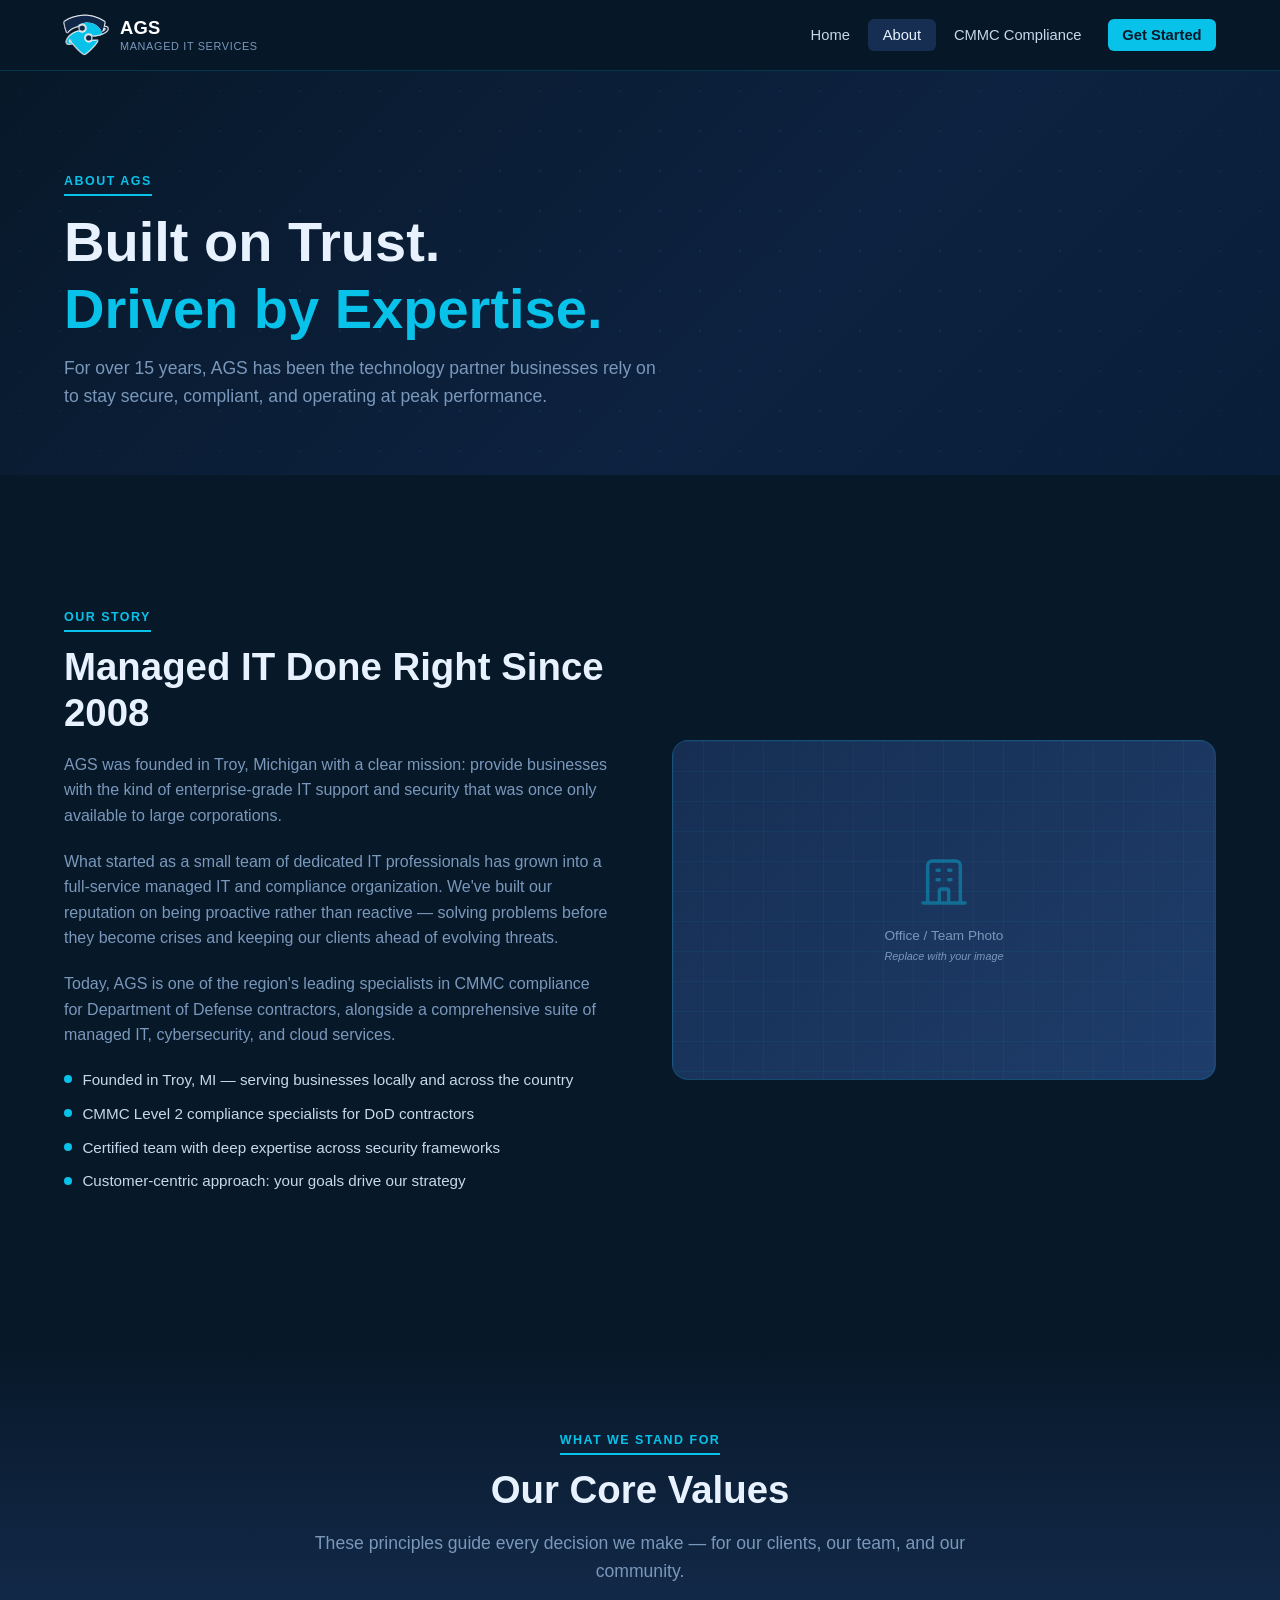
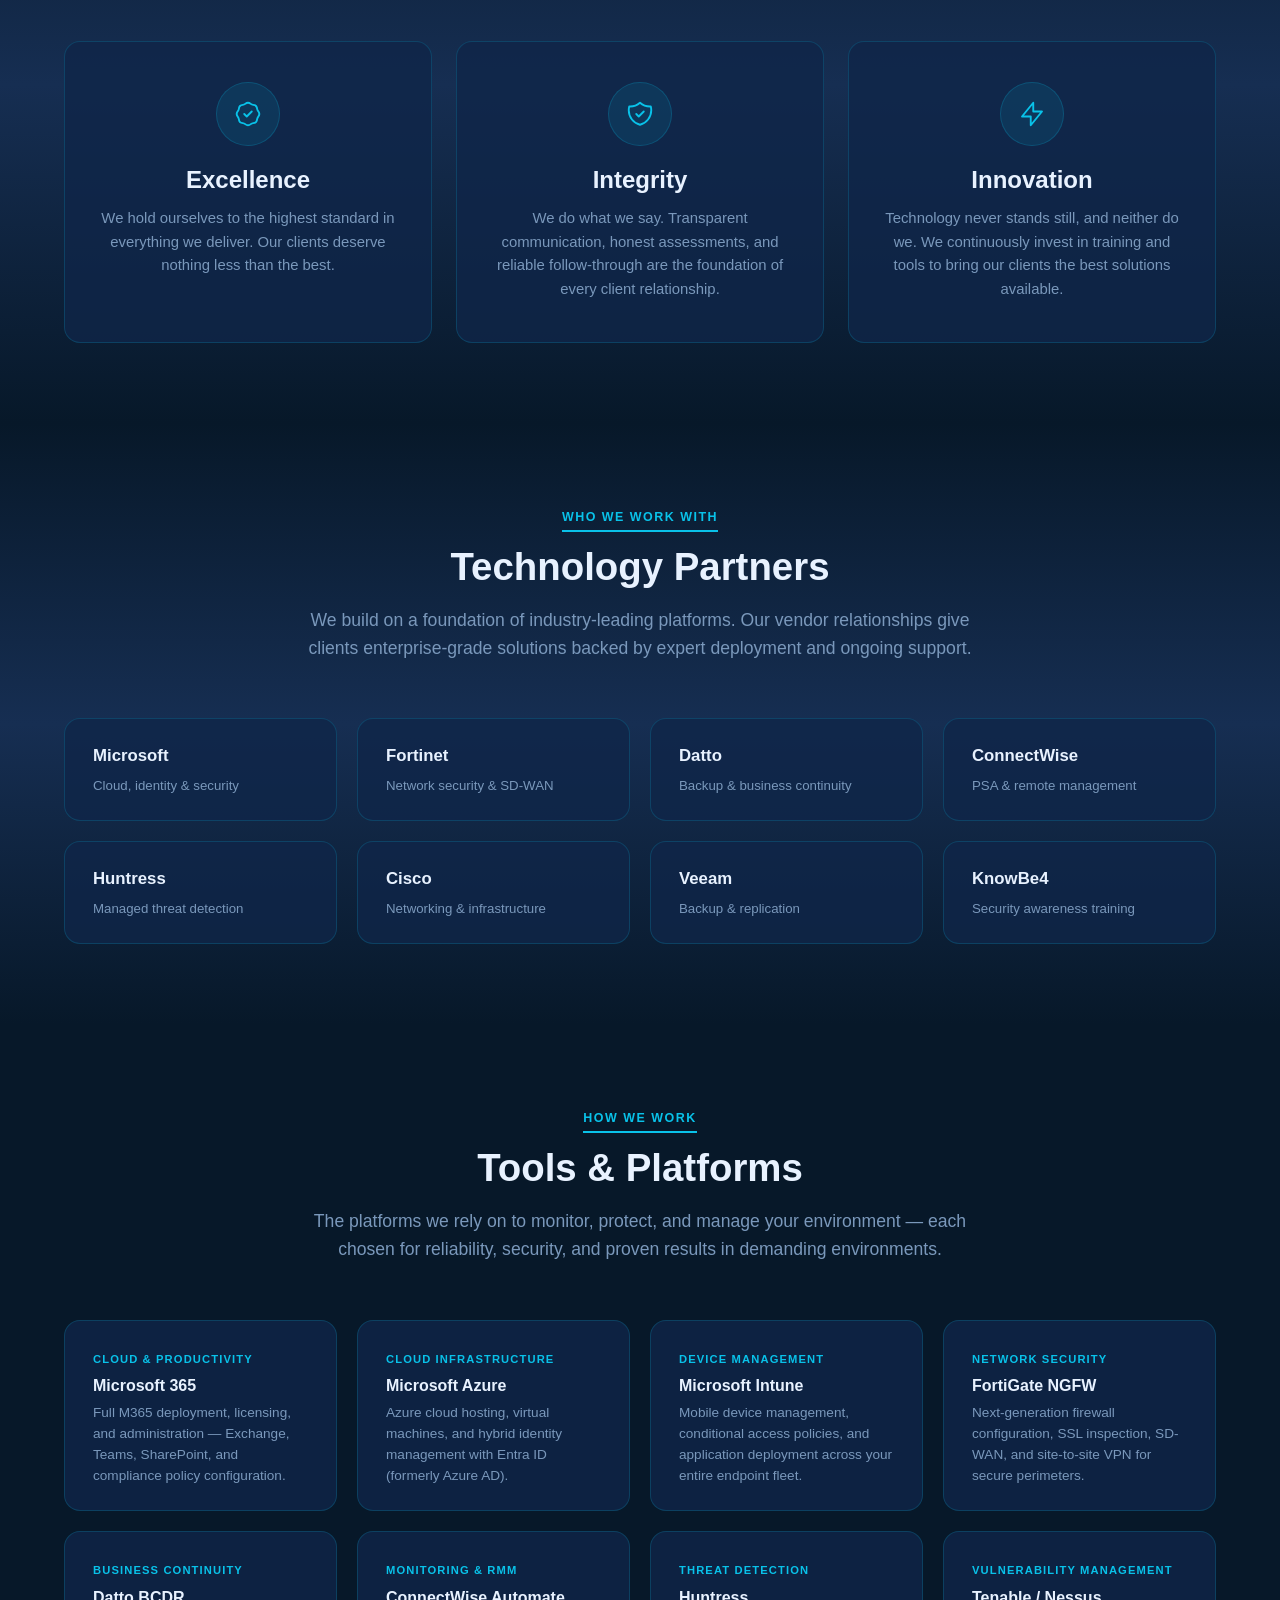
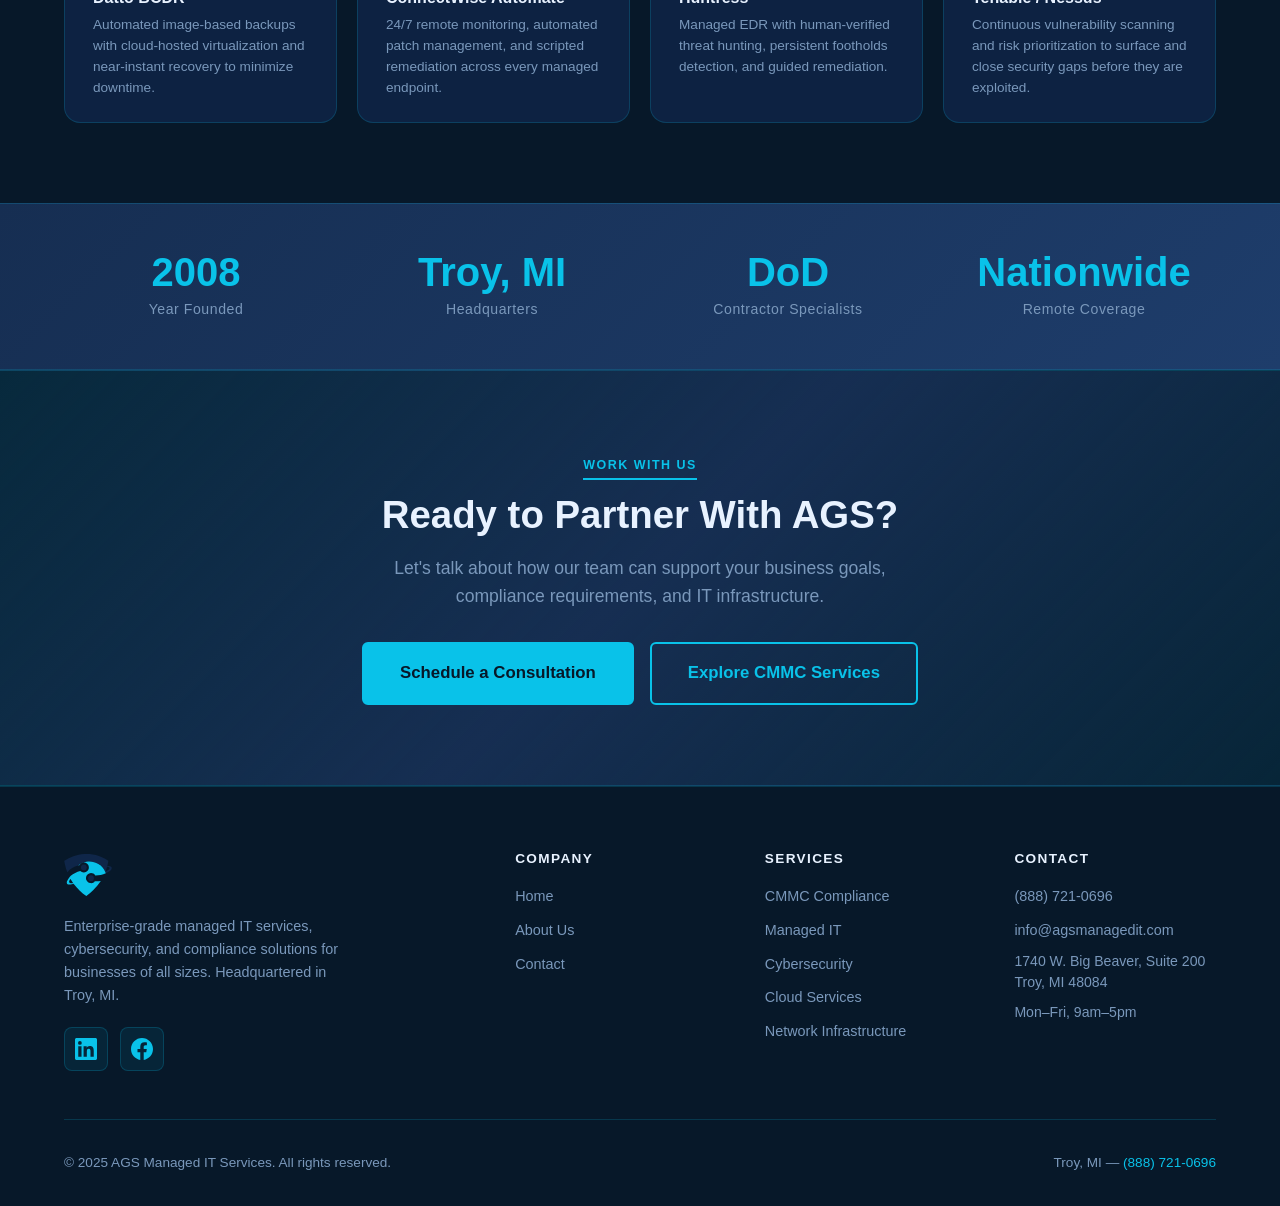
==== about.html @ 1275faa0 "Trim about page redundancy; sharpen page purpose Removes expertise section (duplicated homepage serv" ====
<!DOCTYPE html>
<html lang="en">
<head>
  <meta charset="UTF-8" />
  <meta name="viewport" content="width=device-width, initial-scale=1.0" />
  <title>About AGS — Managed IT Services Since 2008</title>
  <meta name="description" content="AGS Managed IT Services — 18 years of expertise in CMMC compliance, network security, cloud services, and endpoint protection, backed by industry-leading technology partners." />
  <link rel="icon" type="image/svg+xml" href="images/AGS_ICON.svg" />
  <link rel="stylesheet" href="css/styles.css" />
</head>
<body>

<!-- ===== NAVIGATION ===== -->
<nav class="navbar">
  <div class="container">
    <a href="index.html" class="nav-logo">
      <img src="images/AGS_ICON.svg" alt="AGS" />
      <span class="nav-logo-text">AGS <span class="nav-logo-sub">Managed IT Services</span></span>
    </a>
    <ul class="nav-links">
      <li><a href="index.html">Home</a></li>
      <li><a href="about.html" class="active">About</a></li>
      <li><a href="cmmc.html">CMMC Compliance</a></li>
      <li><a href="contact.html" class="nav-cta">Get Started</a></li>
    </ul>
    <button class="nav-toggle" aria-label="Toggle menu">
      <span></span><span></span><span></span>
    </button>
  </div>
</nav>

<!-- ===== HERO ===== -->
<section class="page-hero">
  <div class="container">
    <span class="section-label">About AGS</span>
    <h1>Built on Trust.<br><span class="text-cyan">Driven by Expertise.</span></h1>
    <p>For over 15 years, AGS has been the technology partner businesses rely on to stay secure, compliant, and operating at peak performance.</p>
  </div>
</section>

<!-- ===== OUR STORY ===== -->
<section>
  <div class="container">
    <div class="feature-block fade-in">
      <div class="feature-content">
        <span class="section-label">Our Story</span>
        <h2>Managed IT Done Right Since 2008</h2>
        <p>
          AGS was founded in Troy, Michigan with a clear mission: provide businesses with the kind of
          enterprise-grade IT support and security that was once only available to large corporations.
        </p>
        <p>
          What started as a small team of dedicated IT professionals has grown into a full-service managed
          IT and compliance organization. We've built our reputation on being proactive rather than reactive —
          solving problems before they become crises and keeping our clients ahead of evolving threats.
        </p>
        <p>
          Today, AGS is one of the region's leading specialists in CMMC compliance for Department of Defense
          contractors, alongside a comprehensive suite of managed IT, cybersecurity, and cloud services.
        </p>
        <ul class="feature-list">
          <li>Founded in Troy, MI — serving businesses locally and across the country</li>
          <li>CMMC Level 2 compliance specialists for DoD contractors</li>
          <li>Certified team with deep expertise across security frameworks</li>
          <li>Customer-centric approach: your goals drive our strategy</li>
        </ul>
      </div>
      <div>
        <!-- Replace with office or team photo -->
        <div class="img-placeholder">
          <svg xmlns="http://www.w3.org/2000/svg" fill="none" viewBox="0 0 24 24" stroke="currentColor">
            <path stroke-linecap="round" stroke-linejoin="round" stroke-width="1.5"
              d="M19 21V5a2 2 0 00-2-2H7a2 2 0 00-2 2v16m14 0h2m-2 0h-5m-9 0H3m2 0h5M9 7h1m-1 4h1m4-4h1m-1 4h1m-5 10v-5a1 1 0 011-1h2a1 1 0 011 1v5m-4 0h4" />
          </svg>
          <span>Office / Team Photo<br><em style="font-weight:400;font-size:0.8em;">Replace with your image</em></span>
        </div>
      </div>
    </div>
  </div>
</section>

<!-- ===== CORE VALUES ===== -->
<section class="bg-section">
  <div class="container">
    <div class="section-header fade-in">
      <span class="section-label">What We Stand For</span>
      <h2>Our Core Values</h2>
      <p>These principles guide every decision we make — for our clients, our team, and our community.</p>
    </div>

    <div class="values-grid">
      <div class="value-card fade-in">
        <div class="icon-wrap">
          <svg xmlns="http://www.w3.org/2000/svg" fill="none" viewBox="0 0 24 24" stroke="currentColor">
            <path stroke-linecap="round" stroke-linejoin="round" stroke-width="1.5"
              d="M9 12l2 2 4-4M7.835 4.697a3.42 3.42 0 001.946-.806 3.42 3.42 0 014.438 0 3.42 3.42 0 001.946.806 3.42 3.42 0 013.138 3.138 3.42 3.42 0 00.806 1.946 3.42 3.42 0 010 4.438 3.42 3.42 0 00-.806 1.946 3.42 3.42 0 01-3.138 3.138 3.42 3.42 0 00-1.946.806 3.42 3.42 0 01-4.438 0 3.42 3.42 0 00-1.946-.806 3.42 3.42 0 01-3.138-3.138 3.42 3.42 0 00-.806-1.946 3.42 3.42 0 010-4.438 3.42 3.42 0 00.806-1.946 3.42 3.42 0 013.138-3.138z" />
          </svg>
        </div>
        <h3>Excellence</h3>
        <p>We hold ourselves to the highest standard in everything we deliver. Our clients deserve nothing less than the best.</p>
      </div>

      <div class="value-card fade-in">
        <div class="icon-wrap">
          <svg xmlns="http://www.w3.org/2000/svg" fill="none" viewBox="0 0 24 24" stroke="currentColor">
            <path stroke-linecap="round" stroke-linejoin="round" stroke-width="1.5"
              d="M9 12l2 2 4-4m5.618-4.016A11.955 11.955 0 0112 2.944a11.955 11.955 0 01-8.618 3.04A12.02 12.02 0 003 9c0 5.591 3.824 10.29 9 11.622 5.176-1.332 9-6.03 9-11.622 0-1.042-.133-2.052-.382-3.016z" />
          </svg>
        </div>
        <h3>Integrity</h3>
        <p>We do what we say. Transparent communication, honest assessments, and reliable follow-through are the foundation of every client relationship.</p>
      </div>

      <div class="value-card fade-in">
        <div class="icon-wrap">
          <svg xmlns="http://www.w3.org/2000/svg" fill="none" viewBox="0 0 24 24" stroke="currentColor">
            <path stroke-linecap="round" stroke-linejoin="round" stroke-width="1.5"
              d="M13 10V3L4 14h7v7l9-11h-7z" />
          </svg>
        </div>
        <h3>Innovation</h3>
        <p>Technology never stands still, and neither do we. We continuously invest in training and tools to bring our clients the best solutions available.</p>
      </div>
    </div>
  </div>
</section>

<!-- ===== TECHNOLOGY PARTNERS ===== -->
<section class="bg-section" id="partners">
  <div class="container">
    <div class="section-header fade-in">
      <span class="section-label">Who We Work With</span>
      <h2>Technology Partners</h2>
      <p>We build on a foundation of industry-leading platforms. Our vendor relationships give clients enterprise-grade solutions backed by expert deployment and ongoing support.</p>
    </div>

    <div class="partner-grid fade-in">

      <div class="partner-card">
        <div class="partner-name">Microsoft</div>
        <div class="partner-desc">Cloud, identity &amp; security</div>
      </div>

      <div class="partner-card">
        <div class="partner-name">Fortinet</div>
        <div class="partner-desc">Network security &amp; SD-WAN</div>
      </div>

      <div class="partner-card">
        <div class="partner-name">Datto</div>
        <div class="partner-desc">Backup &amp; business continuity</div>
      </div>

      <div class="partner-card">
        <div class="partner-name">ConnectWise</div>
        <div class="partner-desc">PSA &amp; remote management</div>
      </div>

      <div class="partner-card">
        <div class="partner-name">Huntress</div>
        <div class="partner-desc">Managed threat detection</div>
      </div>

      <div class="partner-card">
        <div class="partner-name">Cisco</div>
        <div class="partner-desc">Networking &amp; infrastructure</div>
      </div>

      <div class="partner-card">
        <div class="partner-name">Veeam</div>
        <div class="partner-desc">Backup &amp; replication</div>
      </div>

      <div class="partner-card">
        <div class="partner-name">KnowBe4</div>
        <div class="partner-desc">Security awareness training</div>
      </div>

    </div>
  </div>
</section>

<!-- ===== TOOLS & PLATFORMS ===== -->
<section id="tools">
  <div class="container">
    <div class="section-header fade-in">
      <span class="section-label">How We Work</span>
      <h2>Tools &amp; Platforms</h2>
      <p>The platforms we rely on to monitor, protect, and manage your environment — each chosen for reliability, security, and proven results in demanding environments.</p>
    </div>

    <div class="tools-grid">

      <div class="tool-card fade-in">
        <div class="tool-category">Cloud &amp; Productivity</div>
        <h4>Microsoft 365</h4>
        <p>Full M365 deployment, licensing, and administration — Exchange, Teams, SharePoint, and compliance policy configuration.</p>
      </div>

      <div class="tool-card fade-in">
        <div class="tool-category">Cloud Infrastructure</div>
        <h4>Microsoft Azure</h4>
        <p>Azure cloud hosting, virtual machines, and hybrid identity management with Entra ID (formerly Azure AD).</p>
      </div>

      <div class="tool-card fade-in">
        <div class="tool-category">Device Management</div>
        <h4>Microsoft Intune</h4>
        <p>Mobile device management, conditional access policies, and application deployment across your entire endpoint fleet.</p>
      </div>

      <div class="tool-card fade-in">
        <div class="tool-category">Network Security</div>
        <h4>FortiGate NGFW</h4>
        <p>Next-generation firewall configuration, SSL inspection, SD-WAN, and site-to-site VPN for secure perimeters.</p>
      </div>

      <div class="tool-card fade-in">
        <div class="tool-category">Business Continuity</div>
        <h4>Datto BCDR</h4>
        <p>Automated image-based backups with cloud-hosted virtualization and near-instant recovery to minimize downtime.</p>
      </div>

      <div class="tool-card fade-in">
        <div class="tool-category">Monitoring &amp; RMM</div>
        <h4>ConnectWise Automate</h4>
        <p>24/7 remote monitoring, automated patch management, and scripted remediation across every managed endpoint.</p>
      </div>

      <div class="tool-card fade-in">
        <div class="tool-category">Threat Detection</div>
        <h4>Huntress</h4>
        <p>Managed EDR with human-verified threat hunting, persistent footholds detection, and guided remediation.</p>
      </div>

      <div class="tool-card fade-in">
        <div class="tool-category">Vulnerability Management</div>
        <h4>Tenable / Nessus</h4>
        <p>Continuous vulnerability scanning and risk prioritization to surface and close security gaps before they are exploited.</p>
      </div>

    </div>
  </div>
</section>

<!-- ===== STATS ===== -->
<div class="stats-bar">
  <div class="container">
    <div class="stats-grid">
      <div class="fade-in">
        <div class="stat-number">2008</div>
        <div class="stat-label">Year Founded</div>
      </div>
      <div class="fade-in">
        <div class="stat-number">Troy, MI</div>
        <div class="stat-label">Headquarters</div>
      </div>
      <div class="fade-in">
        <div class="stat-number">DoD</div>
        <div class="stat-label">Contractor Specialists</div>
      </div>
      <div class="fade-in">
        <div class="stat-number">Nationwide</div>
        <div class="stat-label">Remote Coverage</div>
      </div>
    </div>
  </div>
</div>

<!-- ===== CTA ===== -->
<section class="cta-section">
  <div class="container">
    <span class="section-label">Work With Us</span>
    <h2>Ready to Partner With AGS?</h2>
    <p>Let's talk about how our team can support your business goals, compliance requirements, and IT infrastructure.</p>
    <div class="btn-actions">
      <a href="contact.html" class="btn btn-primary btn-lg">Schedule a Consultation</a>
      <a href="cmmc.html" class="btn btn-outline btn-lg">Explore CMMC Services</a>
    </div>
  </div>
</section>

<!-- ===== FOOTER ===== -->
<footer>
  <div class="container">
    <div class="footer-grid">
      <div class="footer-brand">
        <img src="images/AGS_ICON.svg" alt="AGS Managed IT Services" />
        <p>Enterprise-grade managed IT services, cybersecurity, and compliance solutions for businesses of all sizes. Headquartered in Troy, MI.</p>
        <div class="social-links">
          <a href="https://www.linkedin.com/company/agsmanageit" target="_blank" rel="noopener" class="social-link" aria-label="LinkedIn">
            <svg xmlns="http://www.w3.org/2000/svg" viewBox="0 0 24 24" fill="currentColor">
              <path d="M20.447 20.452h-3.554v-5.569c0-1.328-.027-3.037-1.852-3.037-1.853 0-2.136 1.445-2.136 2.939v5.667H9.351V9h3.414v1.561h.046c.477-.9 1.637-1.85 3.37-1.85 3.601 0 4.267 2.37 4.267 5.455v6.286zM5.337 7.433a2.062 2.062 0 01-2.063-2.065 2.064 2.064 0 112.063 2.065zm1.782 13.019H3.555V9h3.564v11.452zM22.225 0H1.771C.792 0 0 .774 0 1.729v20.542C0 23.227.792 24 1.771 24h20.451C23.2 24 24 23.227 24 22.271V1.729C24 .774 23.2 0 22.222 0h.003z"/>
            </svg>
          </a>
          <a href="https://www.facebook.com/AGSmanagedIT" target="_blank" rel="noopener" class="social-link" aria-label="Facebook">
            <svg xmlns="http://www.w3.org/2000/svg" viewBox="0 0 24 24" fill="currentColor">
              <path d="M24 12.073c0-6.627-5.373-12-12-12s-12 5.373-12 12c0 5.99 4.388 10.954 10.125 11.854v-8.385H7.078v-3.47h3.047V9.43c0-3.007 1.792-4.669 4.533-4.669 1.312 0 2.686.235 2.686.235v2.953H15.83c-1.491 0-1.956.925-1.956 1.874v2.25h3.328l-.532 3.47h-2.796v8.385C19.612 23.027 24 18.062 24 12.073z"/>
            </svg>
          </a>
        </div>
      </div>
      <div class="footer-col">
        <h5>Company</h5>
        <ul>
          <li><a href="index.html">Home</a></li>
          <li><a href="about.html">About Us</a></li>
          <li><a href="contact.html">Contact</a></li>
        </ul>
      </div>
      <div class="footer-col">
        <h5>Services</h5>
        <ul>
          <li><a href="cmmc.html">CMMC Compliance</a></li>
          <li><a href="index.html#services">Managed IT</a></li>
          <li><a href="index.html#services">Cybersecurity</a></li>
          <li><a href="index.html#services">Cloud Services</a></li>
          <li><a href="index.html#services">Network Infrastructure</a></li>
        </ul>
      </div>
      <div class="footer-col">
        <h5>Contact</h5>
        <ul>
          <li><a href="tel:8887210696">(888) 721-0696</a></li>
          <li><a href="mailto:info@agsmanagedit.com">info@agsmanagedit.com</a></li>
          <li style="color:var(--text-muted);font-size:0.88rem;line-height:1.5;">1740 W. Big Beaver, Suite 200<br>Troy, MI 48084</li>
          <li style="color:var(--text-muted);font-size:0.88rem;">Mon–Fri, 9am–5pm</li>
        </ul>
      </div>
    </div>
    <div class="footer-bottom">
      <p>&copy; 2025 AGS Managed IT Services. All rights reserved.</p>
      <p>Troy, MI &mdash; <a href="tel:8887210696">(888) 721-0696</a></p>
    </div>
  </div>
</footer>

<script src="js/main.js"></script>
</body>
</html>
---- css/styles.css ----
/* ============================================
   AGS Managed IT Services — Global Styles
   Colors: Navy #0F2649 | Cyan #09C2E9
   ============================================ */

/* --- Reset & Variables ---------------------- */
*, *::before, *::after {
  box-sizing: border-box;
  margin: 0;
  padding: 0;
}

:root {
  --navy:         #0F2649;
  --navy-dark:    #071829;
  --navy-mid:     #162e52;
  --navy-light:   #1e3d6b;
  --cyan:         #09C2E9;
  --cyan-light:   #3dd1f0;
  --cyan-dark:    #0799b8;
  --white:        #ffffff;
  --text:         #c8d8ec;
  --text-bright:  #e8f2ff;
  --text-muted:   #7a98bb;
  --border:       rgba(9, 194, 233, 0.18);
  --card-bg:      rgba(15, 38, 73, 0.8);
  --shadow:       0 4px 24px rgba(7, 24, 41, 0.5);
  --shadow-hover: 0 8px 40px rgba(7, 24, 41, 0.7);
  --radius:       10px;
  --radius-lg:    16px;
  --font: -apple-system, BlinkMacSystemFont, 'Segoe UI', Roboto,
          Oxygen, Ubuntu, Cantarell, 'Helvetica Neue', sans-serif;
}

html {
  scroll-behavior: smooth;
  font-size: 16px;
}

body {
  font-family: var(--font);
  background-color: var(--navy-dark);
  color: var(--text);
  line-height: 1.6;
  -webkit-font-smoothing: antialiased;
}

img { max-width: 100%; display: block; }
a  { color: var(--cyan); text-decoration: none; transition: color 0.2s; }
a:hover { color: var(--cyan-light); }

/* --- Typography ----------------------------- */
h1, h2, h3, h4, h5 {
  color: var(--text-bright);
  line-height: 1.2;
  font-weight: 700;
}

h1 { font-size: clamp(2rem, 5vw, 3.5rem); }
h2 { font-size: clamp(1.6rem, 3.5vw, 2.4rem); }
h3 { font-size: clamp(1.2rem, 2.5vw, 1.5rem); }
h4 { font-size: 1.1rem; }

p { margin-bottom: 1rem; }
p:last-child { margin-bottom: 0; }

.text-cyan   { color: var(--cyan); }
.text-muted  { color: var(--text-muted); }
.text-bright { color: var(--text-bright); }

/* --- Layout --------------------------------- */
.container {
  max-width: 1200px;
  margin: 0 auto;
  padding: 0 1.5rem;
}

section {
  padding: 5rem 0;
}

.section-header {
  text-align: center;
  margin-bottom: 3.5rem;
}

.section-header h2 {
  margin-bottom: 1rem;
}

.section-header p {
  color: var(--text-muted);
  font-size: 1.1rem;
  max-width: 680px;
  margin: 0 auto;
}

.section-label {
  display: inline-block;
  text-transform: uppercase;
  letter-spacing: 0.12em;
  font-size: 0.78rem;
  font-weight: 700;
  color: var(--cyan);
  margin-bottom: 0.75rem;
  border-bottom: 2px solid var(--cyan);
  padding-bottom: 2px;
}

/* --- Buttons -------------------------------- */
.btn {
  display: inline-flex;
  align-items: center;
  gap: 0.5rem;
  padding: 0.75rem 1.75rem;
  border-radius: 6px;
  font-weight: 700;
  font-size: 0.95rem;
  cursor: pointer;
  transition: all 0.2s;
  border: 2px solid transparent;
  text-decoration: none;
  white-space: nowrap;
}

.btn-primary {
  background: var(--cyan);
  color: var(--navy-dark);
  border-color: var(--cyan);
}
.btn-primary:hover {
  background: var(--cyan-light);
  border-color: var(--cyan-light);
  color: var(--navy-dark);
  transform: translateY(-1px);
  box-shadow: 0 6px 20px rgba(9, 194, 233, 0.4);
}

.btn-outline {
  background: transparent;
  color: var(--cyan);
  border-color: var(--cyan);
}
.btn-outline:hover {
  background: rgba(9, 194, 233, 0.12);
  color: var(--cyan-light);
  border-color: var(--cyan-light);
  transform: translateY(-1px);
}

.btn-lg {
  padding: 1rem 2.25rem;
  font-size: 1.05rem;
}

/* --- Navigation ----------------------------- */
.navbar {
  position: sticky;
  top: 0;
  z-index: 1000;
  background: rgba(7, 24, 41, 0.96);
  backdrop-filter: blur(12px);
  -webkit-backdrop-filter: blur(12px);
  border-bottom: 1px solid var(--border);
}

.navbar .container {
  display: flex;
  align-items: center;
  justify-content: space-between;
  height: 70px;
}

.nav-logo {
  display: flex;
  align-items: center;
  gap: 0.75rem;
  text-decoration: none;
}

.nav-logo img {
  height: 44px;
  width: auto;
  filter:
    drop-shadow(0 -1px 0 rgba(255,255,255,0.7))
    drop-shadow(1px 0 0 rgba(255,255,255,0.7))
    drop-shadow(0 1px 0 rgba(255,255,255,0.7))
    drop-shadow(-1px 0 0 rgba(255,255,255,0.7));
}

.nav-logo-text {
  color: var(--white);
  font-size: 1.15rem;
  font-weight: 700;
  letter-spacing: 0.01em;
  line-height: 1.2;
  white-space: nowrap;
}

.nav-logo-sub {
  display: block;
  font-size: 0.68rem;
  font-weight: 500;
  letter-spacing: 0.06em;
  text-transform: uppercase;
  color: var(--text-muted);
}

.nav-links {
  display: flex;
  align-items: center;
  gap: 0.25rem;
  list-style: none;
}

.nav-links a {
  color: var(--text);
  padding: 0.5rem 0.9rem;
  border-radius: 6px;
  font-size: 0.92rem;
  font-weight: 500;
  transition: all 0.2s;
}

.nav-links a:hover,
.nav-links a.active {
  color: var(--text-bright);
  background: var(--navy-mid);
}

.nav-links a.nav-cta {
  background: var(--cyan);
  color: var(--navy-dark);
  font-weight: 700;
  margin-left: 0.5rem;
}

.nav-links a.nav-cta:hover {
  background: var(--cyan-light);
  color: var(--navy-dark);
}

/* Hamburger */
.nav-toggle {
  display: none;
  flex-direction: column;
  gap: 5px;
  cursor: pointer;
  padding: 0.5rem;
  background: none;
  border: none;
}

.nav-toggle span {
  display: block;
  width: 24px;
  height: 2px;
  background: var(--text-bright);
  border-radius: 2px;
  transition: all 0.3s;
}

.nav-toggle.open span:nth-child(1) { transform: translateY(7px) rotate(45deg); }
.nav-toggle.open span:nth-child(2) { opacity: 0; }
.nav-toggle.open span:nth-child(3) { transform: translateY(-7px) rotate(-45deg); }

/* --- Hero ----------------------------------- */
.hero {
  position: relative;
  overflow: hidden;
  padding: 7rem 0 6rem;
  background: linear-gradient(135deg, var(--navy-dark) 0%, #0d2240 60%, #091e38 100%);
}

.hero::before {
  content: '';
  position: absolute;
  inset: 0;
  background:
    radial-gradient(ellipse 60% 50% at 80% 50%, rgba(9,194,233,0.07) 0%, transparent 70%),
    radial-gradient(ellipse 40% 40% at 10% 80%, rgba(9,194,233,0.05) 0%, transparent 60%);
  pointer-events: none;
}

/* Circuit dot pattern overlay */
.hero::after {
  content: '';
  position: absolute;
  inset: 0;
  background-image: radial-gradient(rgba(9,194,233,0.12) 1px, transparent 1px);
  background-size: 40px 40px;
  pointer-events: none;
  mask-image: radial-gradient(ellipse 80% 80% at 50% 50%, black 30%, transparent 100%);
  -webkit-mask-image: radial-gradient(ellipse 80% 80% at 50% 50%, black 30%, transparent 100%);
}

.hero .container {
  position: relative;
  z-index: 1;
}

.hero-badge {
  display: inline-flex;
  align-items: center;
  gap: 0.5rem;
  background: rgba(9, 194, 233, 0.12);
  border: 1px solid rgba(9, 194, 233, 0.35);
  color: var(--cyan);
  padding: 0.4rem 1rem;
  border-radius: 100px;
  font-size: 0.82rem;
  font-weight: 700;
  letter-spacing: 0.06em;
  text-transform: uppercase;
  margin-bottom: 1.5rem;
}

.hero-badge::before {
  content: '';
  width: 8px;
  height: 8px;
  background: var(--cyan);
  border-radius: 50%;
  box-shadow: 0 0 8px var(--cyan);
}

.hero h1 {
  margin-bottom: 1.25rem;
}

.hero h1 span {
  color: var(--cyan);
}

.hero .lead {
  font-size: 1.15rem;
  color: var(--text-muted);
  max-width: 580px;
  margin-bottom: 2.25rem;
}

.hero-actions {
  display: flex;
  gap: 1rem;
  flex-wrap: wrap;
}

/* Hero split layout */
.hero-split {
  display: grid;
  grid-template-columns: 1fr 1fr;
  gap: 4rem;
  align-items: center;
}

.hero-visual {
  position: relative;
}

/* --- Image Placeholders --------------------- */
.img-placeholder {
  width: 100%;
  aspect-ratio: 16/10;
  background: linear-gradient(135deg, var(--navy-mid) 0%, var(--navy-light) 100%);
  border: 1px solid var(--border);
  border-radius: var(--radius-lg);
  display: flex;
  flex-direction: column;
  align-items: center;
  justify-content: center;
  gap: 1rem;
  color: var(--text-muted);
  font-size: 0.85rem;
  font-weight: 500;
  overflow: hidden;
  position: relative;
}

.img-placeholder::before {
  content: '';
  position: absolute;
  inset: 0;
  background-image:
    linear-gradient(rgba(9,194,233,0.06) 1px, transparent 1px),
    linear-gradient(90deg, rgba(9,194,233,0.06) 1px, transparent 1px);
  background-size: 30px 30px;
}

.img-placeholder svg {
  width: 56px;
  height: 56px;
  color: rgba(9,194,233,0.4);
  position: relative;
  z-index: 1;
}

.img-placeholder span {
  position: relative;
  z-index: 1;
  text-align: center;
  padding: 0 1.5rem;
  line-height: 1.5;
}

/* --- Cards ---------------------------------- */
.card {
  background: var(--card-bg);
  border: 1px solid var(--border);
  border-radius: var(--radius-lg);
  padding: 2rem;
  transition: all 0.3s;
}

.card:hover {
  border-color: rgba(9, 194, 233, 0.4);
  transform: translateY(-3px);
  box-shadow: var(--shadow-hover);
}

.card-icon {
  width: 52px;
  height: 52px;
  background: rgba(9, 194, 233, 0.12);
  border: 1px solid rgba(9, 194, 233, 0.25);
  border-radius: var(--radius);
  display: flex;
  align-items: center;
  justify-content: center;
  margin-bottom: 1.25rem;
  color: var(--cyan);
}

.card-icon svg {
  width: 26px;
  height: 26px;
}

.card h3 {
  margin-bottom: 0.75rem;
}

.card p {
  color: var(--text-muted);
  font-size: 0.95rem;
}

/* --- Services Grid -------------------------- */
.services-grid {
  display: grid;
  grid-template-columns: repeat(auto-fit, minmax(280px, 1fr));
  gap: 1.5rem;
}

/* Featured card (CMMC) */
.card-featured {
  background: linear-gradient(135deg, rgba(9,194,233,0.12) 0%, rgba(15,38,73,0.9) 60%);
  border-color: rgba(9, 194, 233, 0.45);
  grid-column: 1 / -1;
  display: grid;
  grid-template-columns: 1fr 1fr;
  gap: 2rem;
  align-items: center;
}

.card-featured:hover {
  border-color: rgba(9, 194, 233, 0.7);
}

.card-featured .card-icon {
  width: 64px;
  height: 64px;
  background: rgba(9, 194, 233, 0.18);
  border-color: rgba(9, 194, 233, 0.45);
}

.card-featured .card-icon svg {
  width: 32px;
  height: 32px;
}

.card-featured h3 {
  font-size: 1.6rem;
}

.card-featured-badge {
  display: inline-block;
  background: var(--cyan);
  color: var(--navy-dark);
  font-size: 0.72rem;
  font-weight: 700;
  letter-spacing: 0.1em;
  text-transform: uppercase;
  padding: 0.25rem 0.65rem;
  border-radius: 4px;
  margin-bottom: 0.75rem;
}

.compliance-tags {
  display: flex;
  flex-wrap: wrap;
  gap: 0.5rem;
  margin-top: 1rem;
}

.compliance-tag {
  background: rgba(9,194,233,0.1);
  border: 1px solid rgba(9,194,233,0.3);
  color: var(--cyan);
  font-size: 0.78rem;
  font-weight: 700;
  padding: 0.3rem 0.75rem;
  border-radius: 4px;
  letter-spacing: 0.06em;
}

/* --- Alternating Feature Sections ----------- */
.feature-section {
  background: linear-gradient(180deg, var(--navy-dark) 0%, rgba(13,28,50,0.5) 50%, var(--navy-dark) 100%);
}

.feature-block {
  display: grid;
  grid-template-columns: 1fr 1fr;
  gap: 4rem;
  align-items: center;
  padding: 3rem 0;
}

.feature-block + .feature-block {
  border-top: 1px solid var(--border);
}

.feature-block.reverse {
  direction: rtl;
}

.feature-block.reverse > * {
  direction: ltr;
}

.feature-content h2 {
  margin-bottom: 1rem;
}

.feature-content p {
  color: var(--text-muted);
  margin-bottom: 1.25rem;
}

.feature-list {
  list-style: none;
  display: flex;
  flex-direction: column;
  gap: 0.6rem;
  margin-bottom: 1.5rem;
}

.feature-list li {
  display: flex;
  align-items: flex-start;
  gap: 0.65rem;
  color: var(--text);
  font-size: 0.95rem;
}

.feature-list li::before {
  content: '';
  width: 8px;
  height: 8px;
  min-width: 8px;
  background: var(--cyan);
  border-radius: 50%;
  margin-top: 0.45rem;
}

/* --- Stats / Numbers ------------------------ */
.stats-bar {
  background: linear-gradient(135deg, var(--navy-mid) 0%, var(--navy-light) 100%);
  border-top: 1px solid var(--border);
  border-bottom: 1px solid var(--border);
  padding: 3rem 0;
}

.stats-grid {
  display: grid;
  grid-template-columns: repeat(4, 1fr);
  gap: 2rem;
  text-align: center;
}

.stat-number {
  font-size: 2.5rem;
  font-weight: 800;
  color: var(--cyan);
  line-height: 1;
  margin-bottom: 0.4rem;
}

.stat-label {
  color: var(--text-muted);
  font-size: 0.88rem;
  font-weight: 500;
  letter-spacing: 0.04em;
}

/* --- Process Steps -------------------------- */
.steps-grid {
  display: grid;
  grid-template-columns: repeat(auto-fit, minmax(220px, 1fr));
  gap: 1.5rem;
  position: relative;
}

.step-card {
  text-align: center;
  padding: 2rem 1.5rem;
  background: var(--card-bg);
  border: 1px solid var(--border);
  border-radius: var(--radius-lg);
  position: relative;
}

.step-number {
  width: 48px;
  height: 48px;
  background: var(--cyan);
  color: var(--navy-dark);
  border-radius: 50%;
  display: flex;
  align-items: center;
  justify-content: center;
  font-size: 1.1rem;
  font-weight: 800;
  margin: 0 auto 1.25rem;
}

.step-card h4 {
  margin-bottom: 0.5rem;
  font-size: 1rem;
}

.step-card p {
  color: var(--text-muted);
  font-size: 0.88rem;
}

/* --- CTA Banner ----------------------------- */
.cta-section {
  background: linear-gradient(135deg, rgba(9,194,233,0.1) 0%, var(--navy-mid) 50%, rgba(9,194,233,0.08) 100%);
  border-top: 1px solid var(--border);
  border-bottom: 1px solid var(--border);
  text-align: center;
  padding: 5rem 0;
}

.cta-section h2 {
  margin-bottom: 1rem;
}

.cta-section p {
  color: var(--text-muted);
  font-size: 1.1rem;
  max-width: 560px;
  margin: 0 auto 2rem;
}

.cta-section .btn-actions {
  display: flex;
  gap: 1rem;
  justify-content: center;
  flex-wrap: wrap;
}

/* --- Team Grid ------------------------------ */
.team-grid {
  display: grid;
  grid-template-columns: repeat(auto-fill, minmax(220px, 1fr));
  gap: 1.5rem;
}

.team-card {
  background: var(--card-bg);
  border: 1px solid var(--border);
  border-radius: var(--radius-lg);
  overflow: hidden;
  transition: all 0.3s;
  text-align: center;
}

.team-card:hover {
  border-color: rgba(9,194,233,0.4);
  transform: translateY(-3px);
  box-shadow: var(--shadow-hover);
}

.team-photo {
  width: 100%;
  aspect-ratio: 1;
  object-fit: cover;
  object-position: top center;
}

.team-photo-placeholder {
  width: 100%;
  aspect-ratio: 1;
  background: linear-gradient(135deg, var(--navy-mid), var(--navy-light));
  display: flex;
  align-items: center;
  justify-content: center;
  font-size: 2.5rem;
  font-weight: 800;
  color: rgba(9,194,233,0.5);
  letter-spacing: 0.05em;
}

.team-info {
  padding: 1.25rem;
}

.team-info h4 {
  color: var(--text-bright);
  margin-bottom: 0.25rem;
  font-size: 1rem;
}

.team-info .title {
  color: var(--cyan);
  font-size: 0.82rem;
  font-weight: 600;
  letter-spacing: 0.03em;
}

/* Open position card */
.team-card-open {
  border-style: dashed;
  border-color: rgba(9,194,233,0.2);
  display: flex;
  align-items: center;
  justify-content: center;
  min-height: 280px;
}

.team-card-open .inner {
  text-align: center;
  padding: 1.5rem;
}

.team-card-open .plus-icon {
  width: 48px;
  height: 48px;
  background: rgba(9,194,233,0.08);
  border: 1px dashed rgba(9,194,233,0.3);
  border-radius: 50%;
  display: flex;
  align-items: center;
  justify-content: center;
  font-size: 1.5rem;
  color: rgba(9,194,233,0.4);
  margin: 0 auto 1rem;
}

.team-card-open p {
  color: var(--text-muted);
  font-size: 0.85rem;
}

/* --- Values --------------------------------- */
.values-grid {
  display: grid;
  grid-template-columns: repeat(3, 1fr);
  gap: 1.5rem;
}

.value-card {
  text-align: center;
  padding: 2.5rem 2rem;
  background: var(--card-bg);
  border: 1px solid var(--border);
  border-radius: var(--radius-lg);
}

.value-card .icon-wrap {
  width: 64px;
  height: 64px;
  background: rgba(9,194,233,0.1);
  border: 1px solid rgba(9,194,233,0.2);
  border-radius: 50%;
  display: flex;
  align-items: center;
  justify-content: center;
  margin: 0 auto 1.25rem;
  color: var(--cyan);
}

.value-card .icon-wrap svg {
  width: 30px;
  height: 30px;
}

.value-card h3 {
  margin-bottom: 0.75rem;
}

.value-card p {
  color: var(--text-muted);
  font-size: 0.93rem;
}

/* --- Expertise Grid (extends values-grid for 6 cards) */
.expertise-grid {
  grid-template-columns: repeat(auto-fill, minmax(290px, 1fr));
}

/* --- Partner Grid --------------------------- */
.partner-grid {
  display: grid;
  grid-template-columns: repeat(auto-fill, minmax(220px, 1fr));
  gap: 1.25rem;
  margin-top: 0.5rem;
}

.partner-card {
  background: var(--card-bg);
  border: 1px solid var(--border);
  border-radius: var(--radius-lg);
  padding: 1.5rem 1.75rem;
  transition: all 0.25s;
}

.partner-card:hover {
  border-color: rgba(9,194,233,0.45);
  background: rgba(9,194,233,0.06);
  transform: translateY(-2px);
  box-shadow: var(--shadow-hover);
}

.partner-name {
  color: var(--text-bright);
  font-size: 1.05rem;
  font-weight: 700;
  margin-bottom: 0.3rem;
}

.partner-desc {
  color: var(--text-muted);
  font-size: 0.83rem;
}

/* --- Tools Grid ----------------------------- */
.tools-grid {
  display: grid;
  grid-template-columns: repeat(auto-fill, minmax(260px, 1fr));
  gap: 1.25rem;
}

.tool-card {
  background: var(--card-bg);
  border: 1px solid var(--border);
  border-radius: var(--radius-lg);
  padding: 1.5rem 1.75rem;
  transition: all 0.3s;
}

.tool-card:hover {
  border-color: rgba(9,194,233,0.4);
  transform: translateY(-2px);
  box-shadow: var(--shadow-hover);
}

.tool-category {
  display: inline-block;
  font-size: 0.7rem;
  font-weight: 700;
  letter-spacing: 0.1em;
  text-transform: uppercase;
  color: var(--cyan);
  margin-bottom: 0.5rem;
}

.tool-card h4 {
  color: var(--text-bright);
  font-size: 1rem;
  margin-bottom: 0.4rem;
}

.tool-card p {
  color: var(--text-muted);
  font-size: 0.85rem;
  line-height: 1.55;
}

/* --- Contact Form --------------------------- */
.contact-layout {
  display: grid;
  grid-template-columns: 1fr 2fr;
  gap: 3rem;
  align-items: start;
}

.contact-info-block {
  display: flex;
  flex-direction: column;
  gap: 1.5rem;
}

.contact-info-item {
  display: flex;
  gap: 1rem;
  align-items: flex-start;
}

.contact-info-item .info-icon {
  width: 44px;
  height: 44px;
  min-width: 44px;
  background: rgba(9,194,233,0.1);
  border: 1px solid rgba(9,194,233,0.2);
  border-radius: 8px;
  display: flex;
  align-items: center;
  justify-content: center;
  color: var(--cyan);
}

.contact-info-item .info-icon svg {
  width: 22px;
  height: 22px;
}

.contact-info-item h4 {
  font-size: 0.82rem;
  text-transform: uppercase;
  letter-spacing: 0.08em;
  color: var(--text-muted);
  margin-bottom: 0.25rem;
}

.contact-info-item p, .contact-info-item a {
  color: var(--text-bright);
  font-size: 0.95rem;
}

.social-links {
  display: flex;
  gap: 0.75rem;
  margin-top: 0.5rem;
}

.social-link {
  width: 44px;
  height: 44px;
  background: rgba(9,194,233,0.08);
  border: 1px solid rgba(9,194,233,0.2);
  border-radius: 8px;
  display: flex;
  align-items: center;
  justify-content: center;
  color: var(--cyan);
  transition: all 0.2s;
}

.social-link:hover {
  background: rgba(9,194,233,0.18);
  border-color: rgba(9,194,233,0.5);
  color: var(--cyan-light);
  transform: translateY(-2px);
}

.social-link svg {
  width: 22px;
  height: 22px;
}

/* Form */
.contact-form-wrap {
  background: var(--card-bg);
  border: 1px solid var(--border);
  border-radius: var(--radius-lg);
  padding: 2.5rem;
}

.form-grid {
  display: grid;
  grid-template-columns: 1fr 1fr;
  gap: 1.25rem;
}

.form-group {
  display: flex;
  flex-direction: column;
  gap: 0.5rem;
}

.form-group.full {
  grid-column: 1 / -1;
}

.form-group label {
  font-size: 0.85rem;
  font-weight: 600;
  color: var(--text-muted);
  letter-spacing: 0.04em;
  text-transform: uppercase;
}

.form-group input,
.form-group textarea,
.form-group select {
  background: rgba(7,24,41,0.6);
  border: 1px solid rgba(9,194,233,0.2);
  border-radius: 6px;
  padding: 0.75rem 1rem;
  color: var(--text-bright);
  font-family: var(--font);
  font-size: 0.95rem;
  transition: border-color 0.2s;
  outline: none;
}

.form-group input:focus,
.form-group textarea:focus,
.form-group select:focus {
  border-color: var(--cyan);
  box-shadow: 0 0 0 3px rgba(9,194,233,0.1);
}

.form-group textarea {
  resize: vertical;
  min-height: 130px;
}

.form-group select option {
  background: var(--navy-dark);
}

.form-group input::placeholder,
.form-group textarea::placeholder {
  color: var(--text-muted);
  opacity: 0.7;
}

.form-note {
  font-size: 0.82rem;
  color: var(--text-muted);
  margin-top: 1rem;
  text-align: center;
}

/* --- CMMC Page Specific --------------------- */
.cmmc-hero {
  padding: 8rem 0 6rem;
  text-align: center;
}

.cmmc-hero h1 {
  font-size: clamp(2.5rem, 6vw, 4.5rem);
  margin-bottom: 1.25rem;
}

.cmmc-level-grid {
  display: grid;
  grid-template-columns: repeat(3, 1fr);
  gap: 1.25rem;
  margin-top: 2.5rem;
}

.level-card {
  background: var(--card-bg);
  border: 1px solid var(--border);
  border-radius: var(--radius-lg);
  padding: 1.75rem;
  text-align: center;
}

.level-card.level-featured {
  background: linear-gradient(135deg, rgba(9,194,233,0.14) 0%, var(--card-bg) 70%);
  border-color: rgba(9,194,233,0.5);
  transform: scale(1.03);
}

.level-number {
  font-size: 2.5rem;
  font-weight: 800;
  color: var(--cyan);
  line-height: 1;
  margin-bottom: 0.4rem;
}

.level-card h3 {
  font-size: 1rem;
  color: var(--text-muted);
  font-weight: 600;
  margin-bottom: 1rem;
}

.level-card p {
  font-size: 0.88rem;
  color: var(--text-muted);
}

.level-badge {
  display: inline-block;
  background: var(--cyan);
  color: var(--navy-dark);
  font-size: 0.72rem;
  font-weight: 700;
  text-transform: uppercase;
  letter-spacing: 0.1em;
  padding: 0.2rem 0.6rem;
  border-radius: 4px;
  margin-bottom: 1rem;
}

.domains-grid {
  display: grid;
  grid-template-columns: repeat(auto-fill, minmax(200px, 1fr));
  gap: 1rem;
}

.domain-item {
  background: rgba(15,38,73,0.6);
  border: 1px solid var(--border);
  border-radius: 8px;
  padding: 1rem 1.25rem;
  display: flex;
  align-items: center;
  gap: 0.75rem;
  font-size: 0.88rem;
  color: var(--text);
}

.domain-item::before {
  content: '';
  width: 6px;
  height: 6px;
  min-width: 6px;
  background: var(--cyan);
  border-radius: 50%;
}

.compliance-overview-grid {
  display: grid;
  grid-template-columns: repeat(3, 1fr);
  gap: 1.5rem;
  margin-top: 2rem;
}

.compliance-card {
  background: var(--card-bg);
  border: 1px solid var(--border);
  border-radius: var(--radius-lg);
  padding: 2rem;
  transition: all 0.3s;
}

.compliance-card:hover {
  border-color: rgba(9,194,233,0.4);
  transform: translateY(-3px);
}

.compliance-card .framework-name {
  font-size: 2rem;
  font-weight: 800;
  color: var(--cyan);
  margin-bottom: 0.25rem;
}

.compliance-card h3 {
  color: var(--text-muted);
  font-size: 0.85rem;
  font-weight: 500;
  margin-bottom: 1rem;
}

.compliance-card p {
  color: var(--text-muted);
  font-size: 0.9rem;
}

/* --- About Hero ----------------------------- */
.page-hero {
  padding: 6rem 0 4rem;
  background: linear-gradient(135deg, var(--navy-dark) 0%, #0d2240 60%, #091e38 100%);
  position: relative;
  overflow: hidden;
}

.page-hero::after {
  content: '';
  position: absolute;
  inset: 0;
  background-image: radial-gradient(rgba(9,194,233,0.1) 1px, transparent 1px);
  background-size: 40px 40px;
  pointer-events: none;
  mask-image: radial-gradient(ellipse 90% 90% at 50% 50%, black 30%, transparent 100%);
  -webkit-mask-image: radial-gradient(ellipse 90% 90% at 50% 50%, black 30%, transparent 100%);
}

.page-hero .container {
  position: relative;
  z-index: 1;
}

.page-hero h1 { margin-bottom: 0.75rem; }
.page-hero p  { color: var(--text-muted); font-size: 1.1rem; max-width: 600px; }

/* --- Footer --------------------------------- */
footer {
  background: var(--navy-dark);
  border-top: 1px solid var(--border);
  padding: 4rem 0 2rem;
}

.footer-grid {
  display: grid;
  grid-template-columns: 2fr 1fr 1fr 1fr;
  gap: 3rem;
  margin-bottom: 3rem;
}

.footer-brand img {
  height: 48px;
  margin-bottom: 1rem;
}

.footer-brand p {
  color: var(--text-muted);
  font-size: 0.9rem;
  margin-bottom: 1.25rem;
  max-width: 280px;
}

.footer-col h5 {
  color: var(--text-bright);
  font-size: 0.85rem;
  font-weight: 700;
  text-transform: uppercase;
  letter-spacing: 0.1em;
  margin-bottom: 1rem;
}

.footer-col ul {
  list-style: none;
  display: flex;
  flex-direction: column;
  gap: 0.5rem;
}

.footer-col ul a {
  color: var(--text-muted);
  font-size: 0.9rem;
  transition: color 0.2s;
}

.footer-col ul a:hover {
  color: var(--cyan);
}

.footer-bottom {
  border-top: 1px solid var(--border);
  padding-top: 2rem;
  display: flex;
  justify-content: space-between;
  align-items: center;
  gap: 1rem;
  flex-wrap: wrap;
}

.footer-bottom p {
  color: var(--text-muted);
  font-size: 0.85rem;
  margin: 0;
}

/* --- Utility -------------------------------- */
.bg-section {
  background: linear-gradient(180deg, var(--navy-dark) 0%, var(--navy-mid) 50%, var(--navy-dark) 100%);
}

.divider {
  height: 1px;
  background: var(--border);
}

.text-center { text-align: center; }

/* Fade in animation */
.fade-in {
  opacity: 0;
  transform: translateY(20px);
  transition: opacity 0.6s ease, transform 0.6s ease;
}

.fade-in.visible {
  opacity: 1;
  transform: none;
}

/* --- Responsive ----------------------------- */
@media (max-width: 1024px) {
  .hero-split { grid-template-columns: 1fr; gap: 3rem; }
  .hero-visual { display: none; }
  .card-featured { grid-template-columns: 1fr; }
  .contact-layout { grid-template-columns: 1fr; }
  .footer-grid { grid-template-columns: 1fr 1fr; gap: 2rem; }
  .stats-grid { grid-template-columns: repeat(2, 1fr); }
  .values-grid { grid-template-columns: 1fr; }
  .expertise-grid { grid-template-columns: 1fr; }
  .partner-grid { grid-template-columns: repeat(2, 1fr); }
  .tools-grid { grid-template-columns: 1fr; }
  .cmmc-level-grid { grid-template-columns: 1fr; }
  .level-card.level-featured { transform: none; }
  .compliance-overview-grid { grid-template-columns: 1fr; }
}

@media (max-width: 768px) {
  section { padding: 3.5rem 0; }

  .nav-links {
    display: none;
    position: fixed;
    top: 70px;
    left: 0;
    right: 0;
    background: rgba(7,24,41,0.98);
    backdrop-filter: blur(12px);
    flex-direction: column;
    padding: 1.5rem;
    gap: 0.25rem;
    border-bottom: 1px solid var(--border);
  }

  .nav-links.open { display: flex; }
  .nav-links a { width: 100%; padding: 0.75rem 1rem; }
  .nav-links a.nav-cta { margin-left: 0; margin-top: 0.5rem; text-align: center; justify-content: center; }
  .nav-toggle { display: flex; }

  .feature-block,
  .feature-block.reverse {
    grid-template-columns: 1fr;
    direction: ltr;
    gap: 2rem;
  }

  .hero-actions { flex-direction: column; align-items: flex-start; }
  .hero-actions .btn { width: 100%; justify-content: center; }

  .form-grid { grid-template-columns: 1fr; }
  .footer-grid { grid-template-columns: 1fr; }
  .stats-grid { grid-template-columns: repeat(2, 1fr); gap: 1.5rem; }

  .cta-section .btn-actions { flex-direction: column; align-items: center; }
  .cta-section .btn-actions .btn { width: 100%; max-width: 320px; justify-content: center; }

  .partner-grid { grid-template-columns: repeat(2, 1fr); }
}

@media (max-width: 480px) {
  .stats-grid { grid-template-columns: 1fr 1fr; }
  .domains-grid { grid-template-columns: 1fr; }
  .partner-grid { grid-template-columns: 1fr; }
}
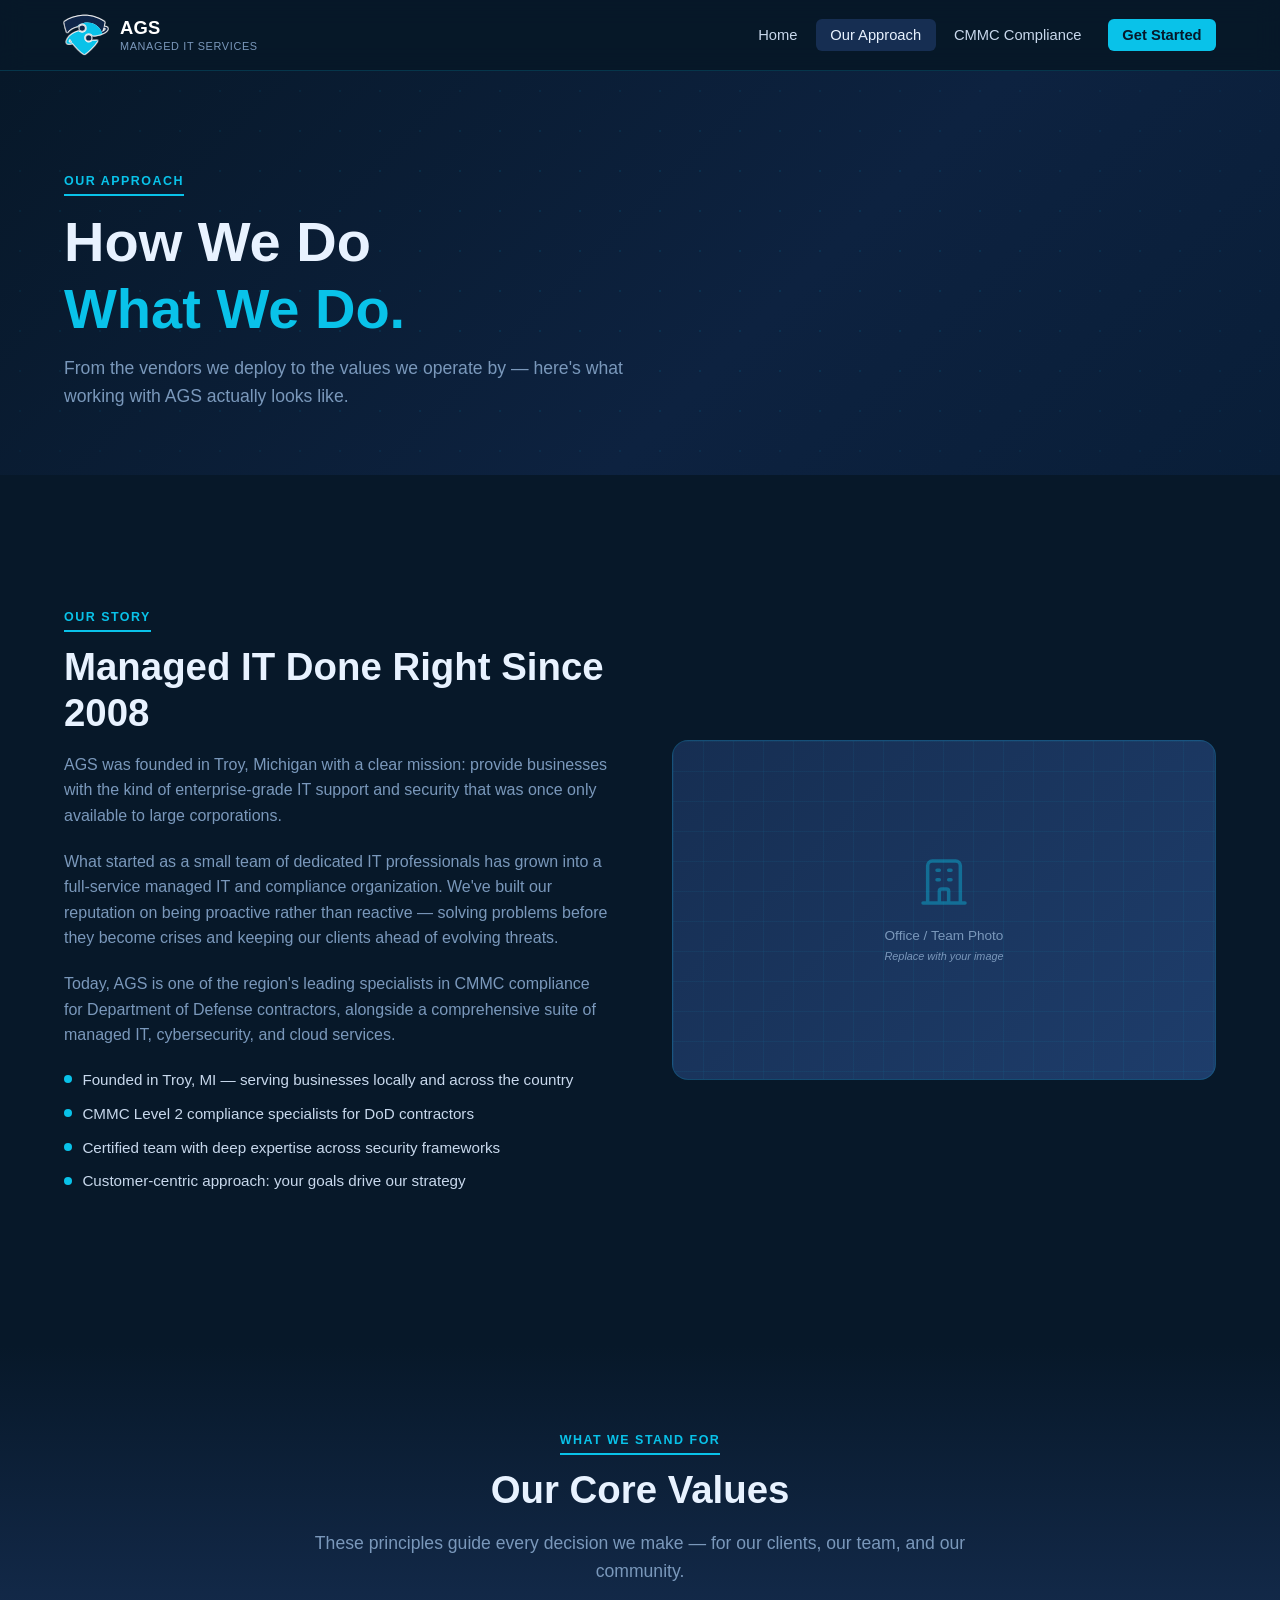
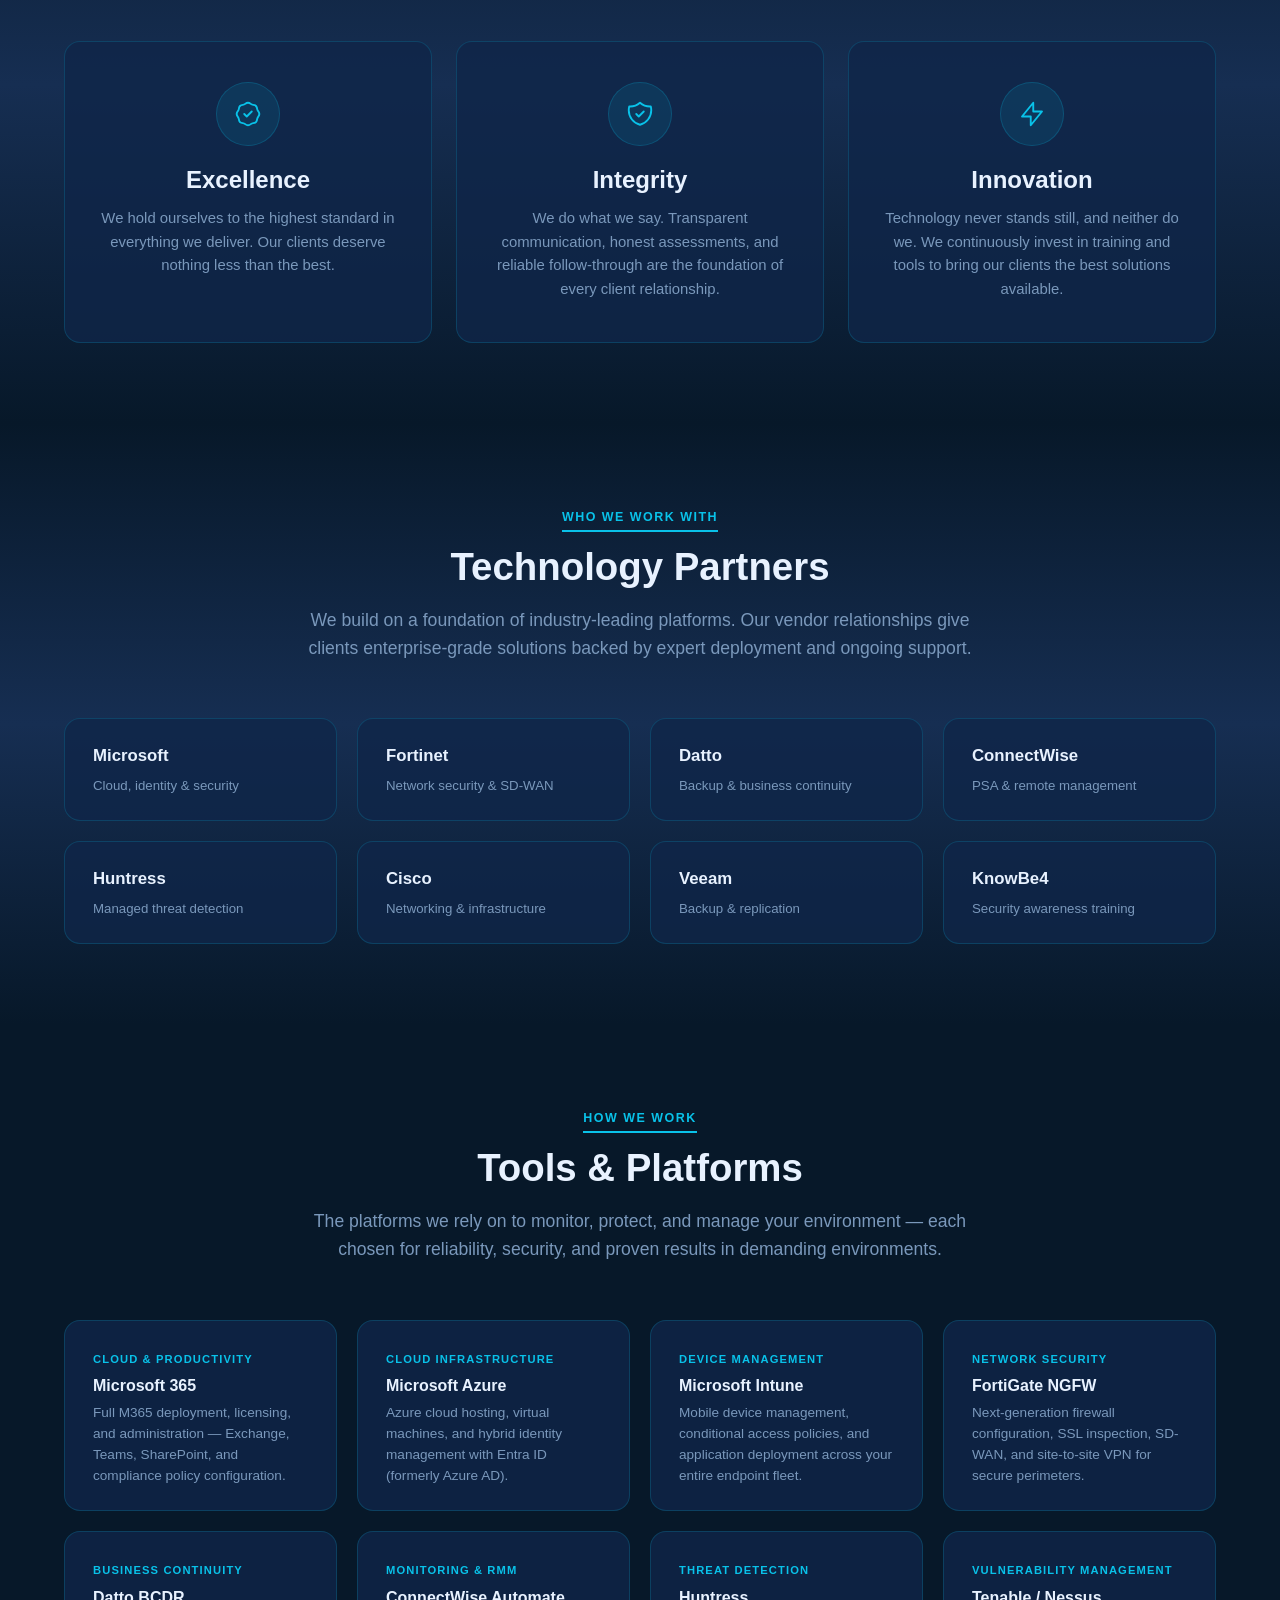
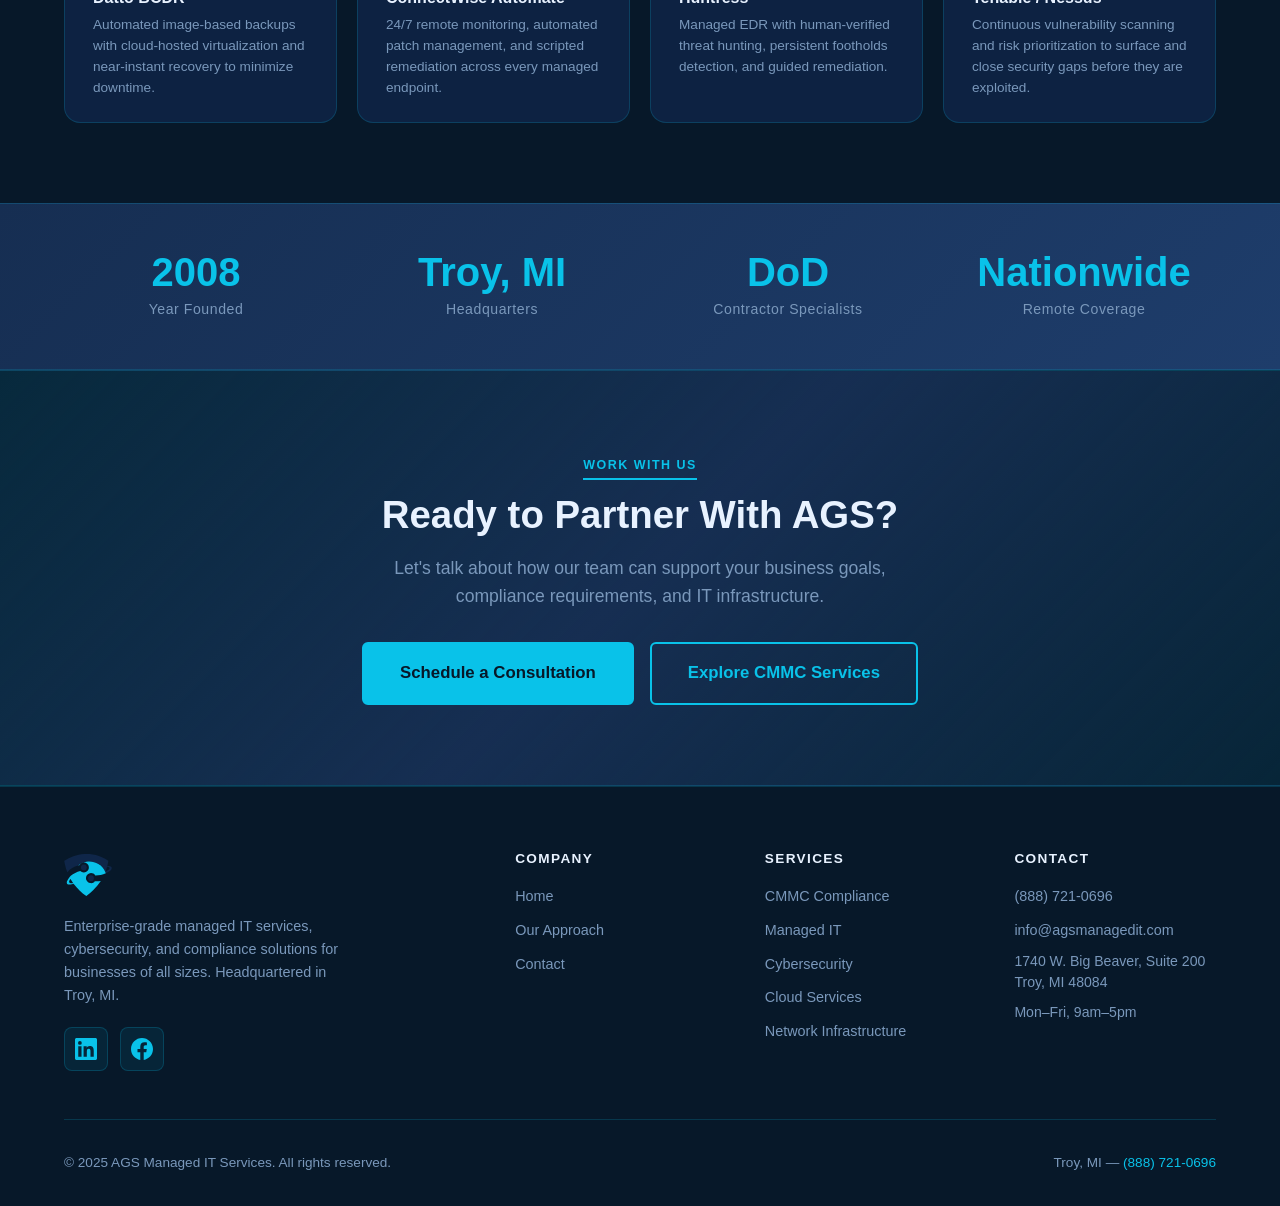
==== commit e24cf727: "Rename About page to Our Approach across entire site Updates page title, hero, meta description, and" ====
--- a/about.html
+++ b/about.html
@@ -3,8 +3,8 @@
 <head>
   <meta charset="UTF-8" />
   <meta name="viewport" content="width=device-width, initial-scale=1.0" />
-  <title>About AGS — Managed IT Services Since 2008</title>
-  <meta name="description" content="AGS Managed IT Services — 18 years of expertise in CMMC compliance, network security, cloud services, and endpoint protection, backed by industry-leading technology partners." />
+  <title>Our Approach — AGS Managed IT Services</title>
+  <meta name="description" content="How AGS delivers managed IT and CMMC compliance — our company story, core values, technology partners, and the tools we use to protect and support your environment." />
   <link rel="icon" type="image/svg+xml" href="images/AGS_ICON.svg" />
   <link rel="stylesheet" href="css/styles.css" />
 </head>
@@ -19,7 +19,7 @@
     </a>
     <ul class="nav-links">
       <li><a href="index.html">Home</a></li>
-      <li><a href="about.html" class="active">About</a></li>
+      <li><a href="about.html" class="active">Our Approach</a></li>
       <li><a href="cmmc.html">CMMC Compliance</a></li>
       <li><a href="contact.html" class="nav-cta">Get Started</a></li>
     </ul>
@@ -32,9 +32,9 @@
 <!-- ===== HERO ===== -->
 <section class="page-hero">
   <div class="container">
-    <span class="section-label">About AGS</span>
-    <h1>Built on Trust.<br><span class="text-cyan">Driven by Expertise.</span></h1>
-    <p>For over 15 years, AGS has been the technology partner businesses rely on to stay secure, compliant, and operating at peak performance.</p>
+    <span class="section-label">Our Approach</span>
+    <h1>How We Do<br><span class="text-cyan">What We Do.</span></h1>
+    <p>From the vendors we deploy to the values we operate by — here's what working with AGS actually looks like.</p>
   </div>
 </section>
 
@@ -304,7 +304,7 @@
         <h5>Company</h5>
         <ul>
           <li><a href="index.html">Home</a></li>
-          <li><a href="about.html">About Us</a></li>
+          <li><a href="about.html">Our Approach</a></li>
           <li><a href="contact.html">Contact</a></li>
         </ul>
       </div>
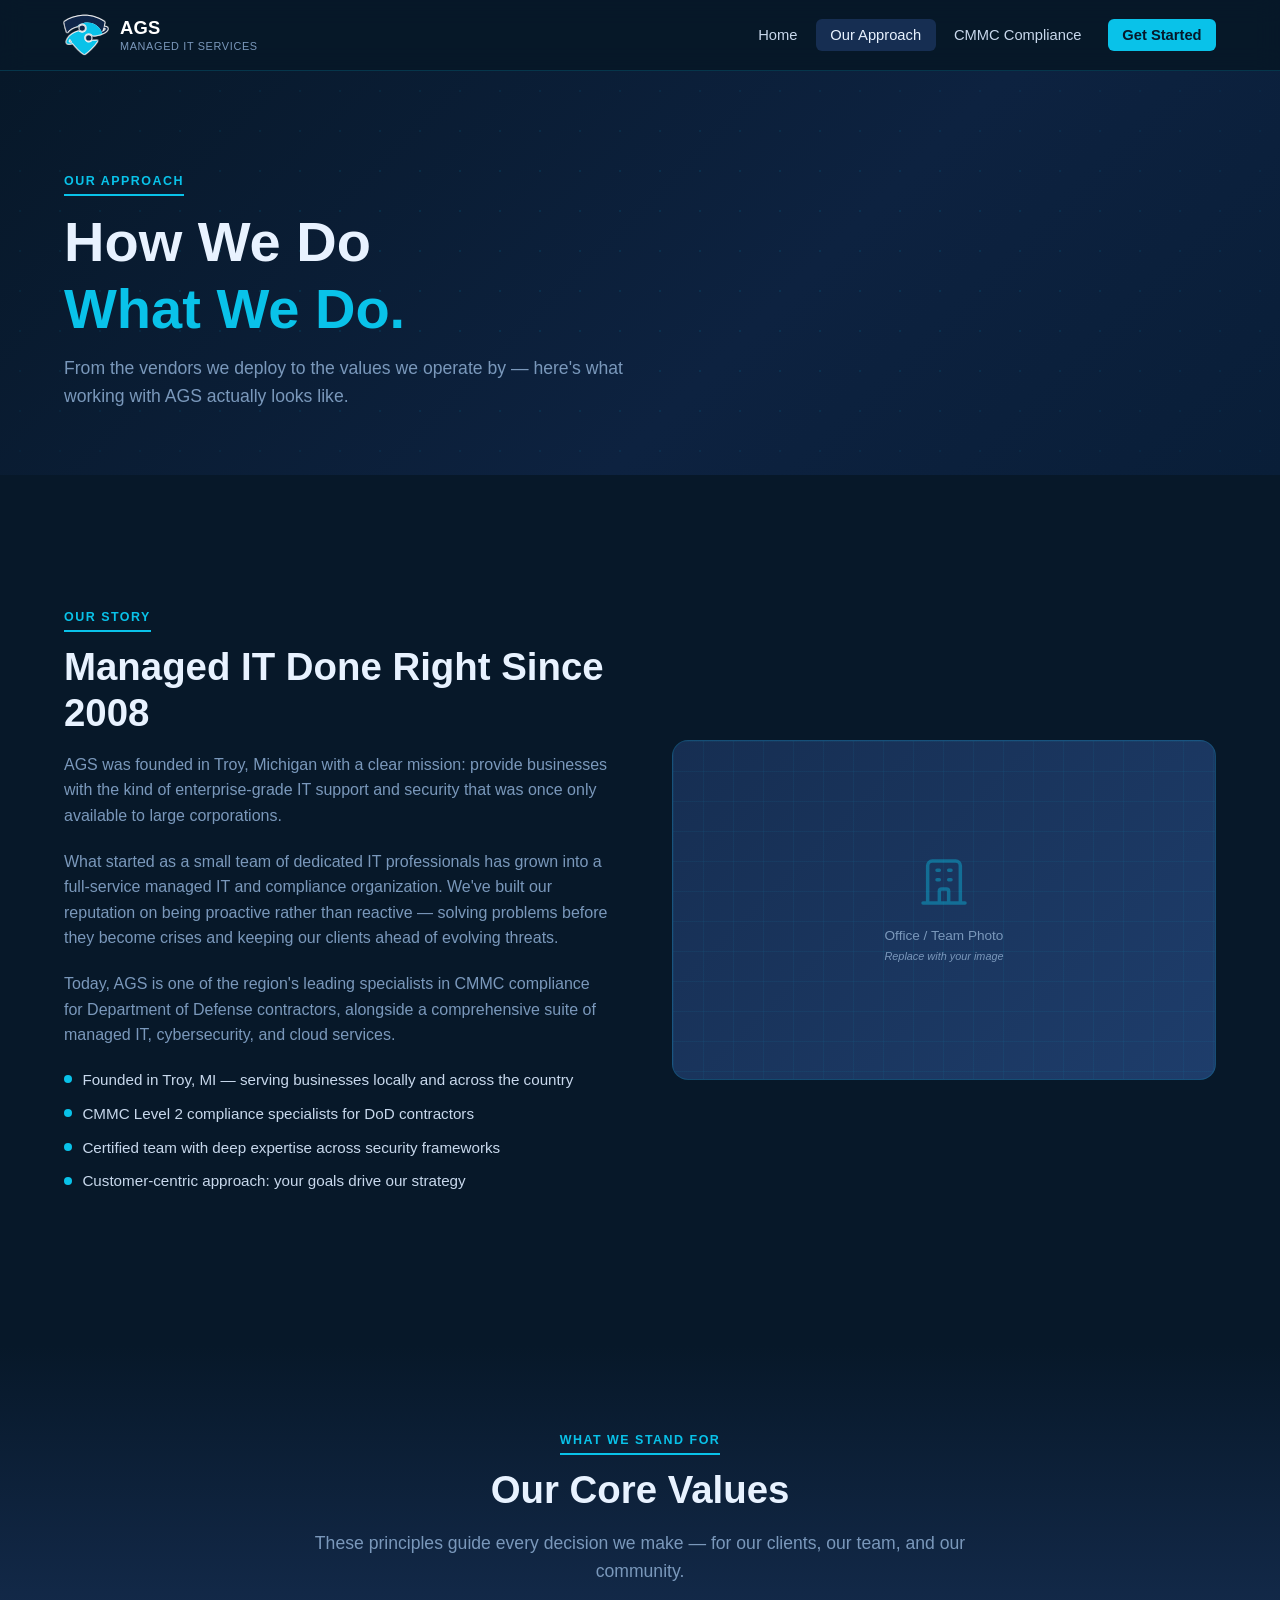
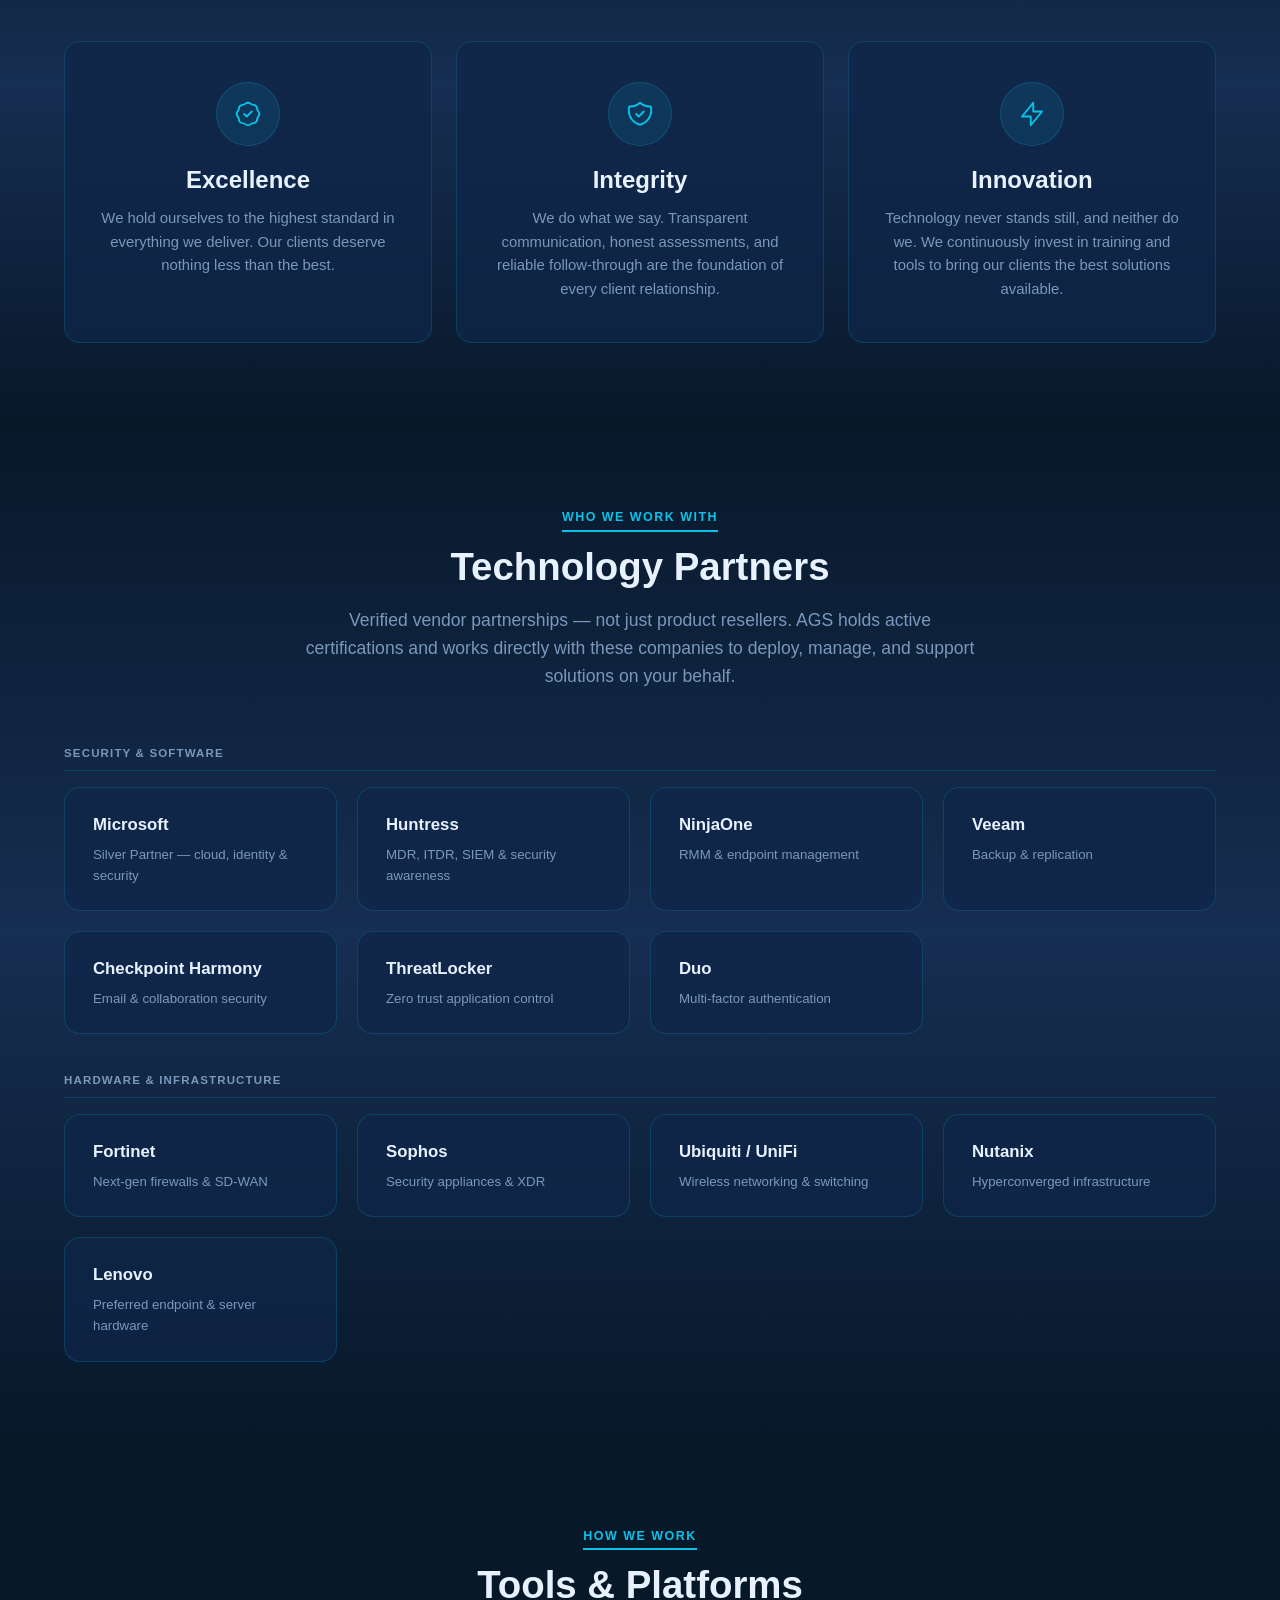
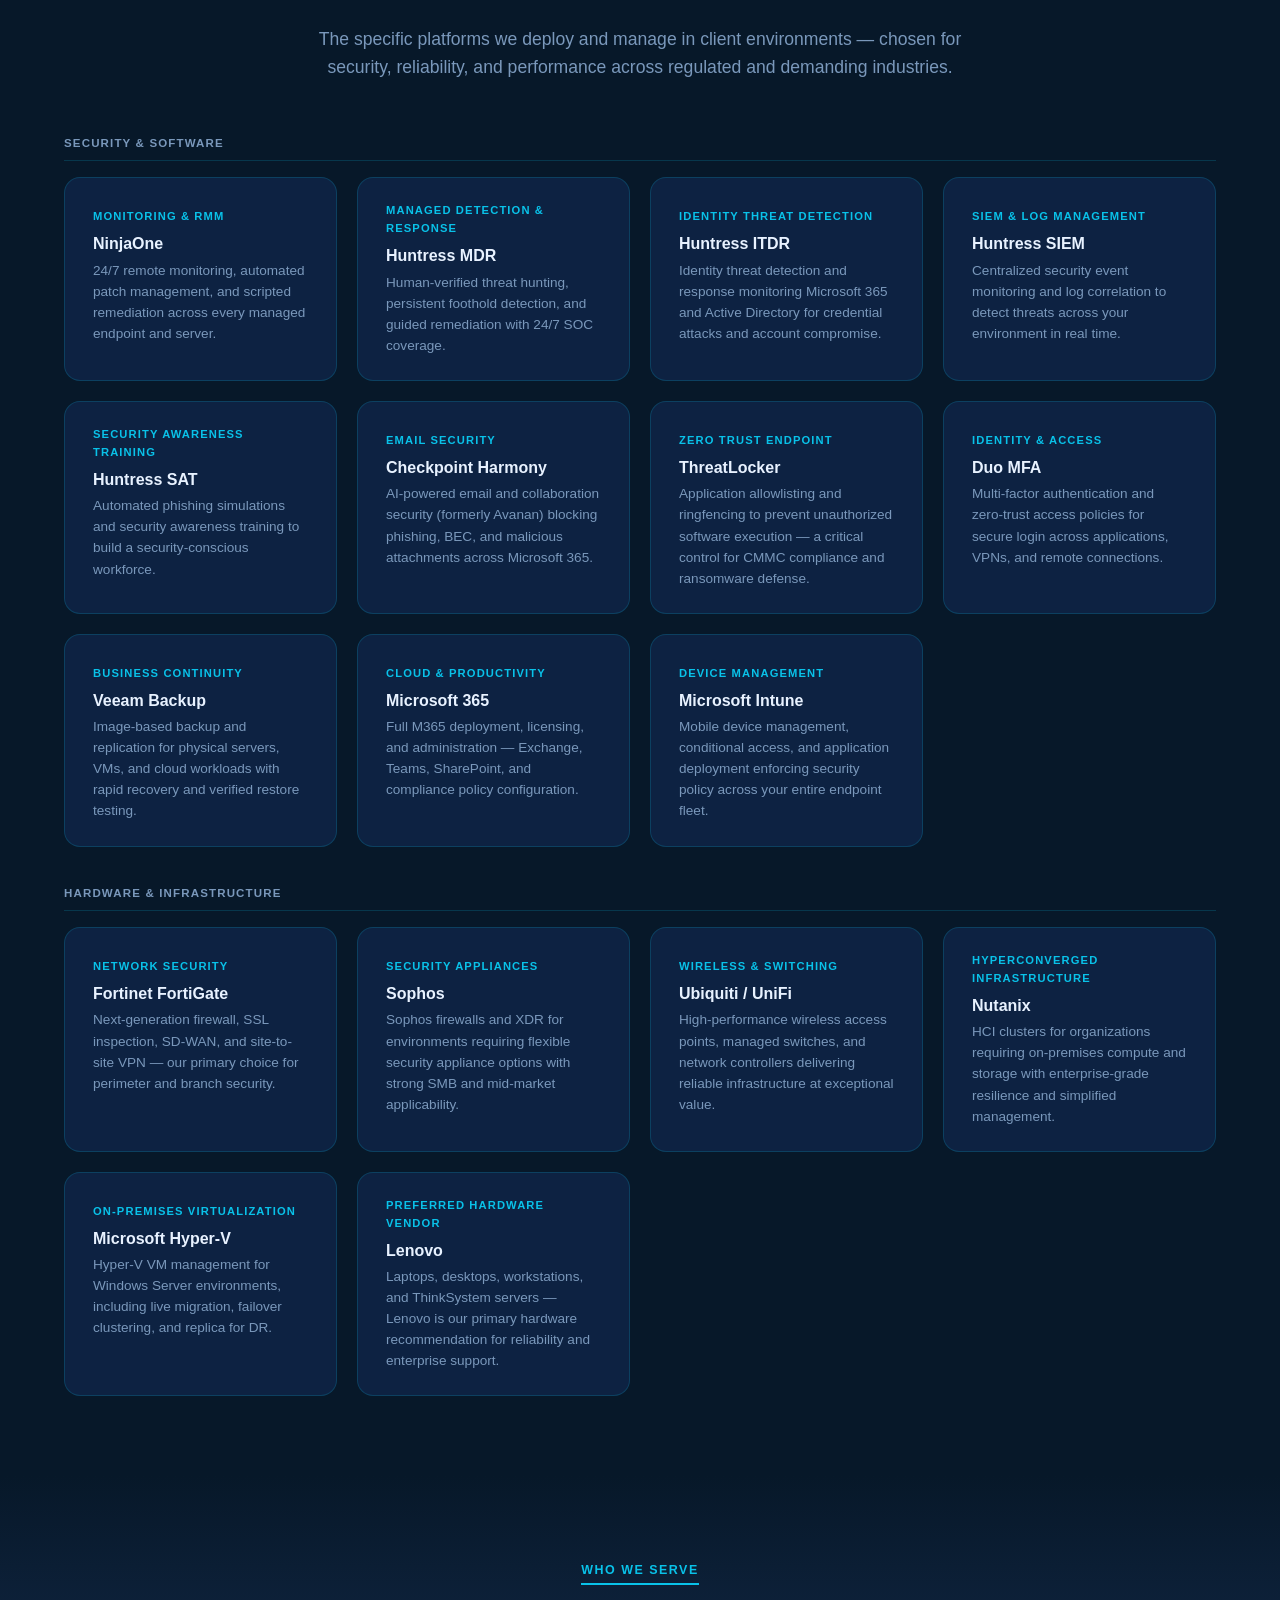
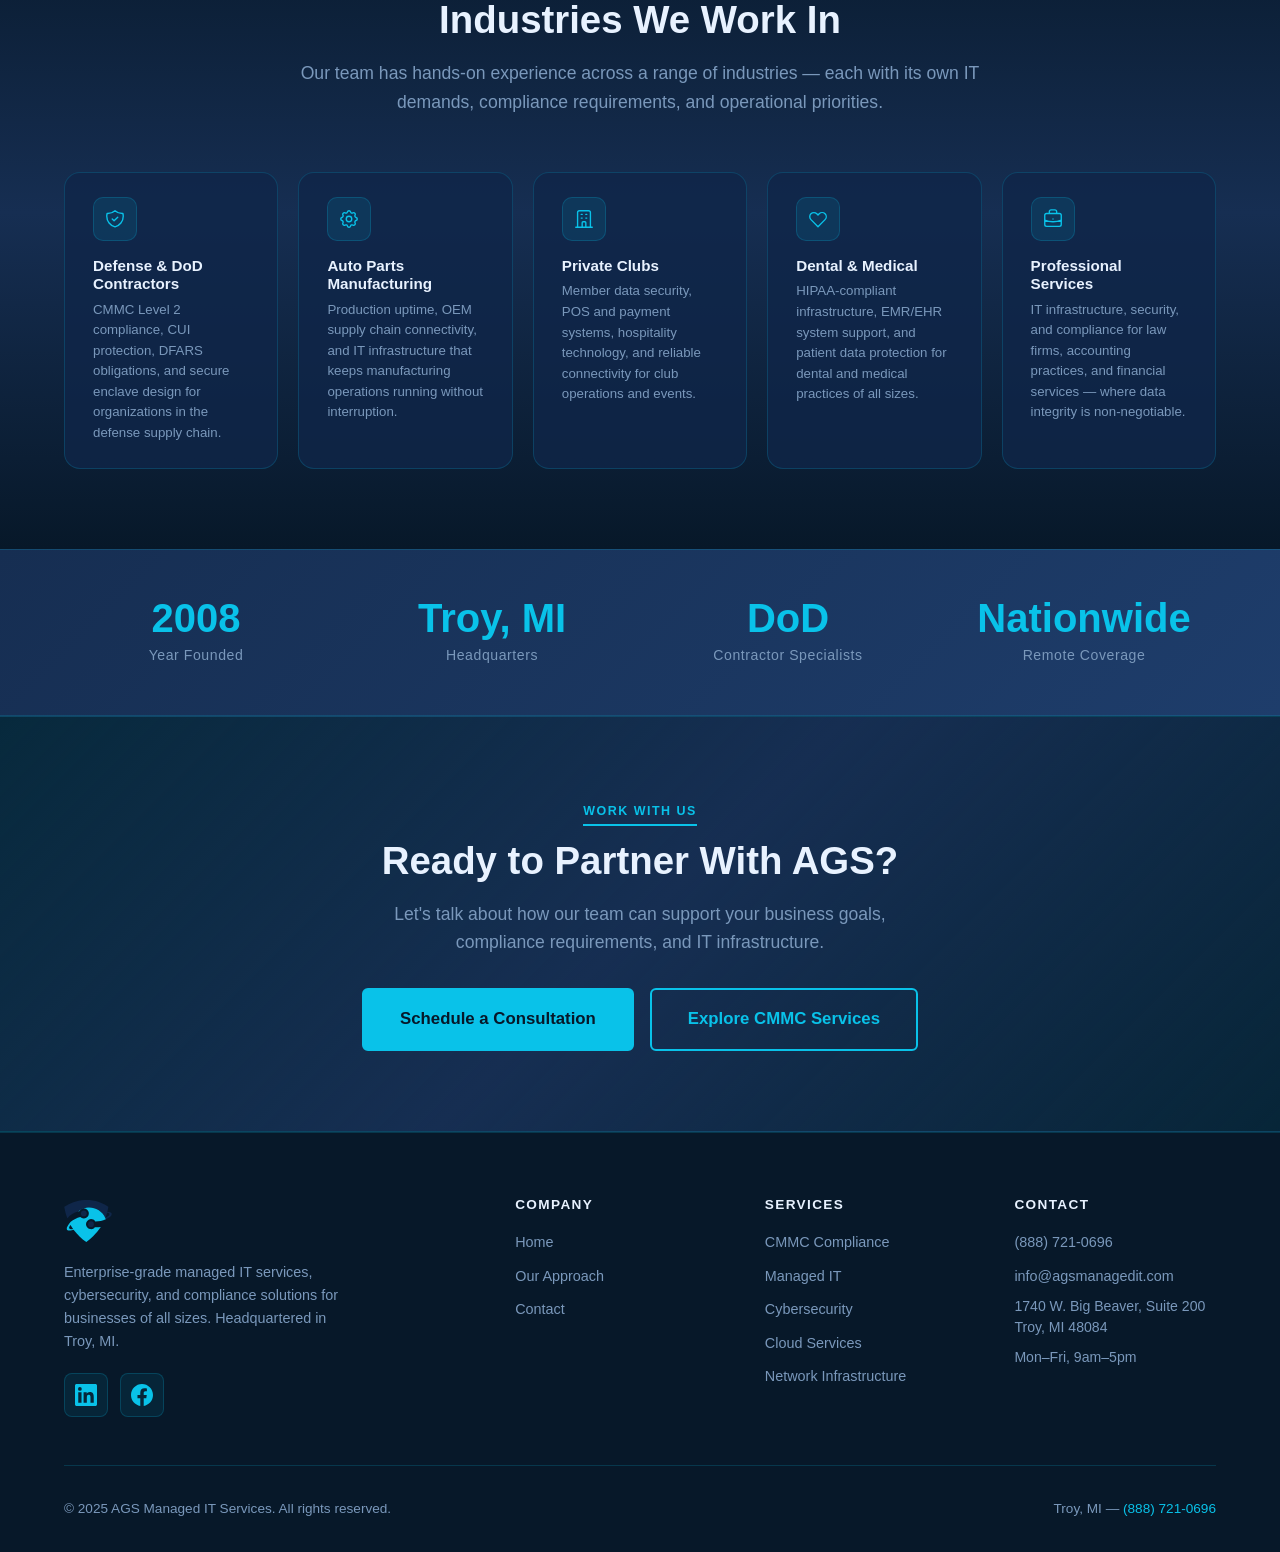
==== commit cd2e6e43: "Update Our Approach page with accurate tech stack and industries Technology Partners: replaced guess" ====
--- a/about.html
+++ b/about.html
@@ -131,39 +131,25 @@
     <div class="section-header fade-in">
       <span class="section-label">Who We Work With</span>
       <h2>Technology Partners</h2>
-      <p>We build on a foundation of industry-leading platforms. Our vendor relationships give clients enterprise-grade solutions backed by expert deployment and ongoing support.</p>
-    </div>
-
+      <p>Verified vendor partnerships — not just product resellers. AGS holds active certifications and works directly with these companies to deploy, manage, and support solutions on your behalf.</p>
+    </div>
+
+    <h3 class="partner-category-label fade-in">Security &amp; Software</h3>
     <div class="partner-grid fade-in">
 
       <div class="partner-card">
         <div class="partner-name">Microsoft</div>
-        <div class="partner-desc">Cloud, identity &amp; security</div>
-      </div>
-
-      <div class="partner-card">
-        <div class="partner-name">Fortinet</div>
-        <div class="partner-desc">Network security &amp; SD-WAN</div>
-      </div>
-
-      <div class="partner-card">
-        <div class="partner-name">Datto</div>
-        <div class="partner-desc">Backup &amp; business continuity</div>
-      </div>
-
-      <div class="partner-card">
-        <div class="partner-name">ConnectWise</div>
-        <div class="partner-desc">PSA &amp; remote management</div>
+        <div class="partner-desc">Silver Partner — cloud, identity &amp; security</div>
       </div>
 
       <div class="partner-card">
         <div class="partner-name">Huntress</div>
-        <div class="partner-desc">Managed threat detection</div>
-      </div>
-
-      <div class="partner-card">
-        <div class="partner-name">Cisco</div>
-        <div class="partner-desc">Networking &amp; infrastructure</div>
+        <div class="partner-desc">MDR, ITDR, SIEM &amp; security awareness</div>
+      </div>
+
+      <div class="partner-card">
+        <div class="partner-name">NinjaOne</div>
+        <div class="partner-desc">RMM &amp; endpoint management</div>
       </div>
 
       <div class="partner-card">
@@ -172,8 +158,48 @@
       </div>
 
       <div class="partner-card">
-        <div class="partner-name">KnowBe4</div>
-        <div class="partner-desc">Security awareness training</div>
+        <div class="partner-name">Checkpoint Harmony</div>
+        <div class="partner-desc">Email &amp; collaboration security</div>
+      </div>
+
+      <div class="partner-card">
+        <div class="partner-name">ThreatLocker</div>
+        <div class="partner-desc">Zero trust application control</div>
+      </div>
+
+      <div class="partner-card">
+        <div class="partner-name">Duo</div>
+        <div class="partner-desc">Multi-factor authentication</div>
+      </div>
+
+    </div>
+
+    <h3 class="partner-category-label fade-in" style="margin-top:2.5rem;">Hardware &amp; Infrastructure</h3>
+    <div class="partner-grid fade-in">
+
+      <div class="partner-card">
+        <div class="partner-name">Fortinet</div>
+        <div class="partner-desc">Next-gen firewalls &amp; SD-WAN</div>
+      </div>
+
+      <div class="partner-card">
+        <div class="partner-name">Sophos</div>
+        <div class="partner-desc">Security appliances &amp; XDR</div>
+      </div>
+
+      <div class="partner-card">
+        <div class="partner-name">Ubiquiti / UniFi</div>
+        <div class="partner-desc">Wireless networking &amp; switching</div>
+      </div>
+
+      <div class="partner-card">
+        <div class="partner-name">Nutanix</div>
+        <div class="partner-desc">Hyperconverged infrastructure</div>
+      </div>
+
+      <div class="partner-card">
+        <div class="partner-name">Lenovo</div>
+        <div class="partner-desc">Preferred endpoint &amp; server hardware</div>
       </div>
 
     </div>
@@ -186,10 +212,65 @@
     <div class="section-header fade-in">
       <span class="section-label">How We Work</span>
       <h2>Tools &amp; Platforms</h2>
-      <p>The platforms we rely on to monitor, protect, and manage your environment — each chosen for reliability, security, and proven results in demanding environments.</p>
-    </div>
-
+      <p>The specific platforms we deploy and manage in client environments — chosen for security, reliability, and performance across regulated and demanding industries.</p>
+    </div>
+
+    <h3 class="partner-category-label fade-in">Security &amp; Software</h3>
     <div class="tools-grid">
+
+      <div class="tool-card fade-in">
+        <div class="tool-category">Monitoring &amp; RMM</div>
+        <h4>NinjaOne</h4>
+        <p>24/7 remote monitoring, automated patch management, and scripted remediation across every managed endpoint and server.</p>
+      </div>
+
+      <div class="tool-card fade-in">
+        <div class="tool-category">Managed Detection &amp; Response</div>
+        <h4>Huntress MDR</h4>
+        <p>Human-verified threat hunting, persistent foothold detection, and guided remediation with 24/7 SOC coverage.</p>
+      </div>
+
+      <div class="tool-card fade-in">
+        <div class="tool-category">Identity Threat Detection</div>
+        <h4>Huntress ITDR</h4>
+        <p>Identity threat detection and response monitoring Microsoft 365 and Active Directory for credential attacks and account compromise.</p>
+      </div>
+
+      <div class="tool-card fade-in">
+        <div class="tool-category">SIEM &amp; Log Management</div>
+        <h4>Huntress SIEM</h4>
+        <p>Centralized security event monitoring and log correlation to detect threats across your environment in real time.</p>
+      </div>
+
+      <div class="tool-card fade-in">
+        <div class="tool-category">Security Awareness Training</div>
+        <h4>Huntress SAT</h4>
+        <p>Automated phishing simulations and security awareness training to build a security-conscious workforce.</p>
+      </div>
+
+      <div class="tool-card fade-in">
+        <div class="tool-category">Email Security</div>
+        <h4>Checkpoint Harmony</h4>
+        <p>AI-powered email and collaboration security (formerly Avanan) blocking phishing, BEC, and malicious attachments across Microsoft 365.</p>
+      </div>
+
+      <div class="tool-card fade-in">
+        <div class="tool-category">Zero Trust Endpoint</div>
+        <h4>ThreatLocker</h4>
+        <p>Application allowlisting and ringfencing to prevent unauthorized software execution — a critical control for CMMC compliance and ransomware defense.</p>
+      </div>
+
+      <div class="tool-card fade-in">
+        <div class="tool-category">Identity &amp; Access</div>
+        <h4>Duo MFA</h4>
+        <p>Multi-factor authentication and zero-trust access policies for secure login across applications, VPNs, and remote connections.</p>
+      </div>
+
+      <div class="tool-card fade-in">
+        <div class="tool-category">Business Continuity</div>
+        <h4>Veeam Backup</h4>
+        <p>Image-based backup and replication for physical servers, VMs, and cloud workloads with rapid recovery and verified restore testing.</p>
+      </div>
 
       <div class="tool-card fade-in">
         <div class="tool-category">Cloud &amp; Productivity</div>
@@ -198,45 +279,120 @@
       </div>
 
       <div class="tool-card fade-in">
-        <div class="tool-category">Cloud Infrastructure</div>
-        <h4>Microsoft Azure</h4>
-        <p>Azure cloud hosting, virtual machines, and hybrid identity management with Entra ID (formerly Azure AD).</p>
-      </div>
-
-      <div class="tool-card fade-in">
         <div class="tool-category">Device Management</div>
         <h4>Microsoft Intune</h4>
-        <p>Mobile device management, conditional access policies, and application deployment across your entire endpoint fleet.</p>
-      </div>
+        <p>Mobile device management, conditional access, and application deployment enforcing security policy across your entire endpoint fleet.</p>
+      </div>
+
+    </div>
+
+    <h3 class="partner-category-label fade-in" style="margin-top:2.5rem;">Hardware &amp; Infrastructure</h3>
+    <div class="tools-grid">
 
       <div class="tool-card fade-in">
         <div class="tool-category">Network Security</div>
-        <h4>FortiGate NGFW</h4>
-        <p>Next-generation firewall configuration, SSL inspection, SD-WAN, and site-to-site VPN for secure perimeters.</p>
-      </div>
-
-      <div class="tool-card fade-in">
-        <div class="tool-category">Business Continuity</div>
-        <h4>Datto BCDR</h4>
-        <p>Automated image-based backups with cloud-hosted virtualization and near-instant recovery to minimize downtime.</p>
-      </div>
-
-      <div class="tool-card fade-in">
-        <div class="tool-category">Monitoring &amp; RMM</div>
-        <h4>ConnectWise Automate</h4>
-        <p>24/7 remote monitoring, automated patch management, and scripted remediation across every managed endpoint.</p>
-      </div>
-
-      <div class="tool-card fade-in">
-        <div class="tool-category">Threat Detection</div>
-        <h4>Huntress</h4>
-        <p>Managed EDR with human-verified threat hunting, persistent footholds detection, and guided remediation.</p>
-      </div>
-
-      <div class="tool-card fade-in">
-        <div class="tool-category">Vulnerability Management</div>
-        <h4>Tenable / Nessus</h4>
-        <p>Continuous vulnerability scanning and risk prioritization to surface and close security gaps before they are exploited.</p>
+        <h4>Fortinet FortiGate</h4>
+        <p>Next-generation firewall, SSL inspection, SD-WAN, and site-to-site VPN — our primary choice for perimeter and branch security.</p>
+      </div>
+
+      <div class="tool-card fade-in">
+        <div class="tool-category">Security Appliances</div>
+        <h4>Sophos</h4>
+        <p>Sophos firewalls and XDR for environments requiring flexible security appliance options with strong SMB and mid-market applicability.</p>
+      </div>
+
+      <div class="tool-card fade-in">
+        <div class="tool-category">Wireless &amp; Switching</div>
+        <h4>Ubiquiti / UniFi</h4>
+        <p>High-performance wireless access points, managed switches, and network controllers delivering reliable infrastructure at exceptional value.</p>
+      </div>
+
+      <div class="tool-card fade-in">
+        <div class="tool-category">Hyperconverged Infrastructure</div>
+        <h4>Nutanix</h4>
+        <p>HCI clusters for organizations requiring on-premises compute and storage with enterprise-grade resilience and simplified management.</p>
+      </div>
+
+      <div class="tool-card fade-in">
+        <div class="tool-category">On-Premises Virtualization</div>
+        <h4>Microsoft Hyper-V</h4>
+        <p>Hyper-V VM management for Windows Server environments, including live migration, failover clustering, and replica for DR.</p>
+      </div>
+
+      <div class="tool-card fade-in">
+        <div class="tool-category">Preferred Hardware Vendor</div>
+        <h4>Lenovo</h4>
+        <p>Laptops, desktops, workstations, and ThinkSystem servers — Lenovo is our primary hardware recommendation for reliability and enterprise support.</p>
+      </div>
+
+    </div>
+  </div>
+</section>
+
+<!-- ===== INDUSTRIES ===== -->
+<section class="bg-section" id="industries">
+  <div class="container">
+    <div class="section-header fade-in">
+      <span class="section-label">Who We Serve</span>
+      <h2>Industries We Work In</h2>
+      <p>Our team has hands-on experience across a range of industries — each with its own IT demands, compliance requirements, and operational priorities.</p>
+    </div>
+
+    <div class="industry-grid">
+
+      <div class="industry-card fade-in">
+        <div class="industry-icon">
+          <svg xmlns="http://www.w3.org/2000/svg" fill="none" viewBox="0 0 24 24" stroke="currentColor">
+            <path stroke-linecap="round" stroke-linejoin="round" stroke-width="1.5"
+              d="M9 12l2 2 4-4m5.618-4.016A11.955 11.955 0 0112 2.944a11.955 11.955 0 01-8.618 3.04A12.02 12.02 0 003 9c0 5.591 3.824 10.29 9 11.622 5.176-1.332 9-6.03 9-11.622 0-1.042-.133-2.052-.382-3.016z" />
+          </svg>
+        </div>
+        <h4>Defense &amp; DoD Contractors</h4>
+        <p>CMMC Level 2 compliance, CUI protection, DFARS obligations, and secure enclave design for organizations in the defense supply chain.</p>
+      </div>
+
+      <div class="industry-card fade-in">
+        <div class="industry-icon">
+          <svg xmlns="http://www.w3.org/2000/svg" fill="none" viewBox="0 0 24 24" stroke="currentColor">
+            <path stroke-linecap="round" stroke-linejoin="round" stroke-width="1.5"
+              d="M10.325 4.317c.426-1.756 2.924-1.756 3.35 0a1.724 1.724 0 002.573 1.066c1.543-.94 3.31.826 2.37 2.37a1.724 1.724 0 001.065 2.572c1.756.426 1.756 2.924 0 3.35a1.724 1.724 0 00-1.066 2.573c.94 1.543-.826 3.31-2.37 2.37a1.724 1.724 0 00-2.572 1.065c-.426 1.756-2.924 1.756-3.35 0a1.724 1.724 0 00-2.573-1.066c-1.543.94-3.31-.826-2.37-2.37a1.724 1.724 0 00-1.065-2.572c-1.756-.426-1.756-2.924 0-3.35a1.724 1.724 0 001.066-2.573c-.94-1.543.826-3.31 2.37-2.37.996.608 2.296.07 2.572-1.065z M15 12a3 3 0 11-6 0 3 3 0 016 0z" />
+          </svg>
+        </div>
+        <h4>Auto Parts Manufacturing</h4>
+        <p>Production uptime, OEM supply chain connectivity, and IT infrastructure that keeps manufacturing operations running without interruption.</p>
+      </div>
+
+      <div class="industry-card fade-in">
+        <div class="industry-icon">
+          <svg xmlns="http://www.w3.org/2000/svg" fill="none" viewBox="0 0 24 24" stroke="currentColor">
+            <path stroke-linecap="round" stroke-linejoin="round" stroke-width="1.5"
+              d="M19 21V5a2 2 0 00-2-2H7a2 2 0 00-2 2v16m14 0h2m-2 0h-5m-9 0H3m2 0h5M9 7h1m-1 4h1m4-4h1m-1 4h1m-5 10v-5a1 1 0 011-1h2a1 1 0 011 1v5m-4 0h4" />
+          </svg>
+        </div>
+        <h4>Private Clubs</h4>
+        <p>Member data security, POS and payment systems, hospitality technology, and reliable connectivity for club operations and events.</p>
+      </div>
+
+      <div class="industry-card fade-in">
+        <div class="industry-icon">
+          <svg xmlns="http://www.w3.org/2000/svg" fill="none" viewBox="0 0 24 24" stroke="currentColor">
+            <path stroke-linecap="round" stroke-linejoin="round" stroke-width="1.5"
+              d="M4.318 6.318a4.5 4.5 0 000 6.364L12 20.364l7.682-7.682a4.5 4.5 0 00-6.364-6.364L12 7.636l-1.318-1.318a4.5 4.5 0 00-6.364 0z" />
+          </svg>
+        </div>
+        <h4>Dental &amp; Medical</h4>
+        <p>HIPAA-compliant infrastructure, EMR/EHR system support, and patient data protection for dental and medical practices of all sizes.</p>
+      </div>
+
+      <div class="industry-card fade-in">
+        <div class="industry-icon">
+          <svg xmlns="http://www.w3.org/2000/svg" fill="none" viewBox="0 0 24 24" stroke="currentColor">
+            <path stroke-linecap="round" stroke-linejoin="round" stroke-width="1.5"
+              d="M21 13.255A23.931 23.931 0 0112 15c-3.183 0-6.22-.62-9-1.745M16 6V4a2 2 0 00-2-2h-4a2 2 0 00-2 2v2m4 6h.01M5 20h14a2 2 0 002-2V8a2 2 0 00-2-2H5a2 2 0 00-2 2v10a2 2 0 002 2z" />
+          </svg>
+        </div>
+        <h4>Professional Services</h4>
+        <p>IT infrastructure, security, and compliance for law firms, accounting practices, and financial services — where data integrity is non-negotiable.</p>
       </div>
 
     </div>
--- a/css/styles.css
+++ b/css/styles.css
@@ -889,6 +889,69 @@
   line-height: 1.55;
 }
 
+/* --- Partner/Tool Category Label ------------ */
+.partner-category-label {
+  font-size: 0.72rem;
+  font-weight: 700;
+  letter-spacing: 0.1em;
+  text-transform: uppercase;
+  color: var(--text-muted);
+  margin: 2rem 0 1rem;
+  padding-bottom: 0.6rem;
+  border-bottom: 1px solid var(--border);
+}
+
+/* --- Industry Grid -------------------------- */
+.industry-grid {
+  display: grid;
+  grid-template-columns: repeat(auto-fill, minmax(210px, 1fr));
+  gap: 1.25rem;
+}
+
+.industry-card {
+  background: var(--card-bg);
+  border: 1px solid var(--border);
+  border-radius: var(--radius-lg);
+  padding: 1.5rem 1.75rem;
+  transition: all 0.25s;
+}
+
+.industry-card:hover {
+  border-color: rgba(9,194,233,0.45);
+  transform: translateY(-2px);
+  box-shadow: var(--shadow-hover);
+}
+
+.industry-icon {
+  width: 44px;
+  height: 44px;
+  background: rgba(9,194,233,0.1);
+  border: 1px solid rgba(9,194,233,0.2);
+  border-radius: 10px;
+  display: flex;
+  align-items: center;
+  justify-content: center;
+  color: var(--cyan);
+  margin-bottom: 1rem;
+}
+
+.industry-icon svg {
+  width: 22px;
+  height: 22px;
+}
+
+.industry-card h4 {
+  color: var(--text-bright);
+  font-size: 0.95rem;
+  margin-bottom: 0.4rem;
+}
+
+.industry-card p {
+  color: var(--text-muted);
+  font-size: 0.83rem;
+  line-height: 1.55;
+}
+
 /* --- Contact Form --------------------------- */
 .contact-layout {
   display: grid;
@@ -1307,7 +1370,8 @@
   .values-grid { grid-template-columns: 1fr; }
   .expertise-grid { grid-template-columns: 1fr; }
   .partner-grid { grid-template-columns: repeat(2, 1fr); }
-  .tools-grid { grid-template-columns: 1fr; }
+  .tools-grid { grid-template-columns: repeat(2, 1fr); }
+  .industry-grid { grid-template-columns: repeat(2, 1fr); }
   .cmmc-level-grid { grid-template-columns: 1fr; }
   .level-card.level-featured { transform: none; }
   .compliance-overview-grid { grid-template-columns: 1fr; }
@@ -1359,4 +1423,6 @@
   .stats-grid { grid-template-columns: 1fr 1fr; }
   .domains-grid { grid-template-columns: 1fr; }
   .partner-grid { grid-template-columns: 1fr; }
-}
+  .tools-grid { grid-template-columns: 1fr; }
+  .industry-grid { grid-template-columns: 1fr; }
+}
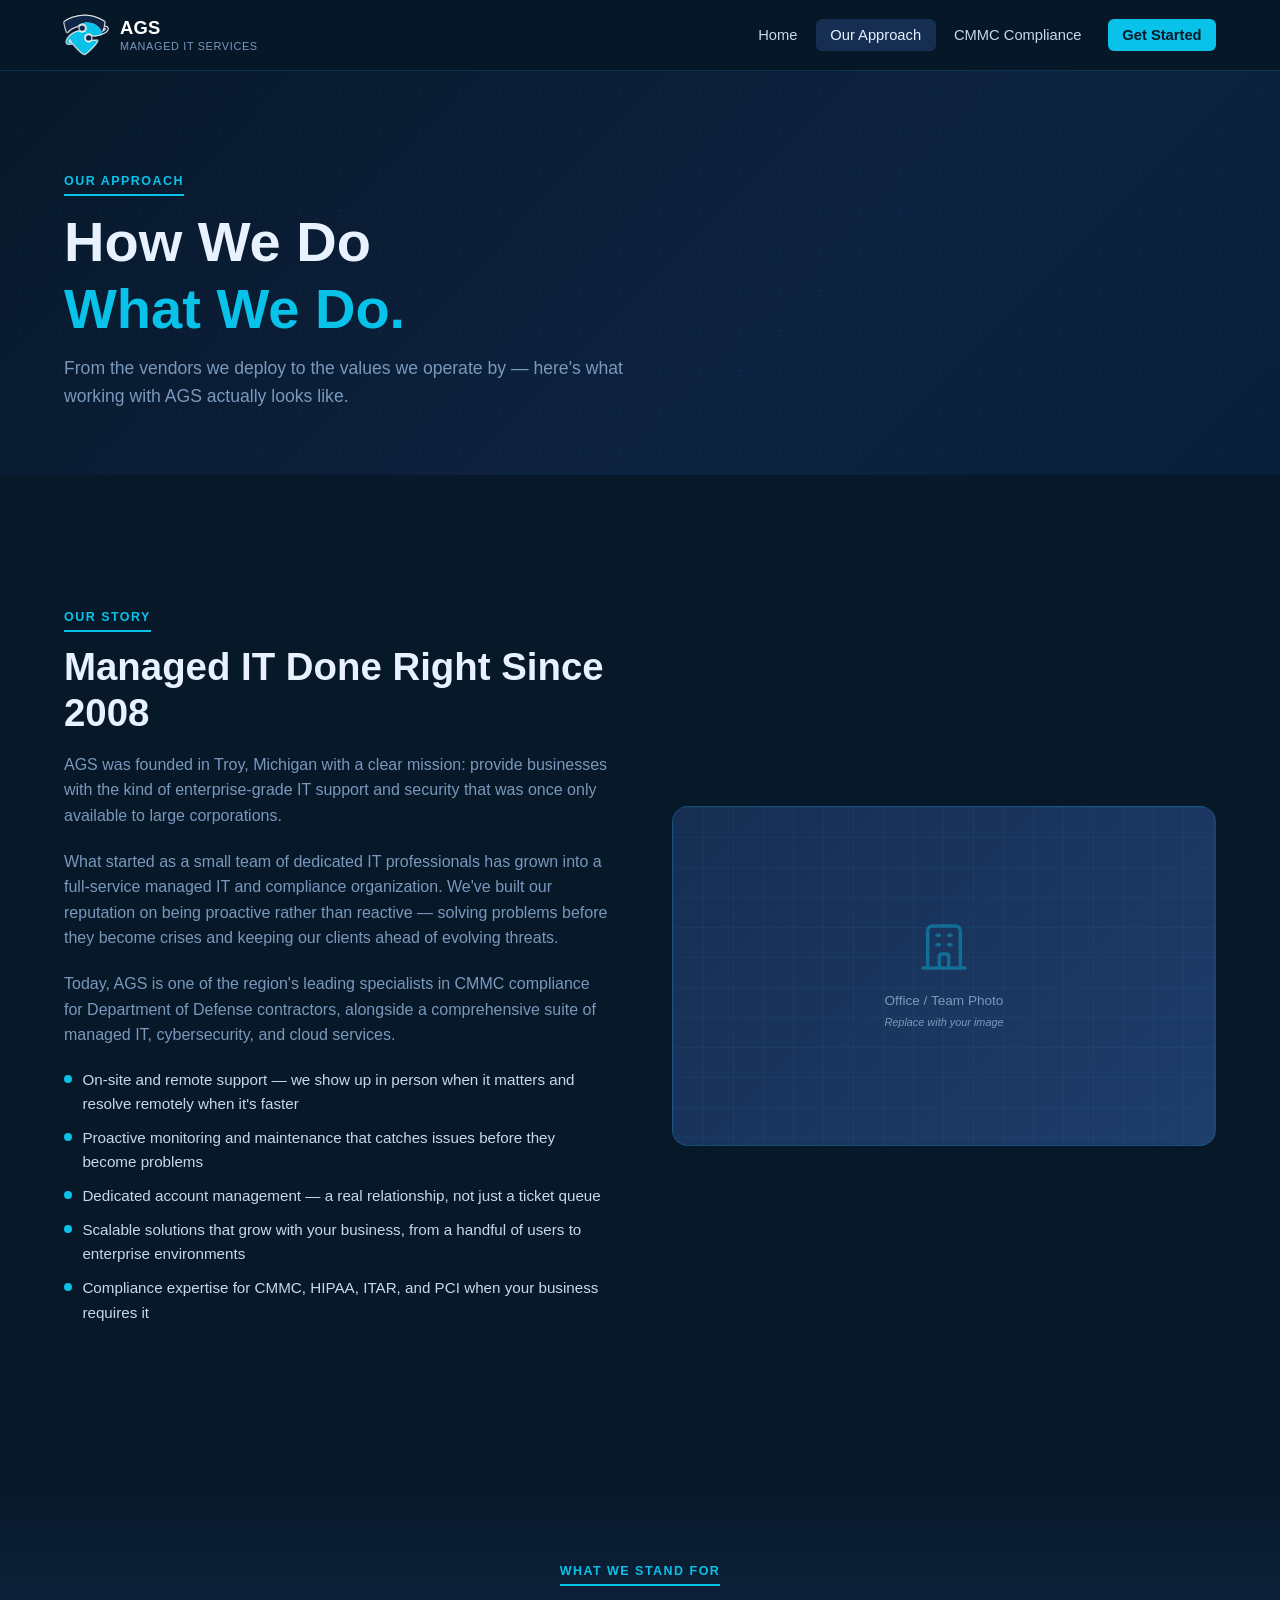
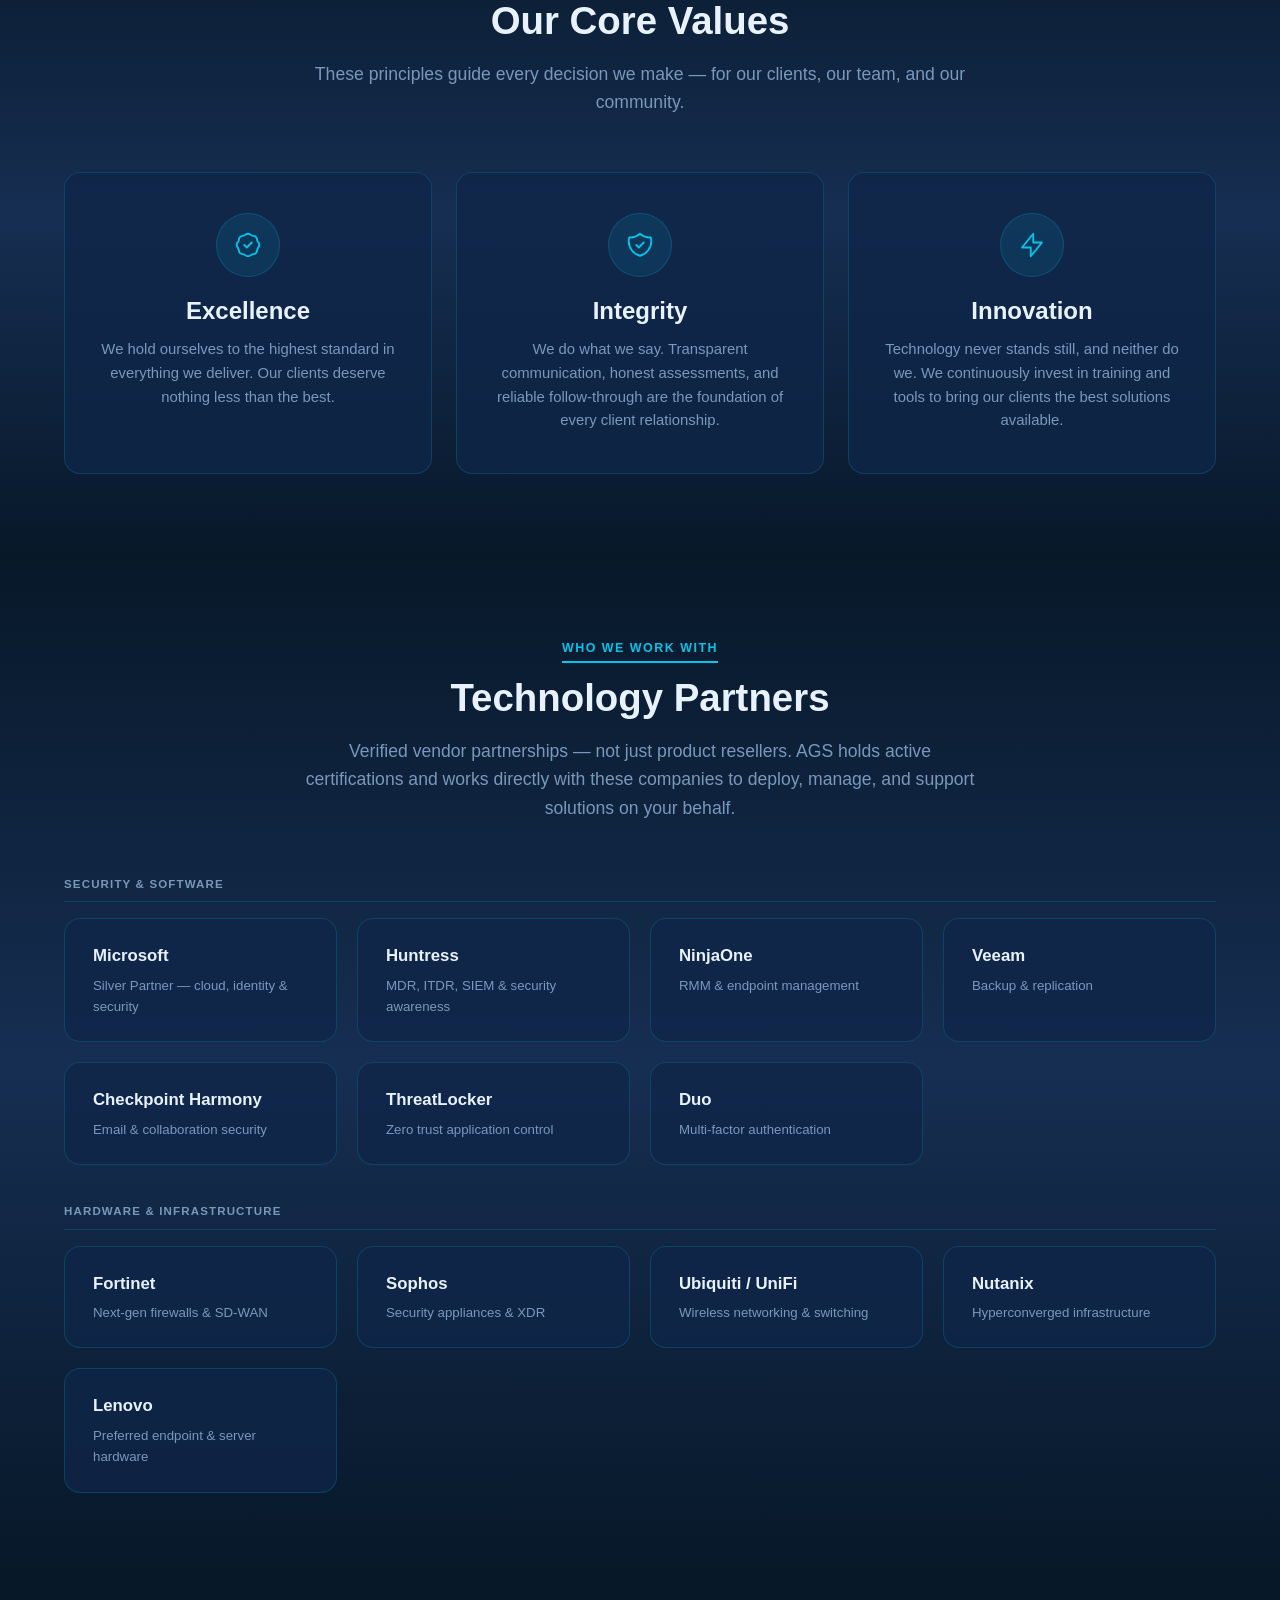
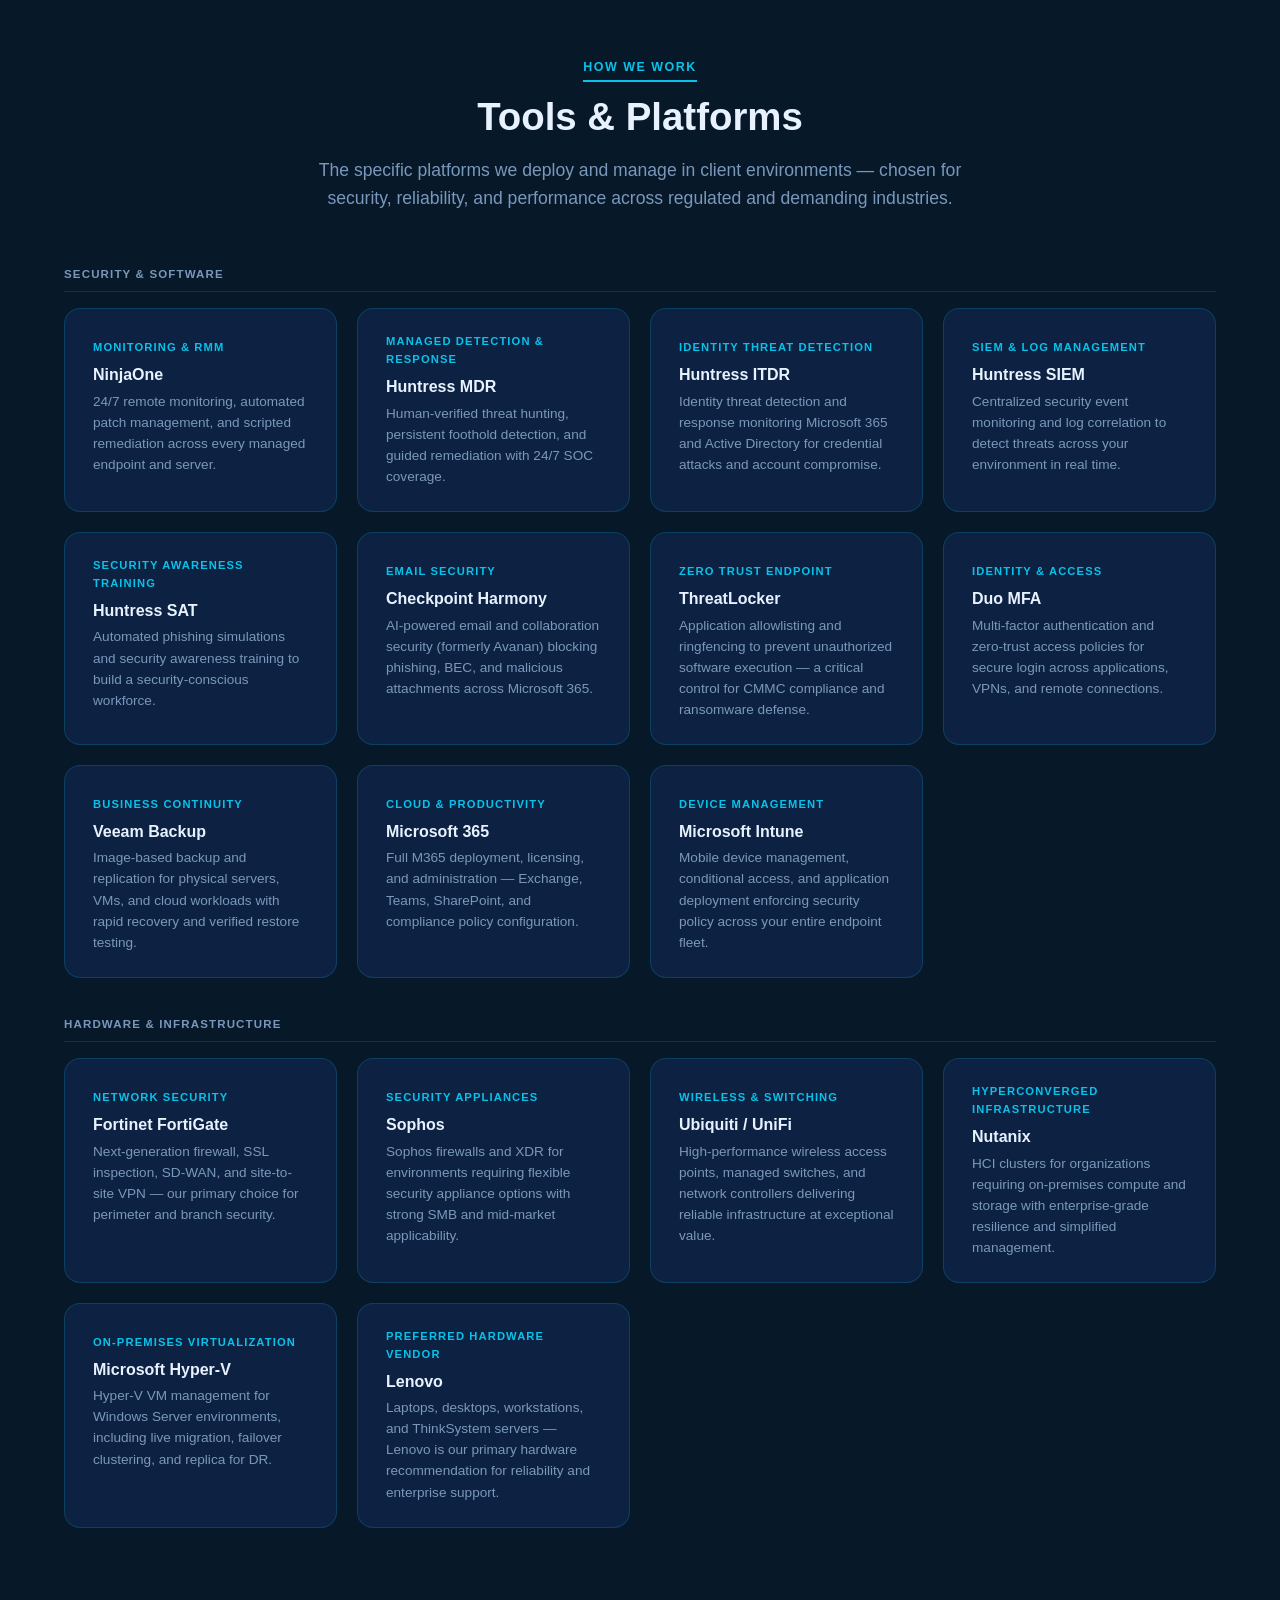
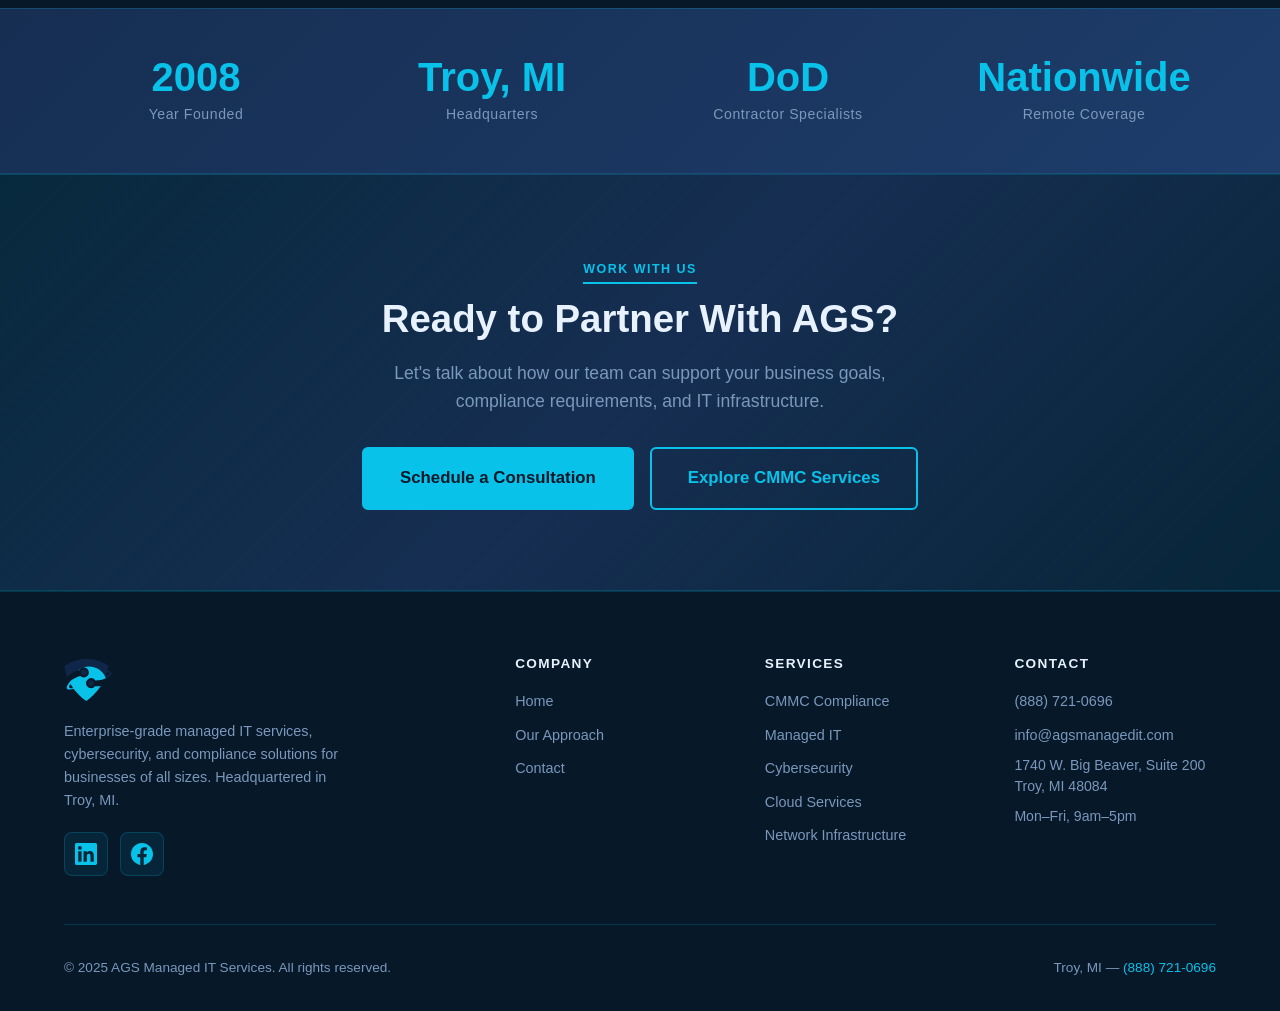
==== commit 3b8e451e: "Reorganize sections across index and Our Approach pages Industries We Work In moves from Our Approac" ====
--- a/about.html
+++ b/about.html
@@ -59,10 +59,11 @@
           contractors, alongside a comprehensive suite of managed IT, cybersecurity, and cloud services.
         </p>
         <ul class="feature-list">
-          <li>Founded in Troy, MI — serving businesses locally and across the country</li>
-          <li>CMMC Level 2 compliance specialists for DoD contractors</li>
-          <li>Certified team with deep expertise across security frameworks</li>
-          <li>Customer-centric approach: your goals drive our strategy</li>
+          <li>On-site and remote support — we show up in person when it matters and resolve remotely when it's faster</li>
+          <li>Proactive monitoring and maintenance that catches issues before they become problems</li>
+          <li>Dedicated account management — a real relationship, not just a ticket queue</li>
+          <li>Scalable solutions that grow with your business, from a handful of users to enterprise environments</li>
+          <li>Compliance expertise for CMMC, HIPAA, ITAR, and PCI when your business requires it</li>
         </ul>
       </div>
       <div>
@@ -323,76 +324,6 @@
         <div class="tool-category">Preferred Hardware Vendor</div>
         <h4>Lenovo</h4>
         <p>Laptops, desktops, workstations, and ThinkSystem servers — Lenovo is our primary hardware recommendation for reliability and enterprise support.</p>
-      </div>
-
-    </div>
-  </div>
-</section>
-
-<!-- ===== INDUSTRIES ===== -->
-<section class="bg-section" id="industries">
-  <div class="container">
-    <div class="section-header fade-in">
-      <span class="section-label">Who We Serve</span>
-      <h2>Industries We Work In</h2>
-      <p>Our team has hands-on experience across a range of industries — each with its own IT demands, compliance requirements, and operational priorities.</p>
-    </div>
-
-    <div class="industry-grid">
-
-      <div class="industry-card fade-in">
-        <div class="industry-icon">
-          <svg xmlns="http://www.w3.org/2000/svg" fill="none" viewBox="0 0 24 24" stroke="currentColor">
-            <path stroke-linecap="round" stroke-linejoin="round" stroke-width="1.5"
-              d="M9 12l2 2 4-4m5.618-4.016A11.955 11.955 0 0112 2.944a11.955 11.955 0 01-8.618 3.04A12.02 12.02 0 003 9c0 5.591 3.824 10.29 9 11.622 5.176-1.332 9-6.03 9-11.622 0-1.042-.133-2.052-.382-3.016z" />
-          </svg>
-        </div>
-        <h4>Defense &amp; DoD Contractors</h4>
-        <p>CMMC Level 2 compliance, CUI protection, DFARS obligations, and secure enclave design for organizations in the defense supply chain.</p>
-      </div>
-
-      <div class="industry-card fade-in">
-        <div class="industry-icon">
-          <svg xmlns="http://www.w3.org/2000/svg" fill="none" viewBox="0 0 24 24" stroke="currentColor">
-            <path stroke-linecap="round" stroke-linejoin="round" stroke-width="1.5"
-              d="M10.325 4.317c.426-1.756 2.924-1.756 3.35 0a1.724 1.724 0 002.573 1.066c1.543-.94 3.31.826 2.37 2.37a1.724 1.724 0 001.065 2.572c1.756.426 1.756 2.924 0 3.35a1.724 1.724 0 00-1.066 2.573c.94 1.543-.826 3.31-2.37 2.37a1.724 1.724 0 00-2.572 1.065c-.426 1.756-2.924 1.756-3.35 0a1.724 1.724 0 00-2.573-1.066c-1.543.94-3.31-.826-2.37-2.37a1.724 1.724 0 00-1.065-2.572c-1.756-.426-1.756-2.924 0-3.35a1.724 1.724 0 001.066-2.573c-.94-1.543.826-3.31 2.37-2.37.996.608 2.296.07 2.572-1.065z M15 12a3 3 0 11-6 0 3 3 0 016 0z" />
-          </svg>
-        </div>
-        <h4>Auto Parts Manufacturing</h4>
-        <p>Production uptime, OEM supply chain connectivity, and IT infrastructure that keeps manufacturing operations running without interruption.</p>
-      </div>
-
-      <div class="industry-card fade-in">
-        <div class="industry-icon">
-          <svg xmlns="http://www.w3.org/2000/svg" fill="none" viewBox="0 0 24 24" stroke="currentColor">
-            <path stroke-linecap="round" stroke-linejoin="round" stroke-width="1.5"
-              d="M19 21V5a2 2 0 00-2-2H7a2 2 0 00-2 2v16m14 0h2m-2 0h-5m-9 0H3m2 0h5M9 7h1m-1 4h1m4-4h1m-1 4h1m-5 10v-5a1 1 0 011-1h2a1 1 0 011 1v5m-4 0h4" />
-          </svg>
-        </div>
-        <h4>Private Clubs</h4>
-        <p>Member data security, POS and payment systems, hospitality technology, and reliable connectivity for club operations and events.</p>
-      </div>
-
-      <div class="industry-card fade-in">
-        <div class="industry-icon">
-          <svg xmlns="http://www.w3.org/2000/svg" fill="none" viewBox="0 0 24 24" stroke="currentColor">
-            <path stroke-linecap="round" stroke-linejoin="round" stroke-width="1.5"
-              d="M4.318 6.318a4.5 4.5 0 000 6.364L12 20.364l7.682-7.682a4.5 4.5 0 00-6.364-6.364L12 7.636l-1.318-1.318a4.5 4.5 0 00-6.364 0z" />
-          </svg>
-        </div>
-        <h4>Dental &amp; Medical</h4>
-        <p>HIPAA-compliant infrastructure, EMR/EHR system support, and patient data protection for dental and medical practices of all sizes.</p>
-      </div>
-
-      <div class="industry-card fade-in">
-        <div class="industry-icon">
-          <svg xmlns="http://www.w3.org/2000/svg" fill="none" viewBox="0 0 24 24" stroke="currentColor">
-            <path stroke-linecap="round" stroke-linejoin="round" stroke-width="1.5"
-              d="M21 13.255A23.931 23.931 0 0112 15c-3.183 0-6.22-.62-9-1.745M16 6V4a2 2 0 00-2-2h-4a2 2 0 00-2 2v2m4 6h.01M5 20h14a2 2 0 002-2V8a2 2 0 00-2-2H5a2 2 0 00-2 2v10a2 2 0 002 2z" />
-          </svg>
-        </div>
-        <h4>Professional Services</h4>
-        <p>IT infrastructure, security, and compliance for law firms, accounting practices, and financial services — where data integrity is non-negotiable.</p>
       </div>
 
     </div>
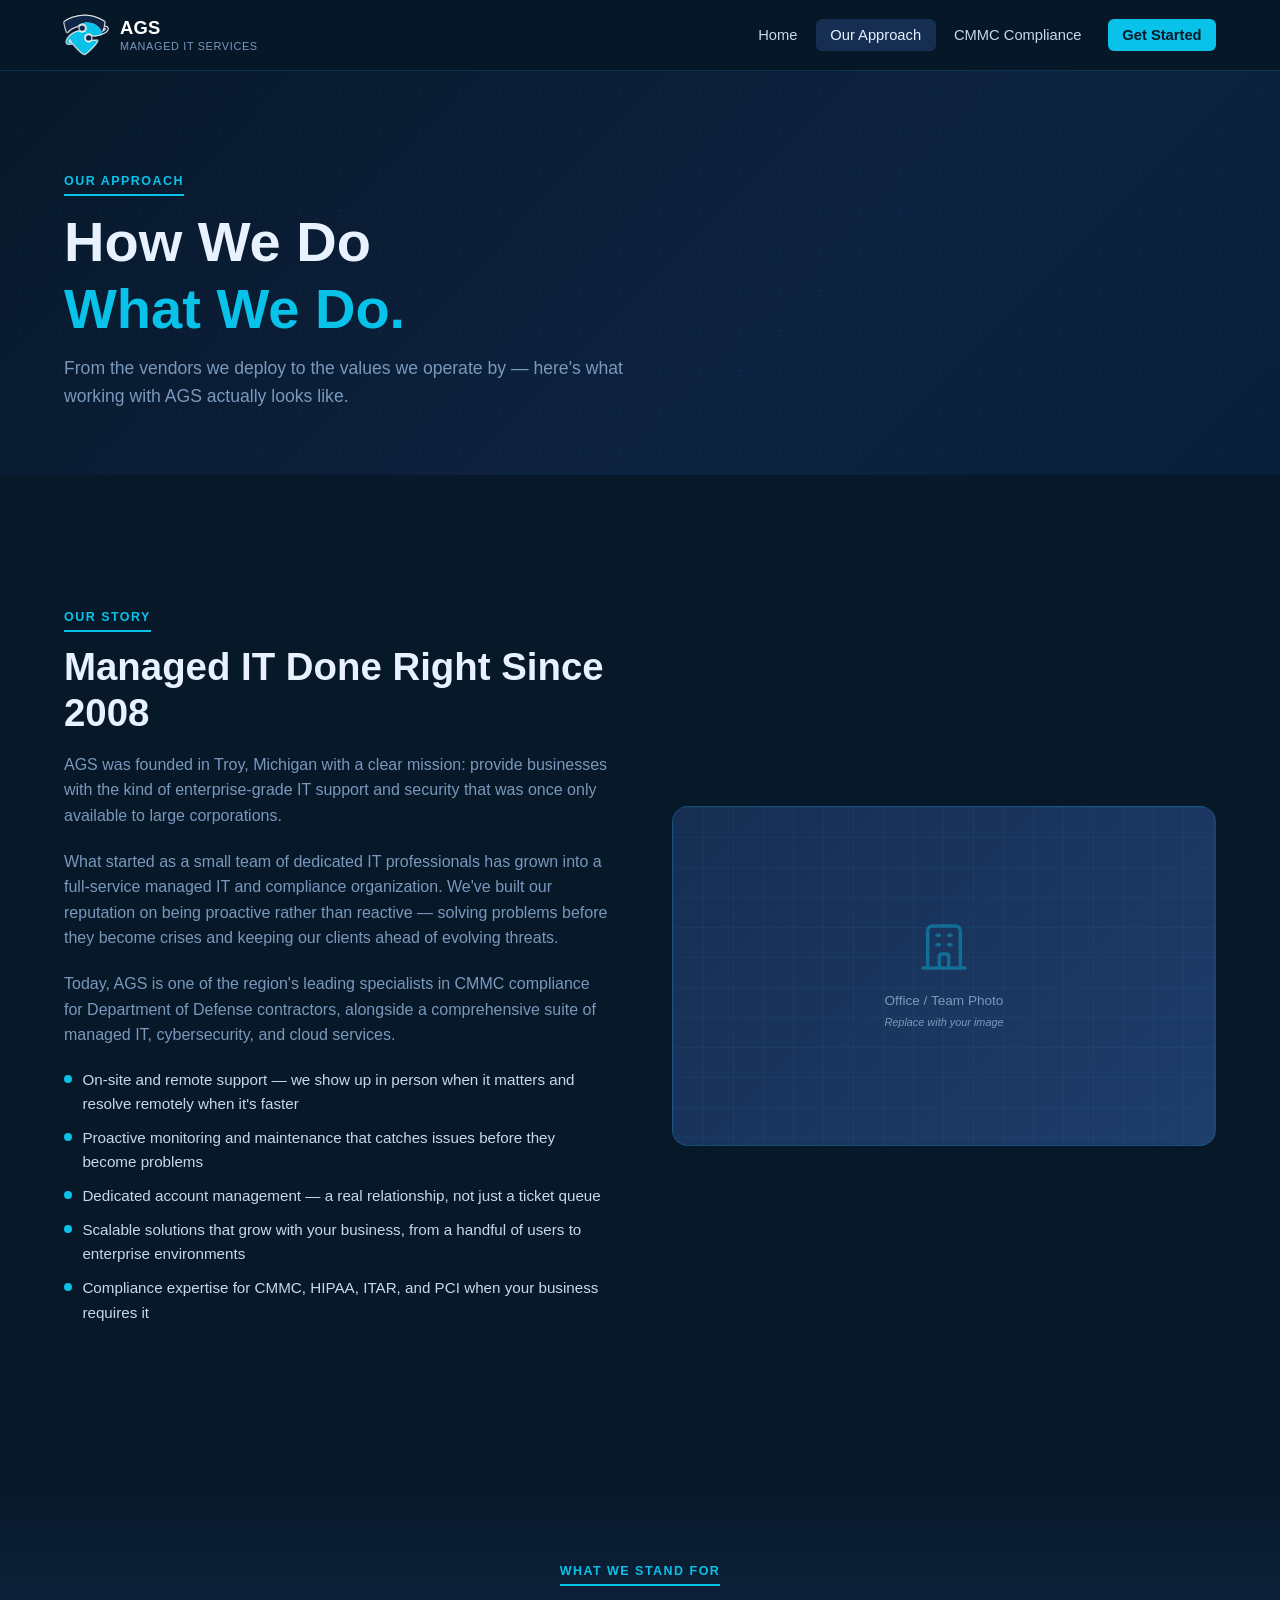
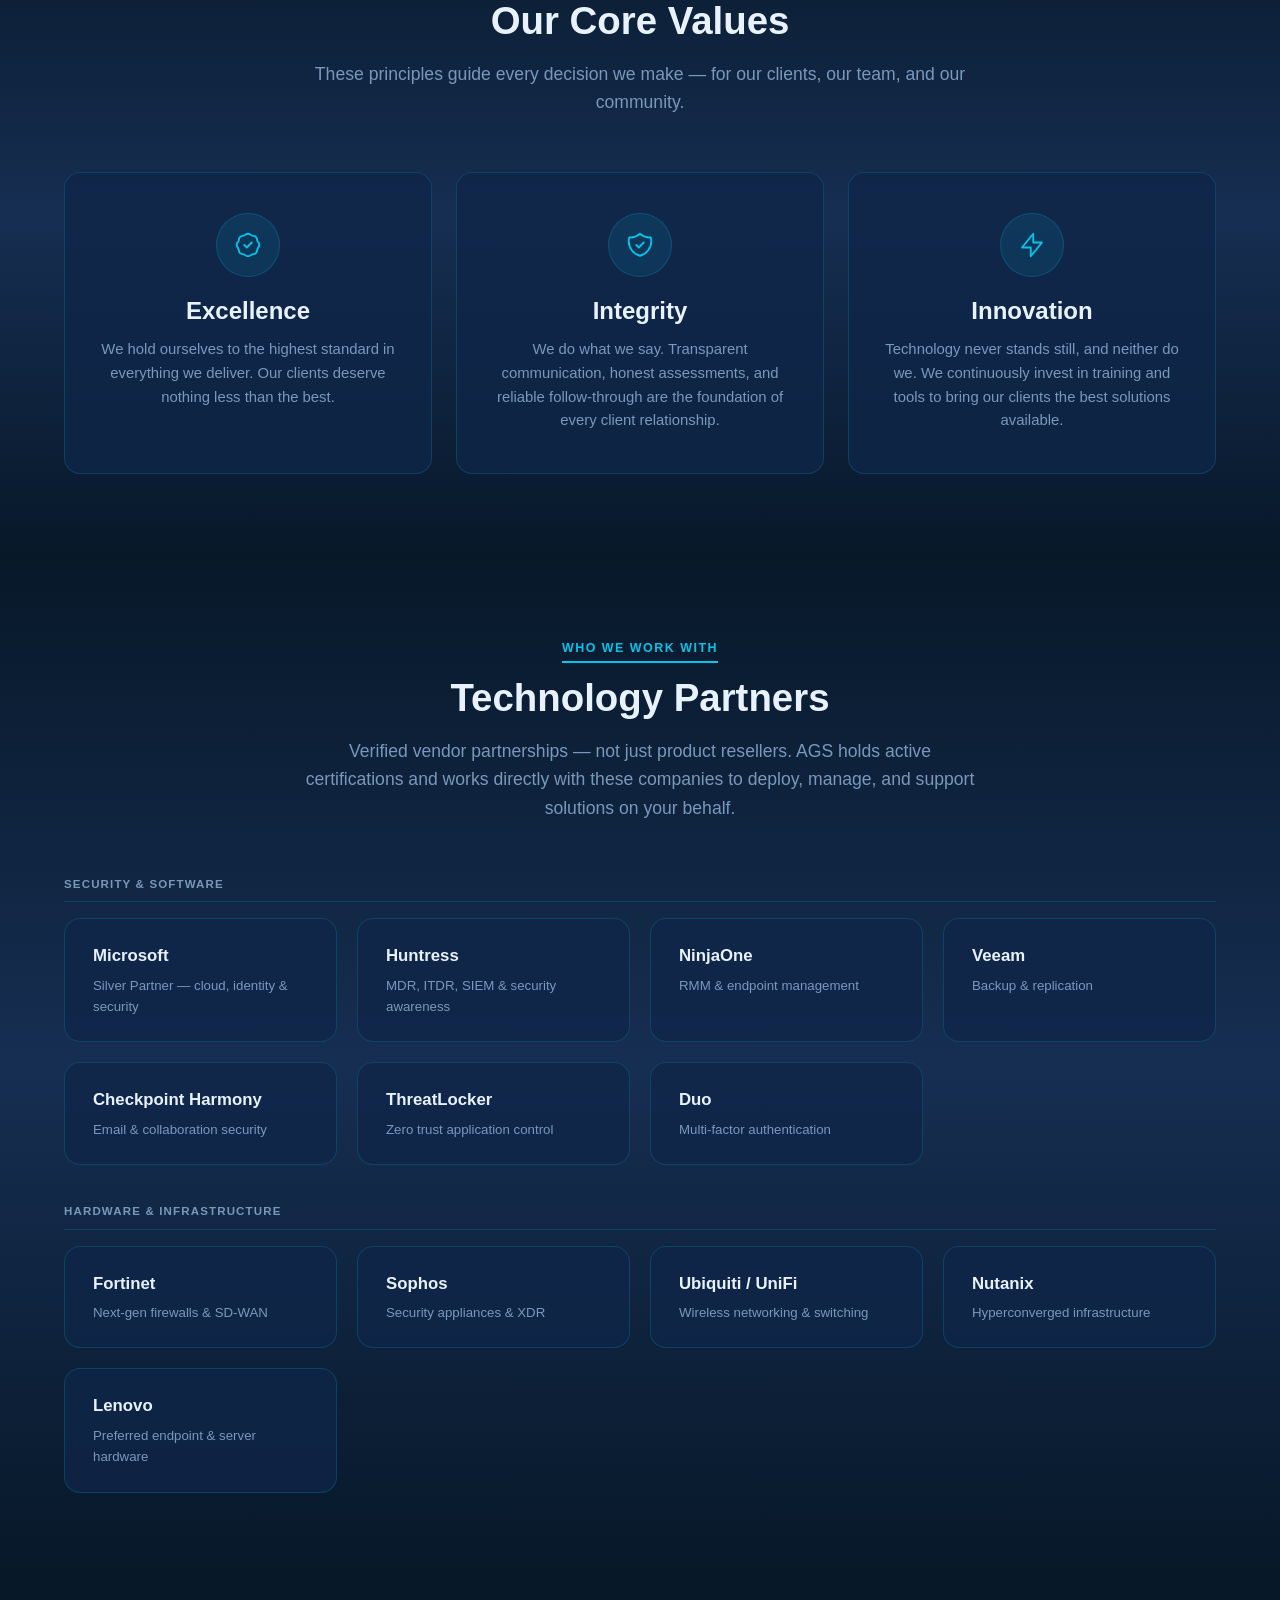
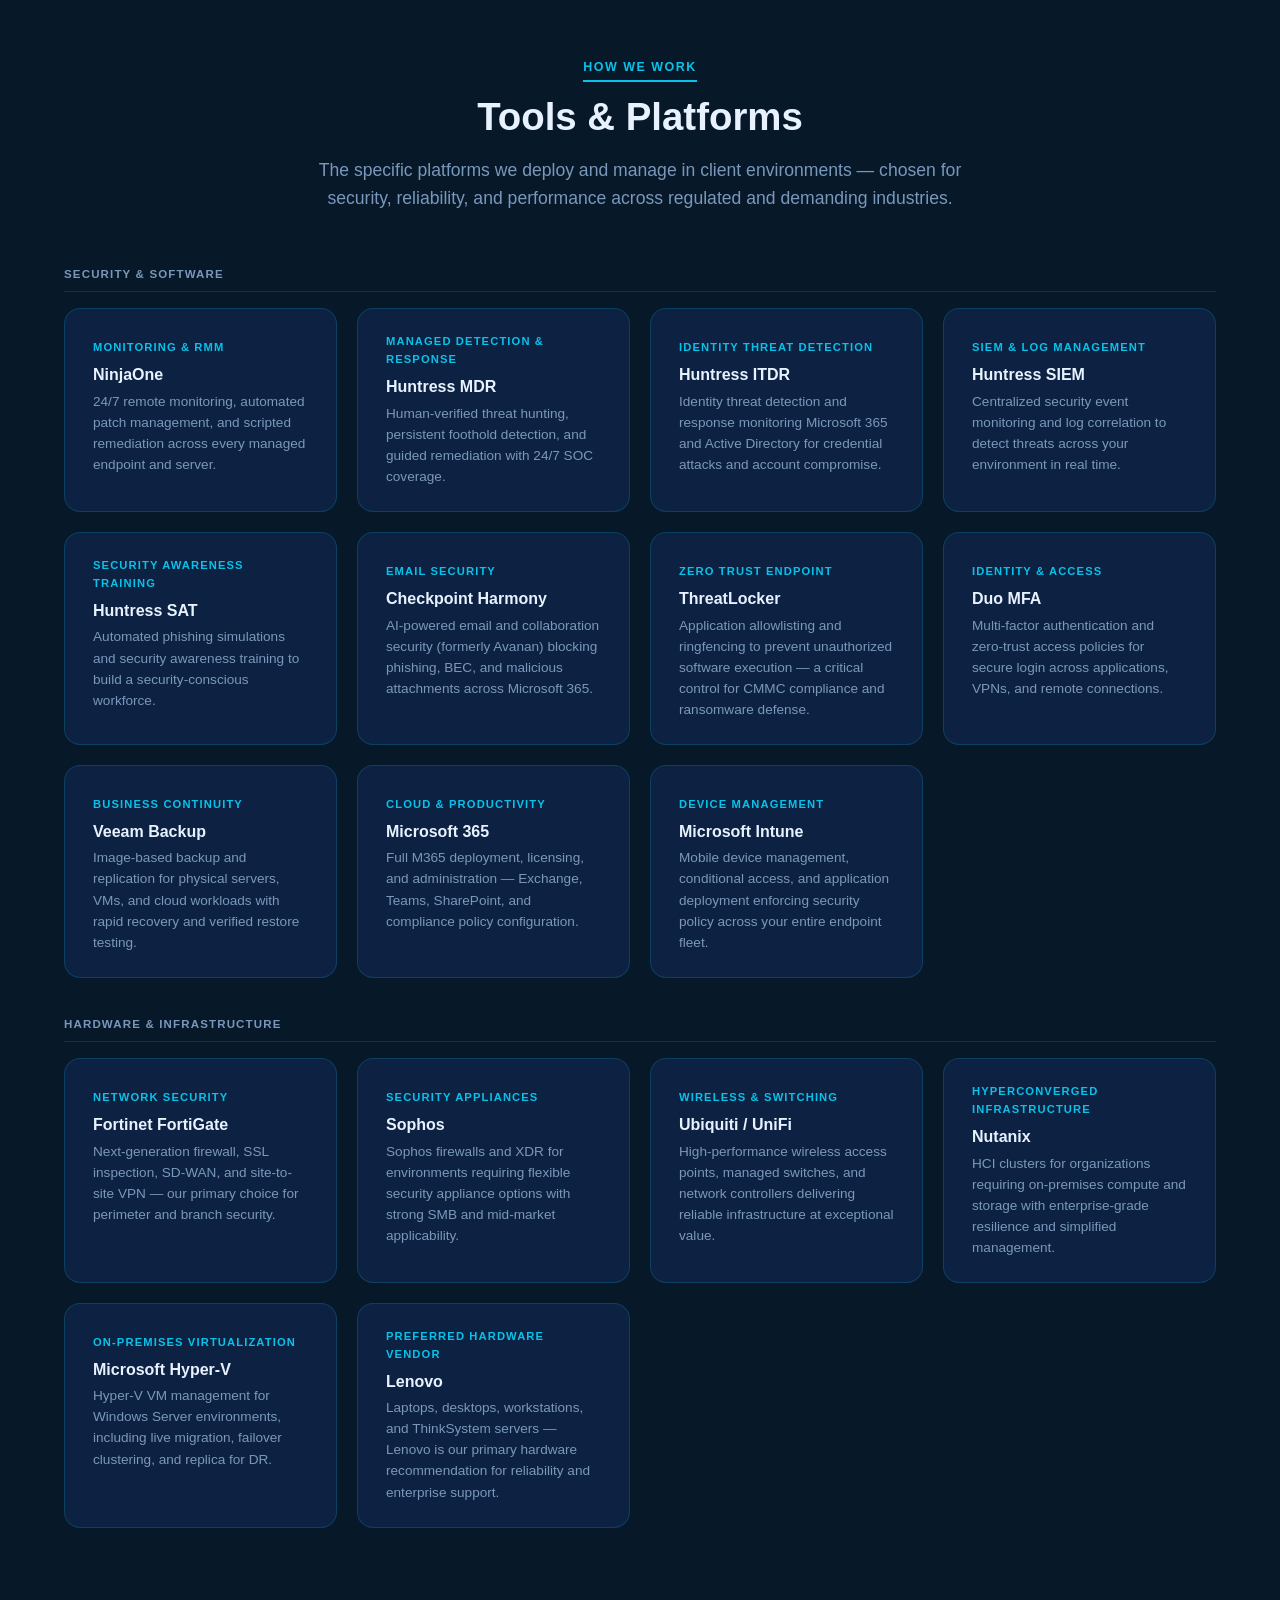
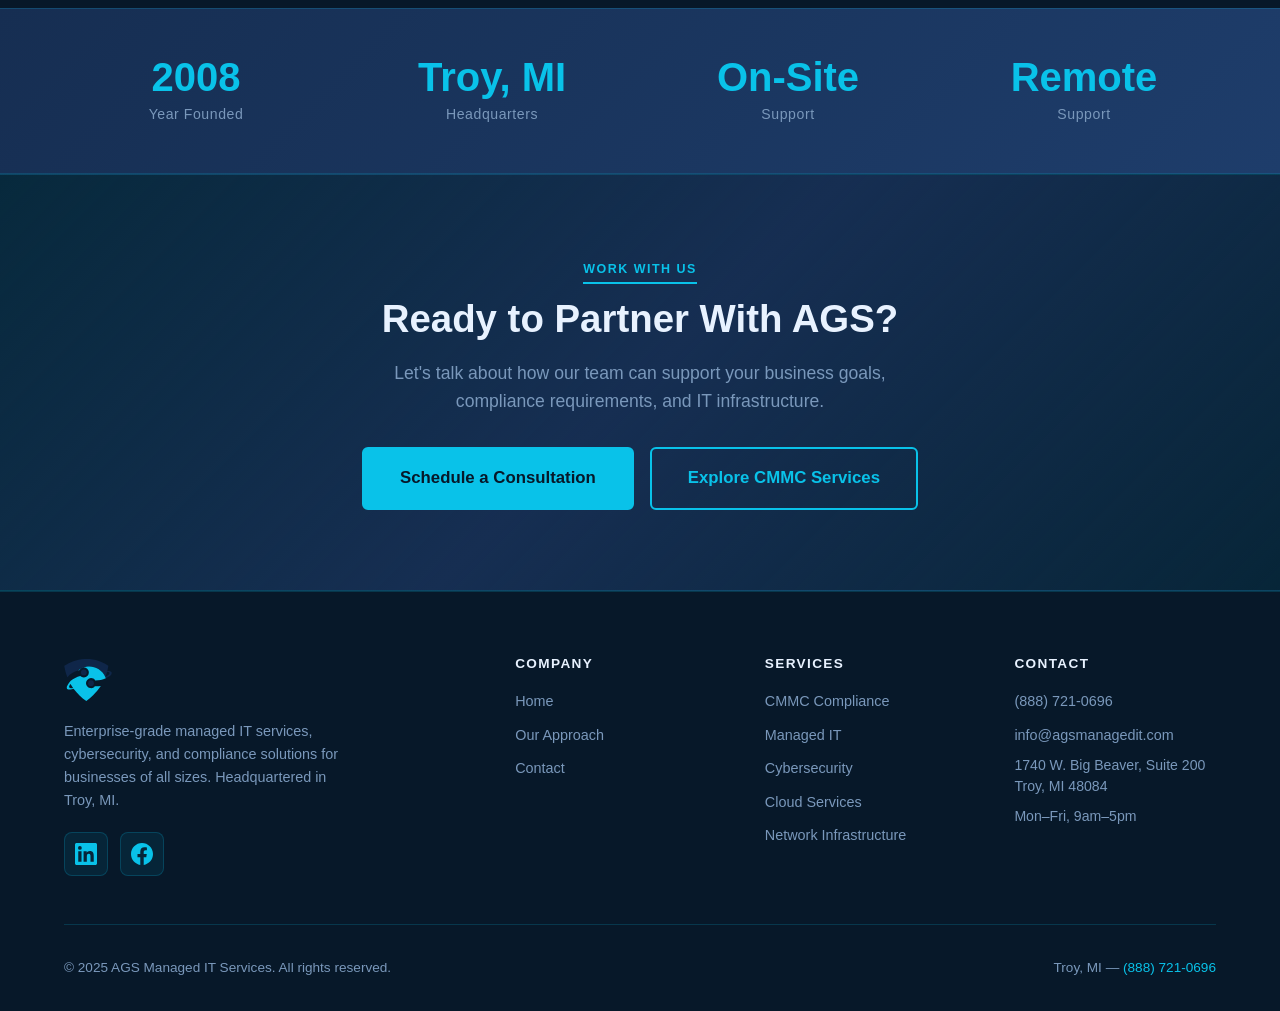
==== commit 392ea5d0: "Swap stats bars: Nationwide to homepage, On-Site/Remote Support to Our Approach" ====
--- a/about.html
+++ b/about.html
@@ -343,12 +343,12 @@
         <div class="stat-label">Headquarters</div>
       </div>
       <div class="fade-in">
-        <div class="stat-number">DoD</div>
-        <div class="stat-label">Contractor Specialists</div>
+        <div class="stat-number">On-Site</div>
+        <div class="stat-label">Support</div>
       </div>
       <div class="fade-in">
-        <div class="stat-number">Nationwide</div>
-        <div class="stat-label">Remote Coverage</div>
+        <div class="stat-number">Remote</div>
+        <div class="stat-label">Support</div>
       </div>
     </div>
   </div>
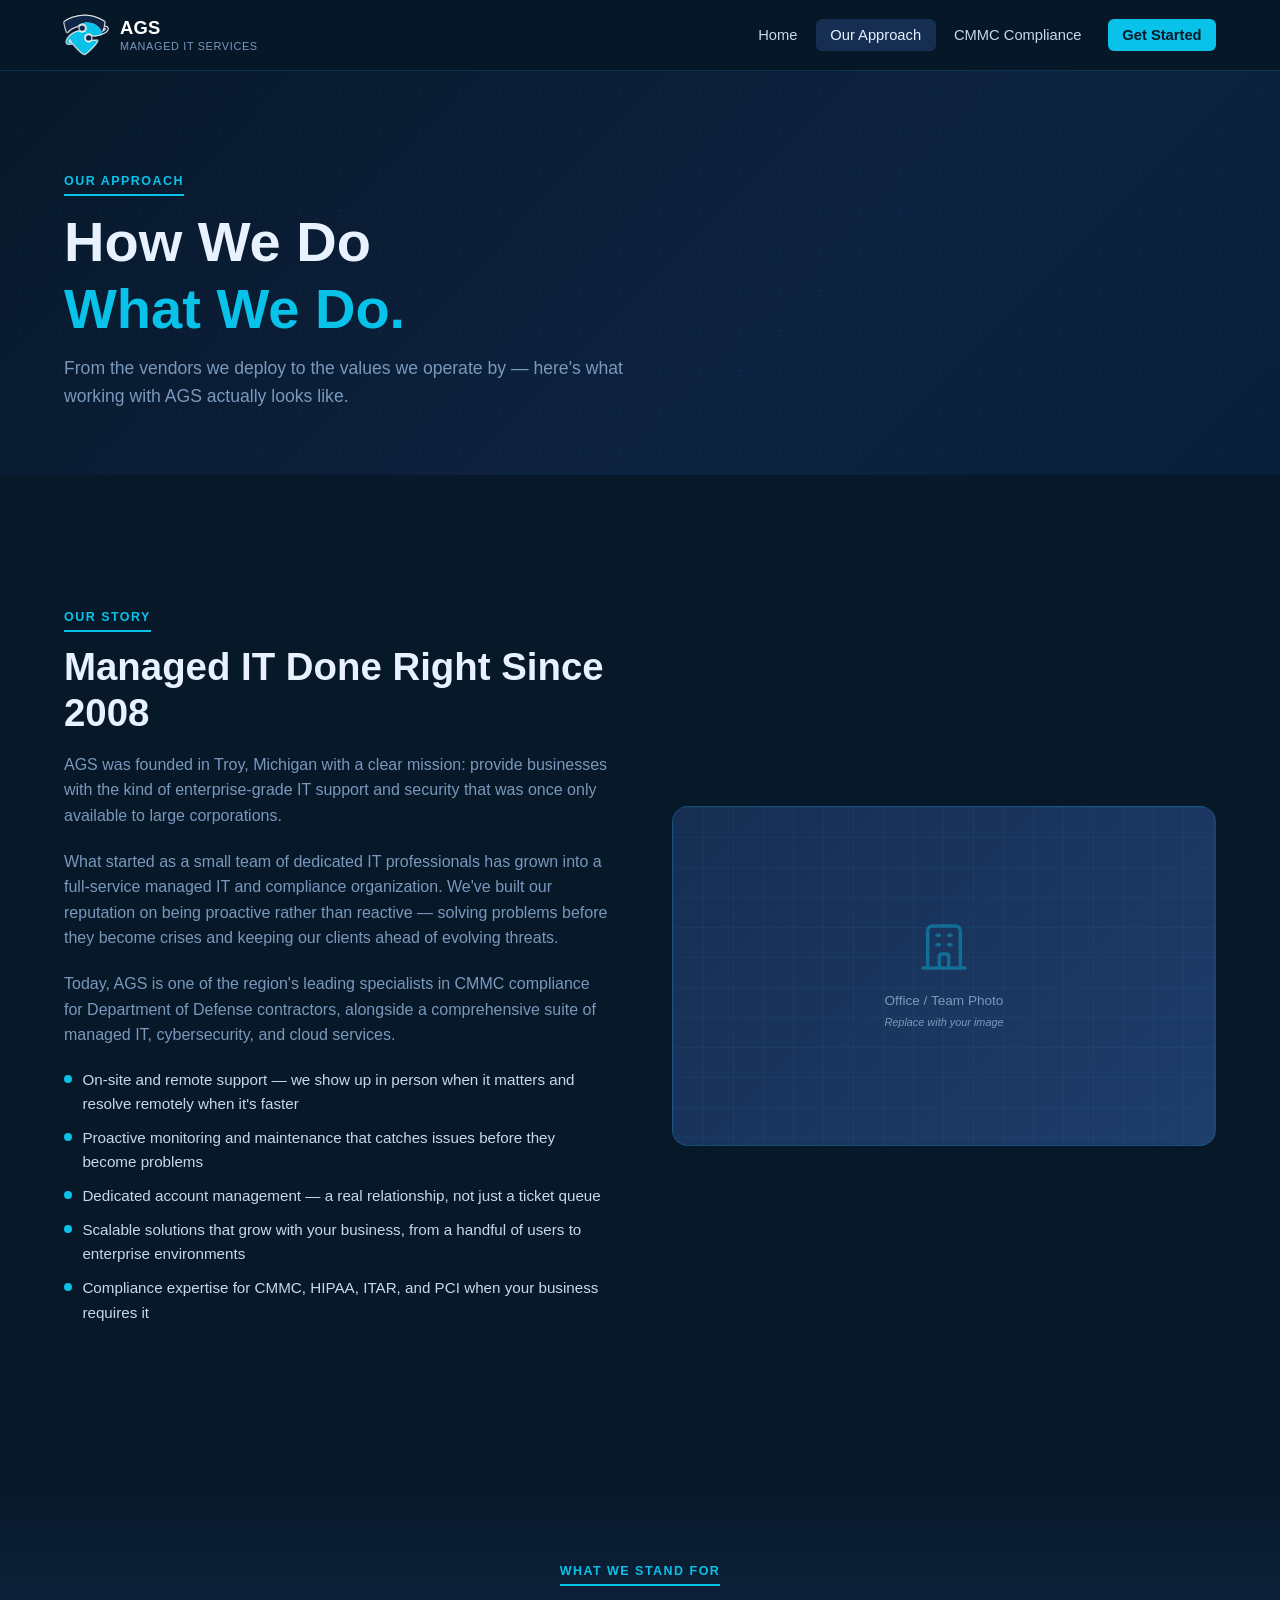
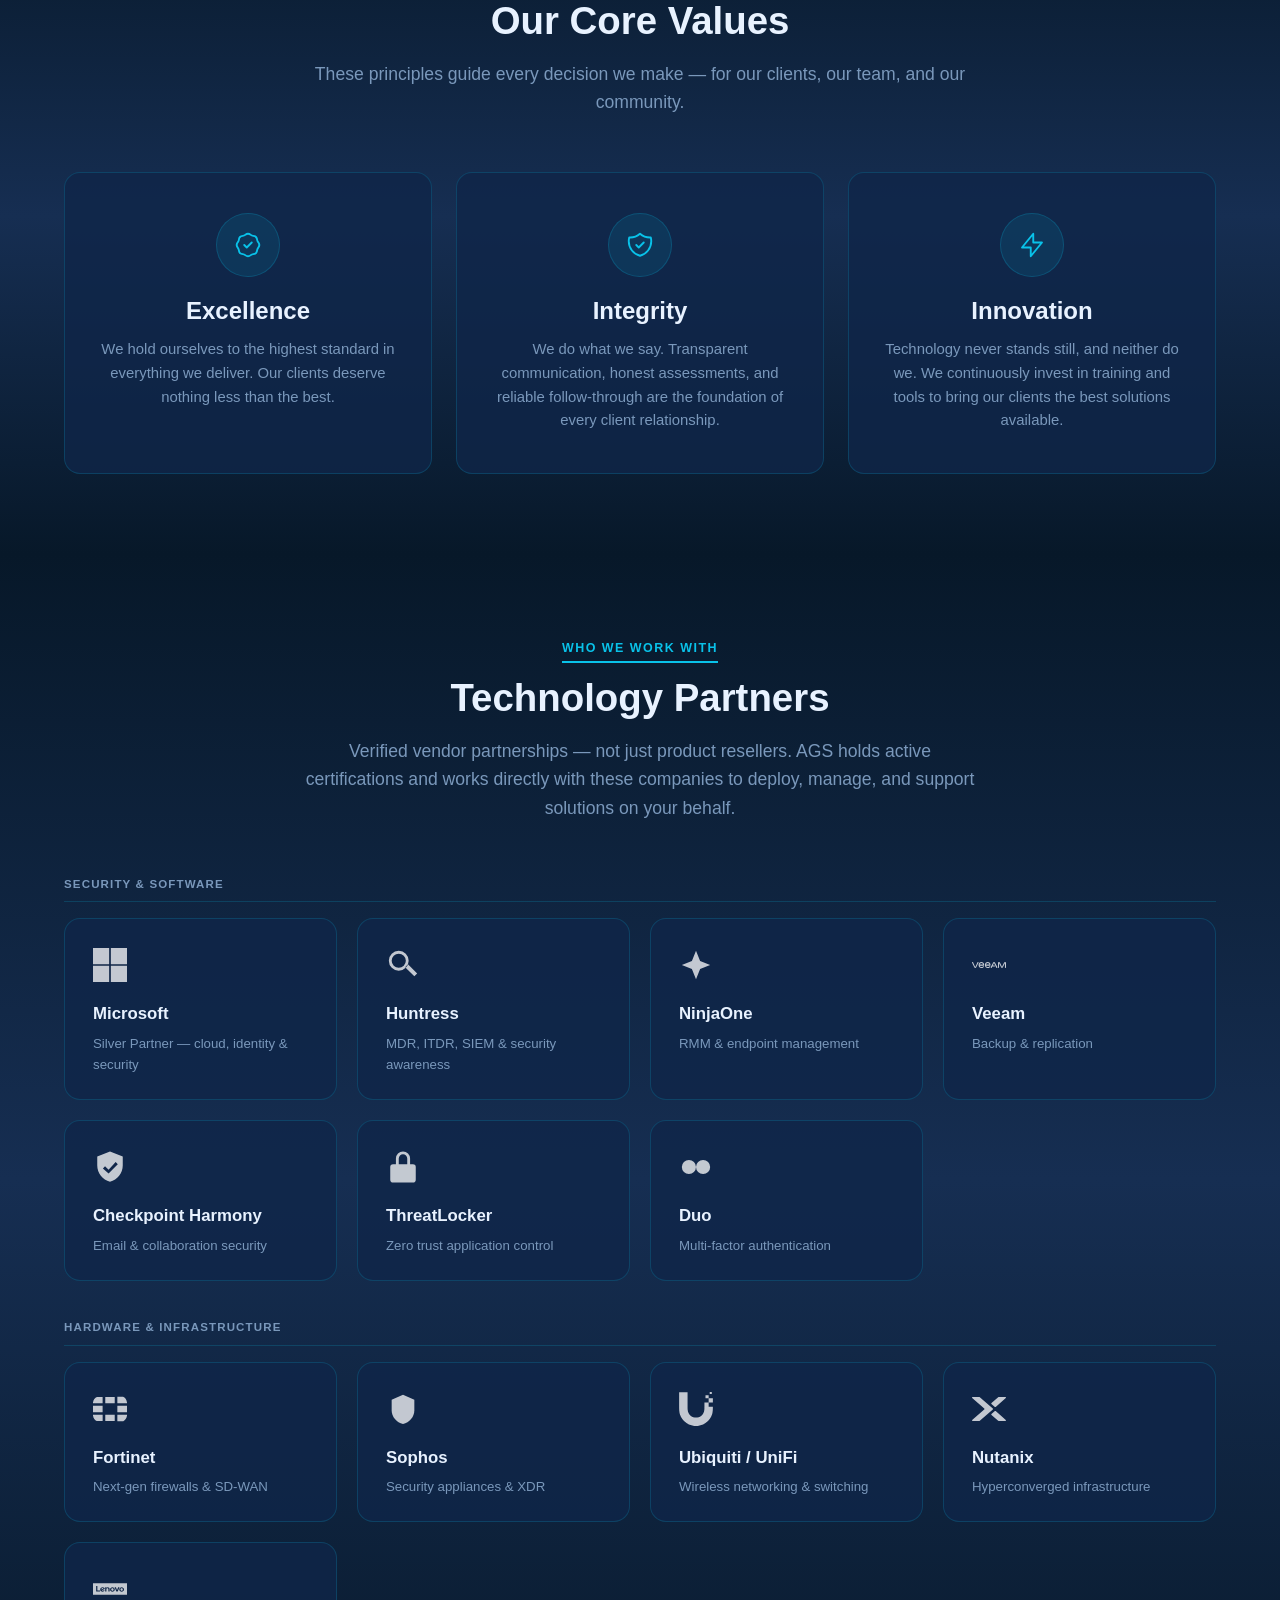
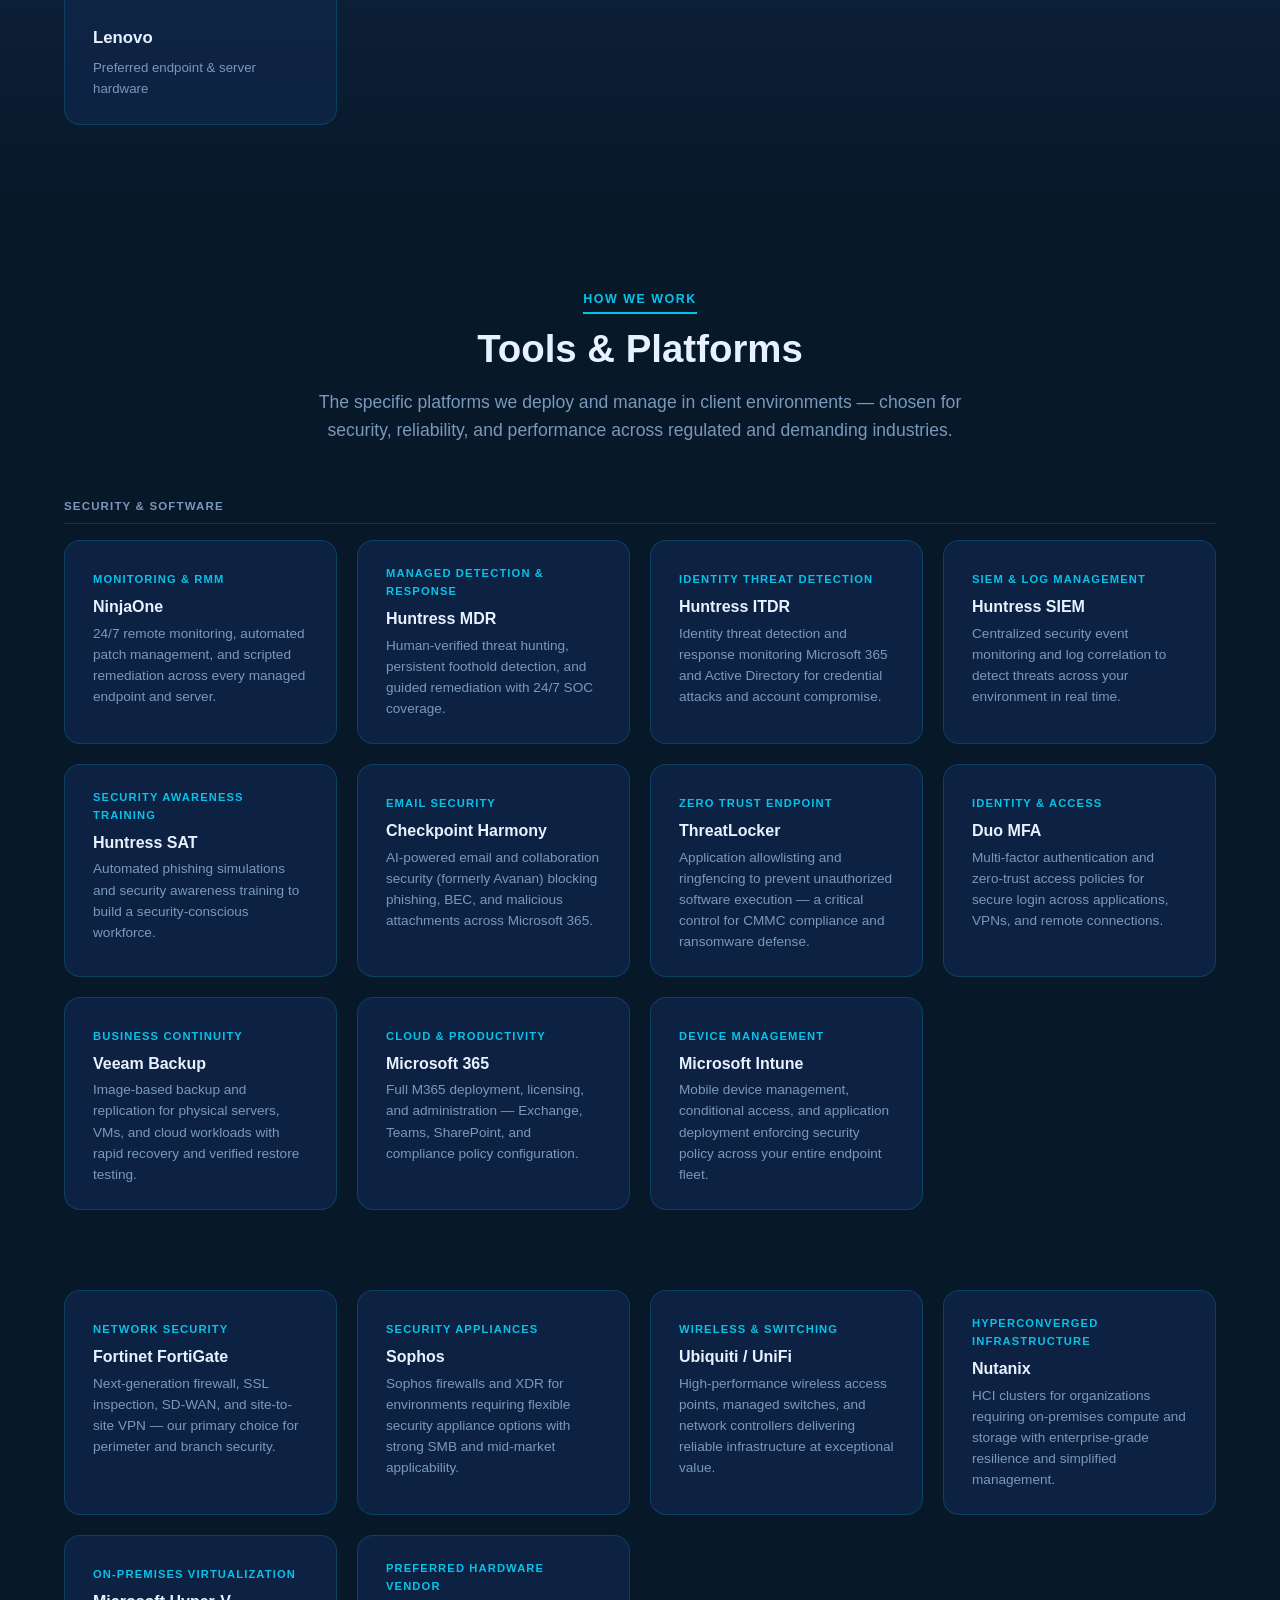
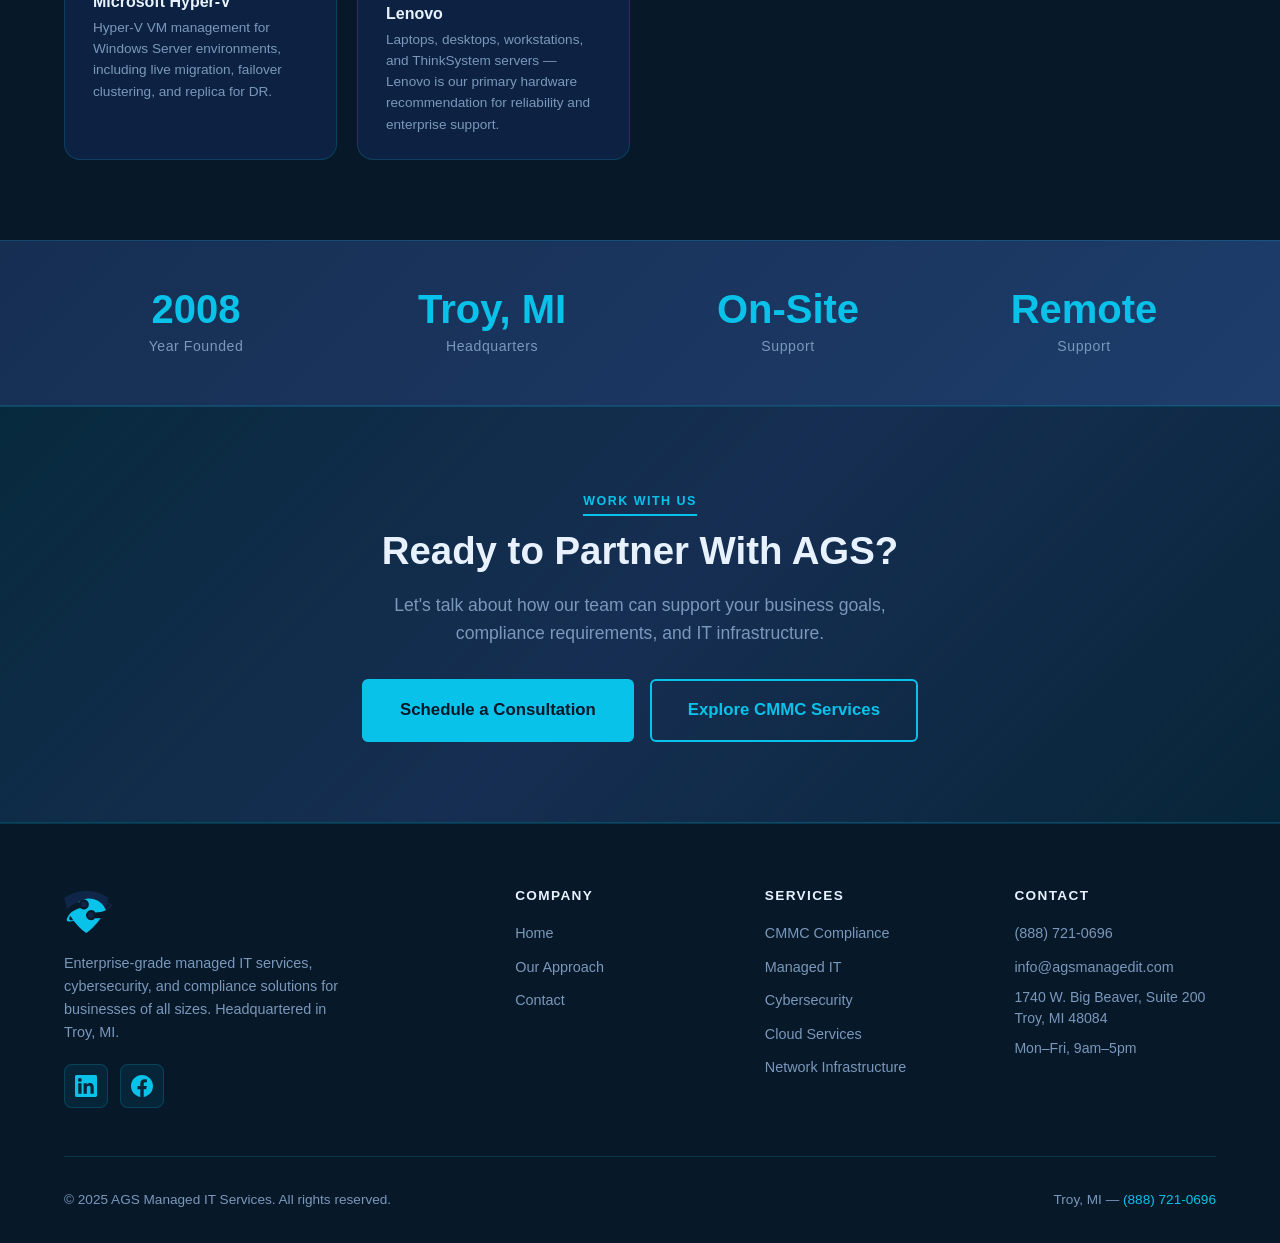
==== commit 8f19a5c5: "Add vendor logo icons to Technology Partners section on Our Approach page Created SVG icon files for" ====
--- a/about.html
+++ b/about.html
@@ -139,36 +139,57 @@
     <div class="partner-grid fade-in">
 
       <div class="partner-card">
+        <div class="partner-logo-wrap">
+          <img src="images/vendors/microsoft.svg" alt="Microsoft" class="partner-logo" />
+        </div>
         <div class="partner-name">Microsoft</div>
         <div class="partner-desc">Silver Partner — cloud, identity &amp; security</div>
       </div>
 
       <div class="partner-card">
+        <div class="partner-logo-wrap">
+          <img src="images/vendors/huntress.svg" alt="Huntress" class="partner-logo" />
+        </div>
         <div class="partner-name">Huntress</div>
         <div class="partner-desc">MDR, ITDR, SIEM &amp; security awareness</div>
       </div>
 
       <div class="partner-card">
+        <div class="partner-logo-wrap">
+          <img src="images/vendors/ninjaone.svg" alt="NinjaOne" class="partner-logo" />
+        </div>
         <div class="partner-name">NinjaOne</div>
         <div class="partner-desc">RMM &amp; endpoint management</div>
       </div>
 
       <div class="partner-card">
+        <div class="partner-logo-wrap">
+          <img src="images/vendors/veeam.svg" alt="Veeam" class="partner-logo" />
+        </div>
         <div class="partner-name">Veeam</div>
         <div class="partner-desc">Backup &amp; replication</div>
       </div>
 
       <div class="partner-card">
+        <div class="partner-logo-wrap">
+          <img src="images/vendors/checkpoint.svg" alt="Check Point Harmony" class="partner-logo" />
+        </div>
         <div class="partner-name">Checkpoint Harmony</div>
         <div class="partner-desc">Email &amp; collaboration security</div>
       </div>
 
       <div class="partner-card">
+        <div class="partner-logo-wrap">
+          <img src="images/vendors/threatlocker.svg" alt="ThreatLocker" class="partner-logo" />
+        </div>
         <div class="partner-name">ThreatLocker</div>
         <div class="partner-desc">Zero trust application control</div>
       </div>
 
       <div class="partner-card">
+        <div class="partner-logo-wrap">
+          <img src="images/vendors/duo.svg" alt="Duo" class="partner-logo" />
+        </div>
         <div class="partner-name">Duo</div>
         <div class="partner-desc">Multi-factor authentication</div>
       </div>
@@ -179,26 +200,41 @@
     <div class="partner-grid fade-in">
 
       <div class="partner-card">
+        <div class="partner-logo-wrap">
+          <img src="images/vendors/fortinet.svg" alt="Fortinet" class="partner-logo" />
+        </div>
         <div class="partner-name">Fortinet</div>
         <div class="partner-desc">Next-gen firewalls &amp; SD-WAN</div>
       </div>
 
       <div class="partner-card">
+        <div class="partner-logo-wrap">
+          <img src="images/vendors/sophos.svg" alt="Sophos" class="partner-logo" />
+        </div>
         <div class="partner-name">Sophos</div>
         <div class="partner-desc">Security appliances &amp; XDR</div>
       </div>
 
       <div class="partner-card">
+        <div class="partner-logo-wrap">
+          <img src="images/vendors/ubiquiti.svg" alt="Ubiquiti UniFi" class="partner-logo" />
+        </div>
         <div class="partner-name">Ubiquiti / UniFi</div>
         <div class="partner-desc">Wireless networking &amp; switching</div>
       </div>
 
       <div class="partner-card">
+        <div class="partner-logo-wrap">
+          <img src="images/vendors/nutanix.svg" alt="Nutanix" class="partner-logo" />
+        </div>
         <div class="partner-name">Nutanix</div>
         <div class="partner-desc">Hyperconverged infrastructure</div>
       </div>
 
       <div class="partner-card">
+        <div class="partner-logo-wrap">
+          <img src="images/vendors/lenovo.svg" alt="Lenovo" class="partner-logo" />
+        </div>
         <div class="partner-name">Lenovo</div>
         <div class="partner-desc">Preferred endpoint &amp; server hardware</div>
       </div>
--- a/css/styles.css
+++ b/css/styles.css
@@ -834,6 +834,26 @@
   box-shadow: var(--shadow-hover);
 }
 
+.partner-logo-wrap {
+  height: 44px;
+  display: flex;
+  align-items: center;
+  margin-bottom: 0.875rem;
+}
+
+.partner-logo {
+  max-height: 34px;
+  max-width: 100px;
+  width: auto;
+  filter: brightness(0) invert(1);
+  opacity: 0.75;
+  transition: opacity 0.25s;
+}
+
+.partner-card:hover .partner-logo {
+  opacity: 1;
+}
+
 .partner-name {
   color: var(--text-bright);
   font-size: 1.05rem;
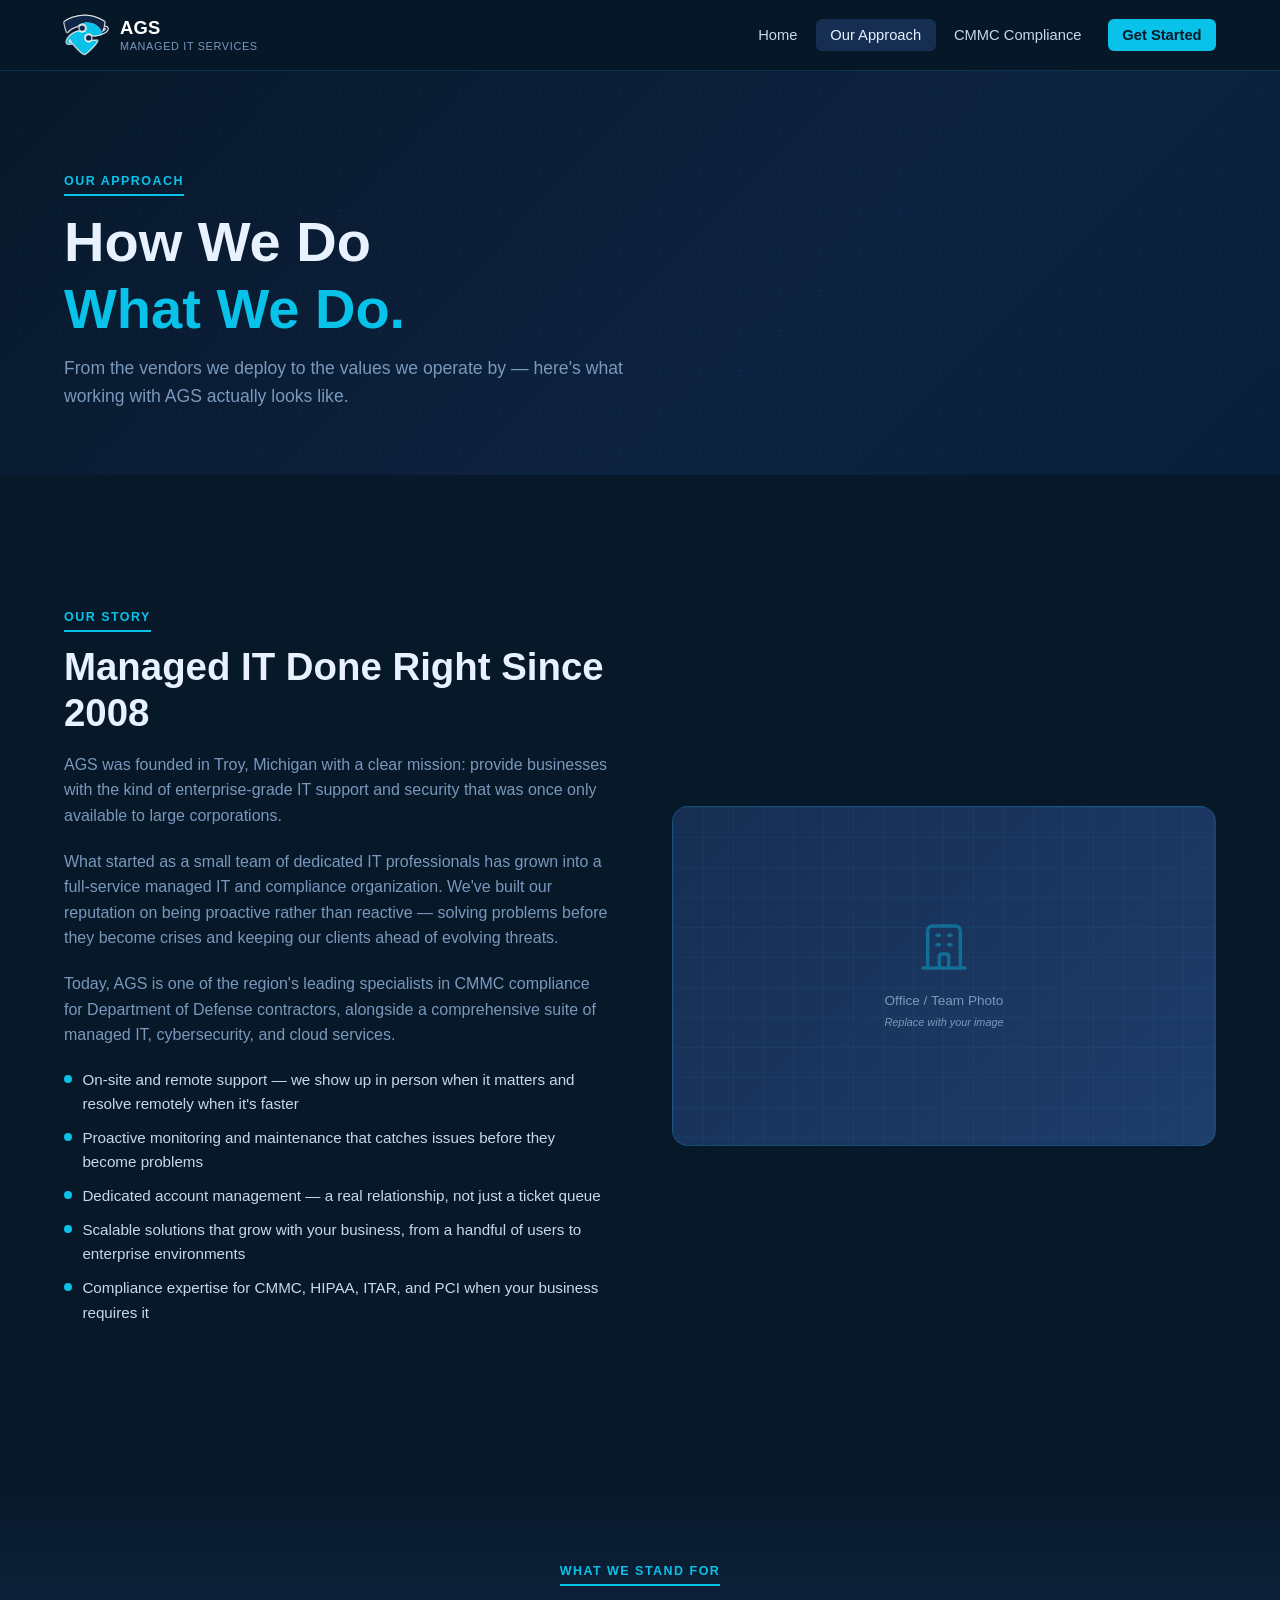
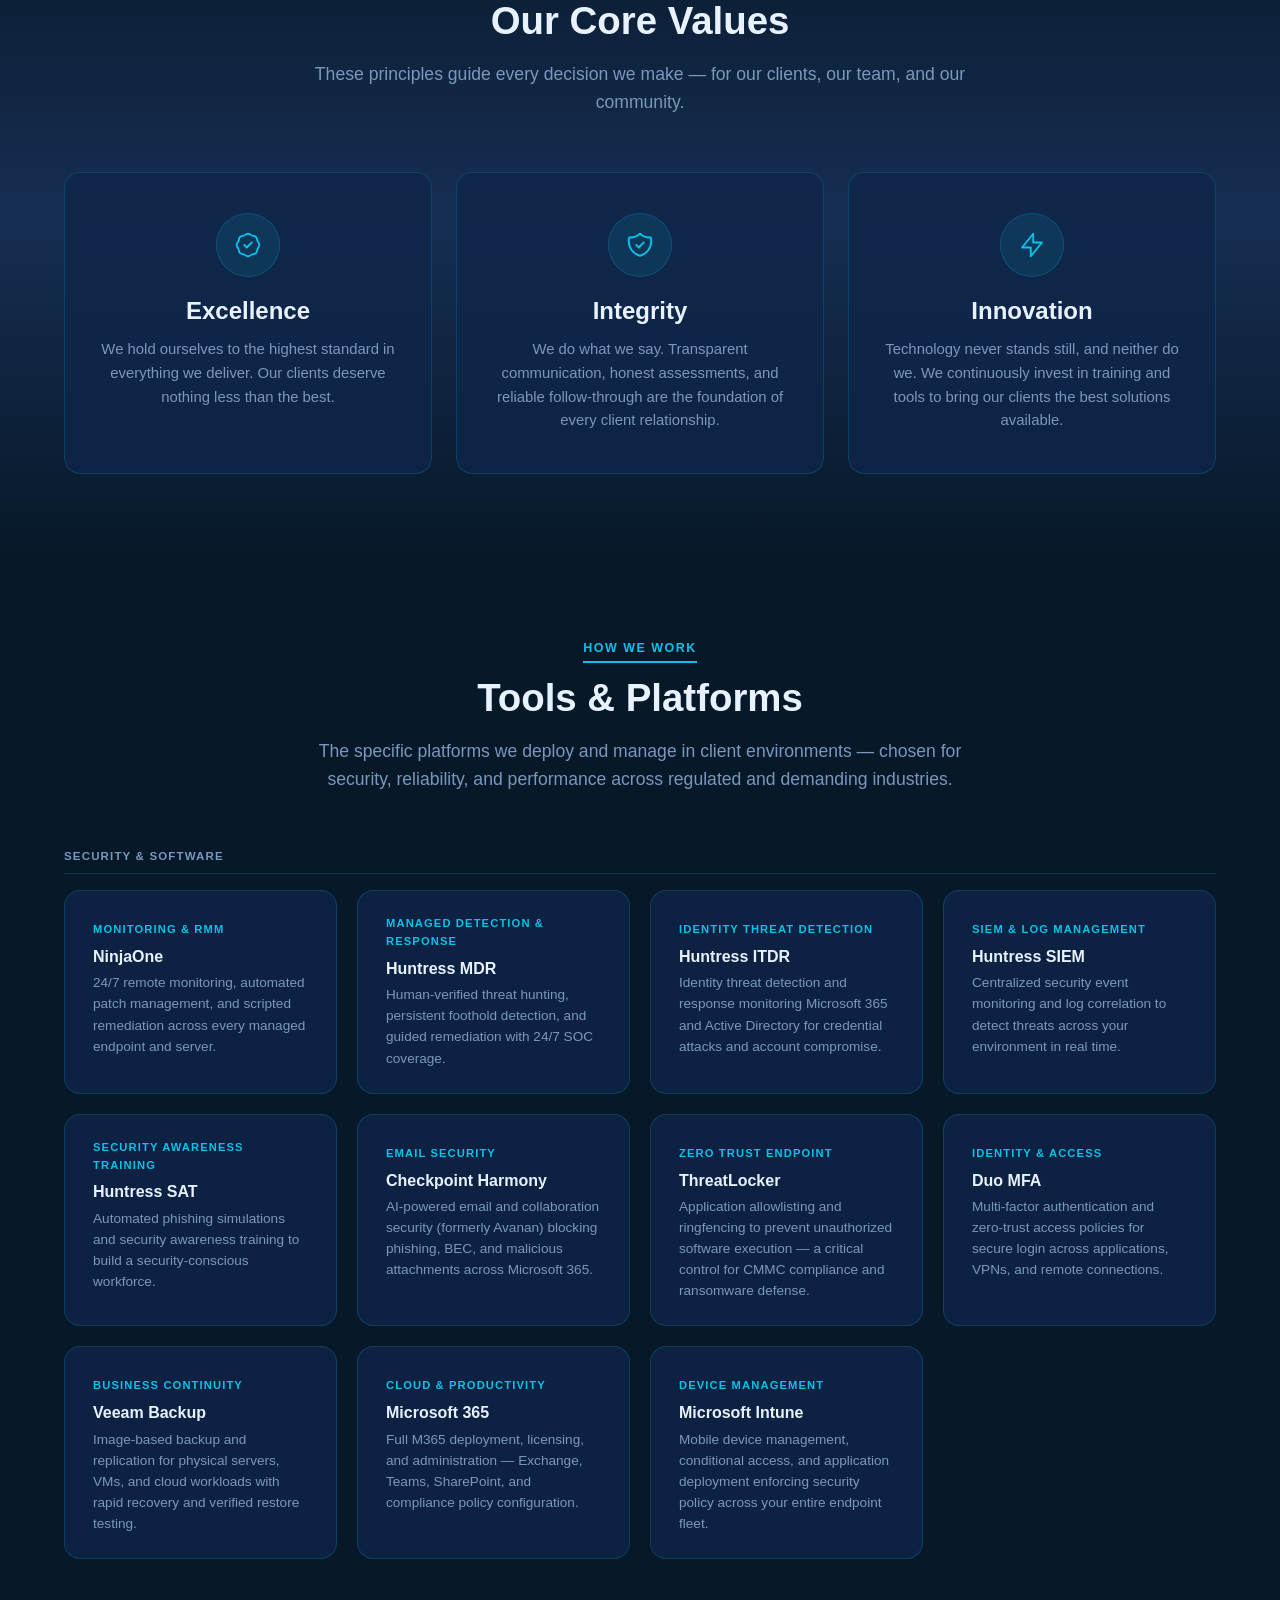
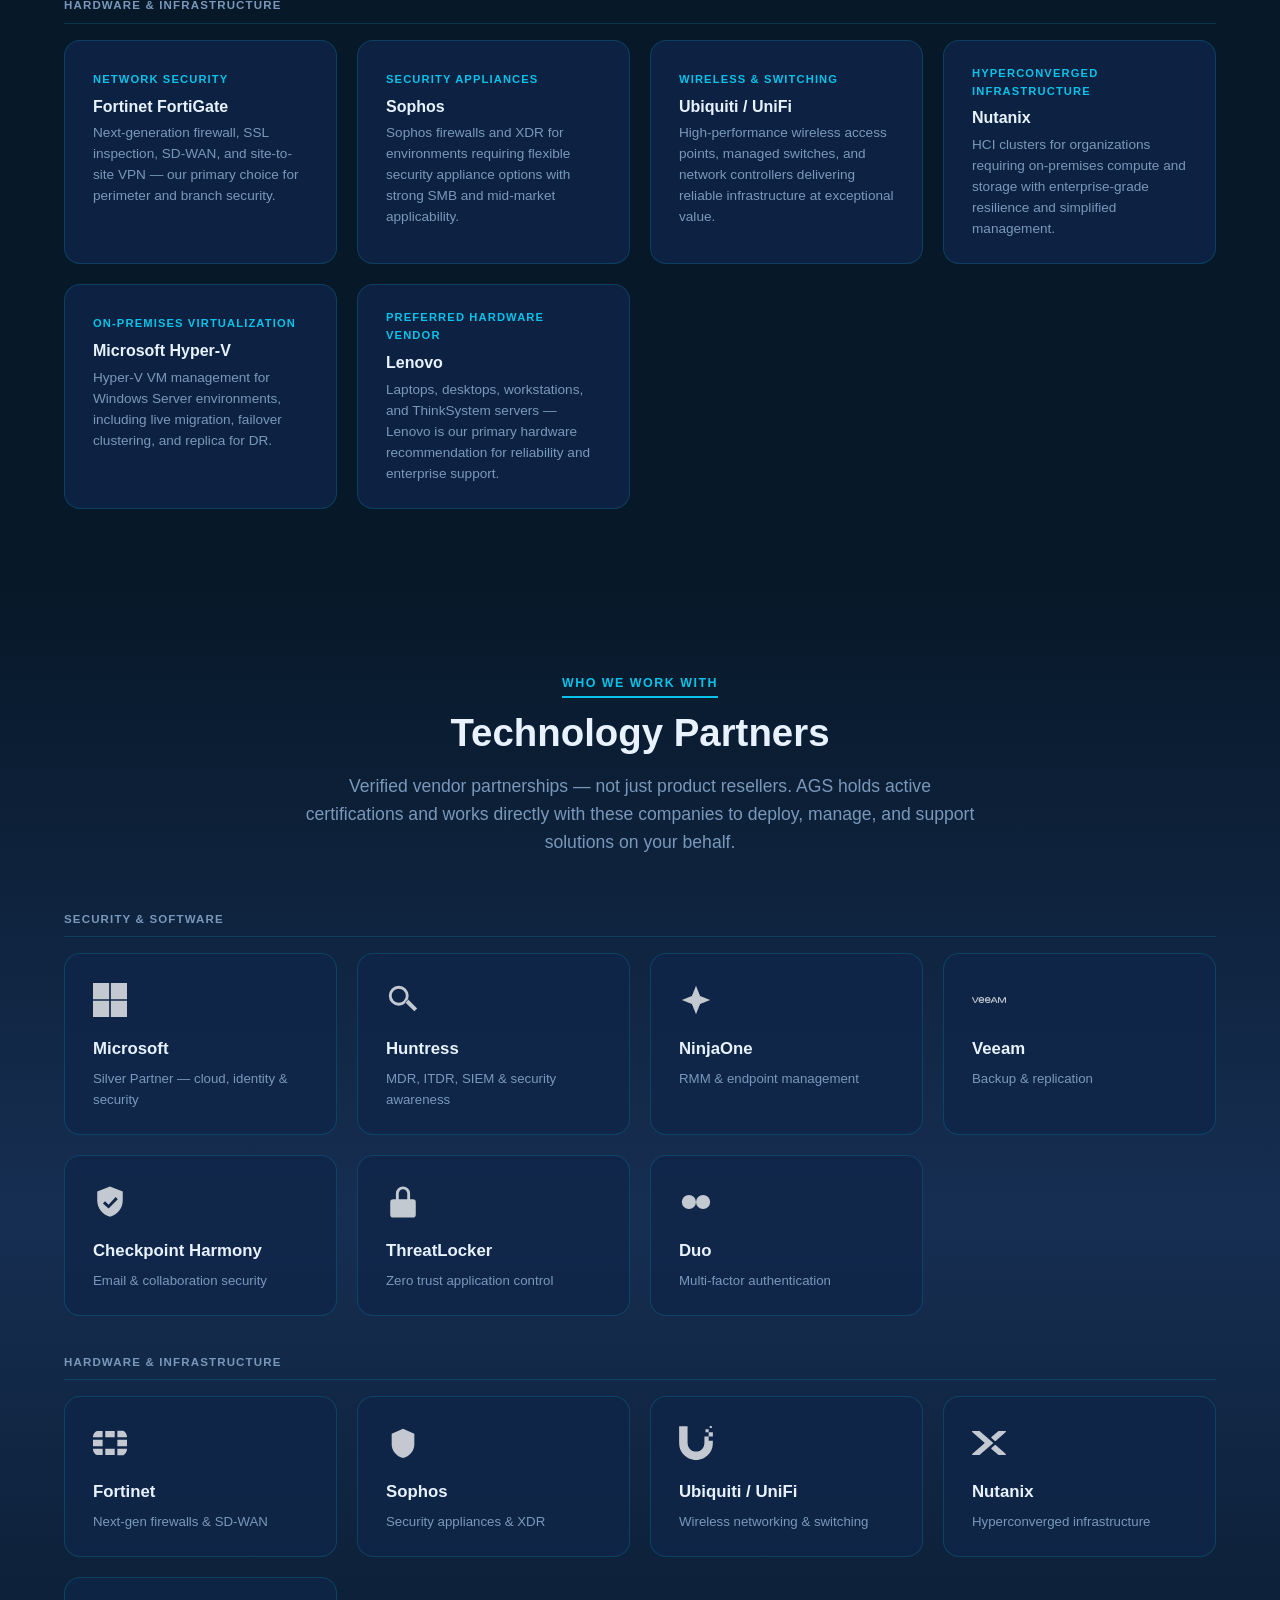
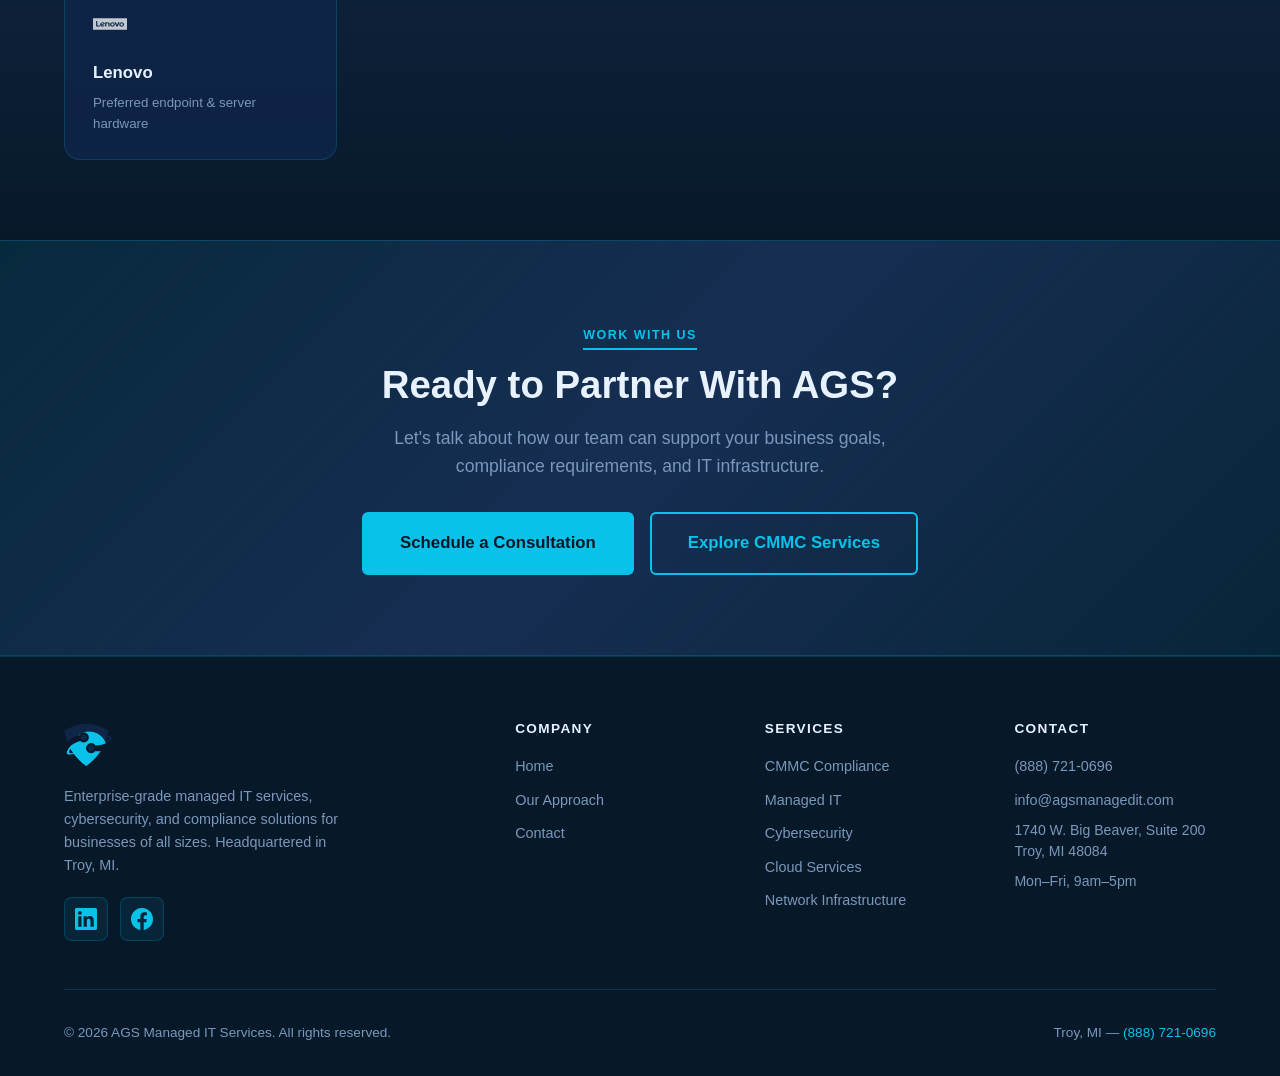
==== commit 7a1c9b4b: "Restructure page layouts and fix section ordering across all four pages - Homepage: move Compliance " ====
--- a/about.html
+++ b/about.html
@@ -126,6 +126,129 @@
   </div>
 </section>
 
+<!-- ===== TOOLS & PLATFORMS ===== -->
+<section id="tools">
+  <div class="container">
+    <div class="section-header fade-in">
+      <span class="section-label">How We Work</span>
+      <h2>Tools &amp; Platforms</h2>
+      <p>The specific platforms we deploy and manage in client environments — chosen for security, reliability, and performance across regulated and demanding industries.</p>
+    </div>
+
+    <h3 class="partner-category-label fade-in">Security &amp; Software</h3>
+    <div class="tools-grid">
+
+      <div class="tool-card fade-in">
+        <div class="tool-category">Monitoring &amp; RMM</div>
+        <h4>NinjaOne</h4>
+        <p>24/7 remote monitoring, automated patch management, and scripted remediation across every managed endpoint and server.</p>
+      </div>
+
+      <div class="tool-card fade-in">
+        <div class="tool-category">Managed Detection &amp; Response</div>
+        <h4>Huntress MDR</h4>
+        <p>Human-verified threat hunting, persistent foothold detection, and guided remediation with 24/7 SOC coverage.</p>
+      </div>
+
+      <div class="tool-card fade-in">
+        <div class="tool-category">Identity Threat Detection</div>
+        <h4>Huntress ITDR</h4>
+        <p>Identity threat detection and response monitoring Microsoft 365 and Active Directory for credential attacks and account compromise.</p>
+      </div>
+
+      <div class="tool-card fade-in">
+        <div class="tool-category">SIEM &amp; Log Management</div>
+        <h4>Huntress SIEM</h4>
+        <p>Centralized security event monitoring and log correlation to detect threats across your environment in real time.</p>
+      </div>
+
+      <div class="tool-card fade-in">
+        <div class="tool-category">Security Awareness Training</div>
+        <h4>Huntress SAT</h4>
+        <p>Automated phishing simulations and security awareness training to build a security-conscious workforce.</p>
+      </div>
+
+      <div class="tool-card fade-in">
+        <div class="tool-category">Email Security</div>
+        <h4>Checkpoint Harmony</h4>
+        <p>AI-powered email and collaboration security (formerly Avanan) blocking phishing, BEC, and malicious attachments across Microsoft 365.</p>
+      </div>
+
+      <div class="tool-card fade-in">
+        <div class="tool-category">Zero Trust Endpoint</div>
+        <h4>ThreatLocker</h4>
+        <p>Application allowlisting and ringfencing to prevent unauthorized software execution — a critical control for CMMC compliance and ransomware defense.</p>
+      </div>
+
+      <div class="tool-card fade-in">
+        <div class="tool-category">Identity &amp; Access</div>
+        <h4>Duo MFA</h4>
+        <p>Multi-factor authentication and zero-trust access policies for secure login across applications, VPNs, and remote connections.</p>
+      </div>
+
+      <div class="tool-card fade-in">
+        <div class="tool-category">Business Continuity</div>
+        <h4>Veeam Backup</h4>
+        <p>Image-based backup and replication for physical servers, VMs, and cloud workloads with rapid recovery and verified restore testing.</p>
+      </div>
+
+      <div class="tool-card fade-in">
+        <div class="tool-category">Cloud &amp; Productivity</div>
+        <h4>Microsoft 365</h4>
+        <p>Full M365 deployment, licensing, and administration — Exchange, Teams, SharePoint, and compliance policy configuration.</p>
+      </div>
+
+      <div class="tool-card fade-in">
+        <div class="tool-category">Device Management</div>
+        <h4>Microsoft Intune</h4>
+        <p>Mobile device management, conditional access, and application deployment enforcing security policy across your entire endpoint fleet.</p>
+      </div>
+
+    </div>
+
+    <h3 class="partner-category-label fade-in" style="margin-top:2.5rem;">Hardware &amp; Infrastructure</h3>
+    <div class="tools-grid">
+
+      <div class="tool-card fade-in">
+        <div class="tool-category">Network Security</div>
+        <h4>Fortinet FortiGate</h4>
+        <p>Next-generation firewall, SSL inspection, SD-WAN, and site-to-site VPN — our primary choice for perimeter and branch security.</p>
+      </div>
+
+      <div class="tool-card fade-in">
+        <div class="tool-category">Security Appliances</div>
+        <h4>Sophos</h4>
+        <p>Sophos firewalls and XDR for environments requiring flexible security appliance options with strong SMB and mid-market applicability.</p>
+      </div>
+
+      <div class="tool-card fade-in">
+        <div class="tool-category">Wireless &amp; Switching</div>
+        <h4>Ubiquiti / UniFi</h4>
+        <p>High-performance wireless access points, managed switches, and network controllers delivering reliable infrastructure at exceptional value.</p>
+      </div>
+
+      <div class="tool-card fade-in">
+        <div class="tool-category">Hyperconverged Infrastructure</div>
+        <h4>Nutanix</h4>
+        <p>HCI clusters for organizations requiring on-premises compute and storage with enterprise-grade resilience and simplified management.</p>
+      </div>
+
+      <div class="tool-card fade-in">
+        <div class="tool-category">On-Premises Virtualization</div>
+        <h4>Microsoft Hyper-V</h4>
+        <p>Hyper-V VM management for Windows Server environments, including live migration, failover clustering, and replica for DR.</p>
+      </div>
+
+      <div class="tool-card fade-in">
+        <div class="tool-category">Preferred Hardware Vendor</div>
+        <h4>Lenovo</h4>
+        <p>Laptops, desktops, workstations, and ThinkSystem servers — Lenovo is our primary hardware recommendation for reliability and enterprise support.</p>
+      </div>
+
+    </div>
+  </div>
+</section>
+
 <!-- ===== TECHNOLOGY PARTNERS ===== -->
 <section class="bg-section" id="partners">
   <div class="container">
@@ -242,153 +365,6 @@
     </div>
   </div>
 </section>
-
-<!-- ===== TOOLS & PLATFORMS ===== -->
-<section id="tools">
-  <div class="container">
-    <div class="section-header fade-in">
-      <span class="section-label">How We Work</span>
-      <h2>Tools &amp; Platforms</h2>
-      <p>The specific platforms we deploy and manage in client environments — chosen for security, reliability, and performance across regulated and demanding industries.</p>
-    </div>
-
-    <h3 class="partner-category-label fade-in">Security &amp; Software</h3>
-    <div class="tools-grid">
-
-      <div class="tool-card fade-in">
-        <div class="tool-category">Monitoring &amp; RMM</div>
-        <h4>NinjaOne</h4>
-        <p>24/7 remote monitoring, automated patch management, and scripted remediation across every managed endpoint and server.</p>
-      </div>
-
-      <div class="tool-card fade-in">
-        <div class="tool-category">Managed Detection &amp; Response</div>
-        <h4>Huntress MDR</h4>
-        <p>Human-verified threat hunting, persistent foothold detection, and guided remediation with 24/7 SOC coverage.</p>
-      </div>
-
-      <div class="tool-card fade-in">
-        <div class="tool-category">Identity Threat Detection</div>
-        <h4>Huntress ITDR</h4>
-        <p>Identity threat detection and response monitoring Microsoft 365 and Active Directory for credential attacks and account compromise.</p>
-      </div>
-
-      <div class="tool-card fade-in">
-        <div class="tool-category">SIEM &amp; Log Management</div>
-        <h4>Huntress SIEM</h4>
-        <p>Centralized security event monitoring and log correlation to detect threats across your environment in real time.</p>
-      </div>
-
-      <div class="tool-card fade-in">
-        <div class="tool-category">Security Awareness Training</div>
-        <h4>Huntress SAT</h4>
-        <p>Automated phishing simulations and security awareness training to build a security-conscious workforce.</p>
-      </div>
-
-      <div class="tool-card fade-in">
-        <div class="tool-category">Email Security</div>
-        <h4>Checkpoint Harmony</h4>
-        <p>AI-powered email and collaboration security (formerly Avanan) blocking phishing, BEC, and malicious attachments across Microsoft 365.</p>
-      </div>
-
-      <div class="tool-card fade-in">
-        <div class="tool-category">Zero Trust Endpoint</div>
-        <h4>ThreatLocker</h4>
-        <p>Application allowlisting and ringfencing to prevent unauthorized software execution — a critical control for CMMC compliance and ransomware defense.</p>
-      </div>
-
-      <div class="tool-card fade-in">
-        <div class="tool-category">Identity &amp; Access</div>
-        <h4>Duo MFA</h4>
-        <p>Multi-factor authentication and zero-trust access policies for secure login across applications, VPNs, and remote connections.</p>
-      </div>
-
-      <div class="tool-card fade-in">
-        <div class="tool-category">Business Continuity</div>
-        <h4>Veeam Backup</h4>
-        <p>Image-based backup and replication for physical servers, VMs, and cloud workloads with rapid recovery and verified restore testing.</p>
-      </div>
-
-      <div class="tool-card fade-in">
-        <div class="tool-category">Cloud &amp; Productivity</div>
-        <h4>Microsoft 365</h4>
-        <p>Full M365 deployment, licensing, and administration — Exchange, Teams, SharePoint, and compliance policy configuration.</p>
-      </div>
-
-      <div class="tool-card fade-in">
-        <div class="tool-category">Device Management</div>
-        <h4>Microsoft Intune</h4>
-        <p>Mobile device management, conditional access, and application deployment enforcing security policy across your entire endpoint fleet.</p>
-      </div>
-
-    </div>
-
-    <h3 class="partner-category-label fade-in" style="margin-top:2.5rem;">Hardware &amp; Infrastructure</h3>
-    <div class="tools-grid">
-
-      <div class="tool-card fade-in">
-        <div class="tool-category">Network Security</div>
-        <h4>Fortinet FortiGate</h4>
-        <p>Next-generation firewall, SSL inspection, SD-WAN, and site-to-site VPN — our primary choice for perimeter and branch security.</p>
-      </div>
-
-      <div class="tool-card fade-in">
-        <div class="tool-category">Security Appliances</div>
-        <h4>Sophos</h4>
-        <p>Sophos firewalls and XDR for environments requiring flexible security appliance options with strong SMB and mid-market applicability.</p>
-      </div>
-
-      <div class="tool-card fade-in">
-        <div class="tool-category">Wireless &amp; Switching</div>
-        <h4>Ubiquiti / UniFi</h4>
-        <p>High-performance wireless access points, managed switches, and network controllers delivering reliable infrastructure at exceptional value.</p>
-      </div>
-
-      <div class="tool-card fade-in">
-        <div class="tool-category">Hyperconverged Infrastructure</div>
-        <h4>Nutanix</h4>
-        <p>HCI clusters for organizations requiring on-premises compute and storage with enterprise-grade resilience and simplified management.</p>
-      </div>
-
-      <div class="tool-card fade-in">
-        <div class="tool-category">On-Premises Virtualization</div>
-        <h4>Microsoft Hyper-V</h4>
-        <p>Hyper-V VM management for Windows Server environments, including live migration, failover clustering, and replica for DR.</p>
-      </div>
-
-      <div class="tool-card fade-in">
-        <div class="tool-category">Preferred Hardware Vendor</div>
-        <h4>Lenovo</h4>
-        <p>Laptops, desktops, workstations, and ThinkSystem servers — Lenovo is our primary hardware recommendation for reliability and enterprise support.</p>
-      </div>
-
-    </div>
-  </div>
-</section>
-
-<!-- ===== STATS ===== -->
-<div class="stats-bar">
-  <div class="container">
-    <div class="stats-grid">
-      <div class="fade-in">
-        <div class="stat-number">2008</div>
-        <div class="stat-label">Year Founded</div>
-      </div>
-      <div class="fade-in">
-        <div class="stat-number">Troy, MI</div>
-        <div class="stat-label">Headquarters</div>
-      </div>
-      <div class="fade-in">
-        <div class="stat-number">On-Site</div>
-        <div class="stat-label">Support</div>
-      </div>
-      <div class="fade-in">
-        <div class="stat-number">Remote</div>
-        <div class="stat-label">Support</div>
-      </div>
-    </div>
-  </div>
-</div>
 
 <!-- ===== CTA ===== -->
 <section class="cta-section">
@@ -452,7 +428,7 @@
       </div>
     </div>
     <div class="footer-bottom">
-      <p>&copy; 2025 AGS Managed IT Services. All rights reserved.</p>
+      <p>&copy; 2026 AGS Managed IT Services. All rights reserved.</p>
       <p>Troy, MI &mdash; <a href="tel:8887210696">(888) 721-0696</a></p>
     </div>
   </div>
--- a/css/styles.css
+++ b/css/styles.css
@@ -603,6 +603,97 @@
   letter-spacing: 0.04em;
 }
 
+/* --- Trust Strip ---------------------------- */
+.trust-strip {
+  background: rgba(22, 46, 82, 0.6);
+  border-bottom: 1px solid var(--border);
+  padding: 0.9rem 0;
+  overflow: hidden;
+}
+
+.trust-strip-inner {
+  display: flex;
+  align-items: center;
+  gap: 2.5rem;
+}
+
+.trust-strip-label {
+  font-size: 0.67rem;
+  font-weight: 700;
+  letter-spacing: 0.11em;
+  text-transform: uppercase;
+  color: var(--text-muted);
+  white-space: nowrap;
+  flex-shrink: 0;
+  padding-right: 1.5rem;
+  border-right: 1px solid var(--border);
+}
+
+.trust-logos {
+  display: flex;
+  align-items: center;
+  gap: 2rem;
+  flex-wrap: wrap;
+}
+
+.trust-logo {
+  height: 20px;
+  width: auto;
+  filter: brightness(0) invert(1);
+  opacity: 0.38;
+  transition: opacity 0.2s;
+  display: block;
+}
+
+.trust-logo:hover { opacity: 0.7; }
+
+/* --- Cost / Business Case Grid -------------- */
+.cost-grid {
+  display: grid;
+  grid-template-columns: repeat(3, 1fr);
+  gap: 1.5rem;
+  margin-top: 0.5rem;
+}
+
+.cost-card {
+  background: var(--card-bg);
+  border: 1px solid var(--border);
+  border-radius: var(--radius-lg);
+  padding: 2rem 1.75rem;
+  transition: all 0.25s;
+}
+
+.cost-card:hover {
+  border-color: rgba(9,194,233,0.4);
+  transform: translateY(-2px);
+  box-shadow: var(--shadow-hover);
+}
+
+.cost-card-featured {
+  border-color: rgba(9,194,233,0.4);
+  background: rgba(9,194,233,0.05);
+}
+
+.cost-stat {
+  font-size: 2.25rem;
+  font-weight: 800;
+  color: var(--cyan);
+  line-height: 1;
+  margin-bottom: 0.4rem;
+}
+
+.cost-card h4 {
+  color: var(--text-bright);
+  font-size: 1rem;
+  margin-bottom: 0.6rem;
+}
+
+.cost-card p {
+  color: var(--text-muted);
+  font-size: 0.85rem;
+  line-height: 1.55;
+}
+
 /* --- Process Steps -------------------------- */
 .steps-grid {
   display: grid;
@@ -1395,6 +1486,9 @@
   .cmmc-level-grid { grid-template-columns: 1fr; }
   .level-card.level-featured { transform: none; }
   .compliance-overview-grid { grid-template-columns: 1fr; }
+  .cost-grid { grid-template-columns: 1fr; }
+  .trust-strip-inner { flex-wrap: wrap; gap: 1.25rem; }
+  .trust-strip-label { border-right: none; padding-right: 0; }
 }
 
 @media (max-width: 768px) {
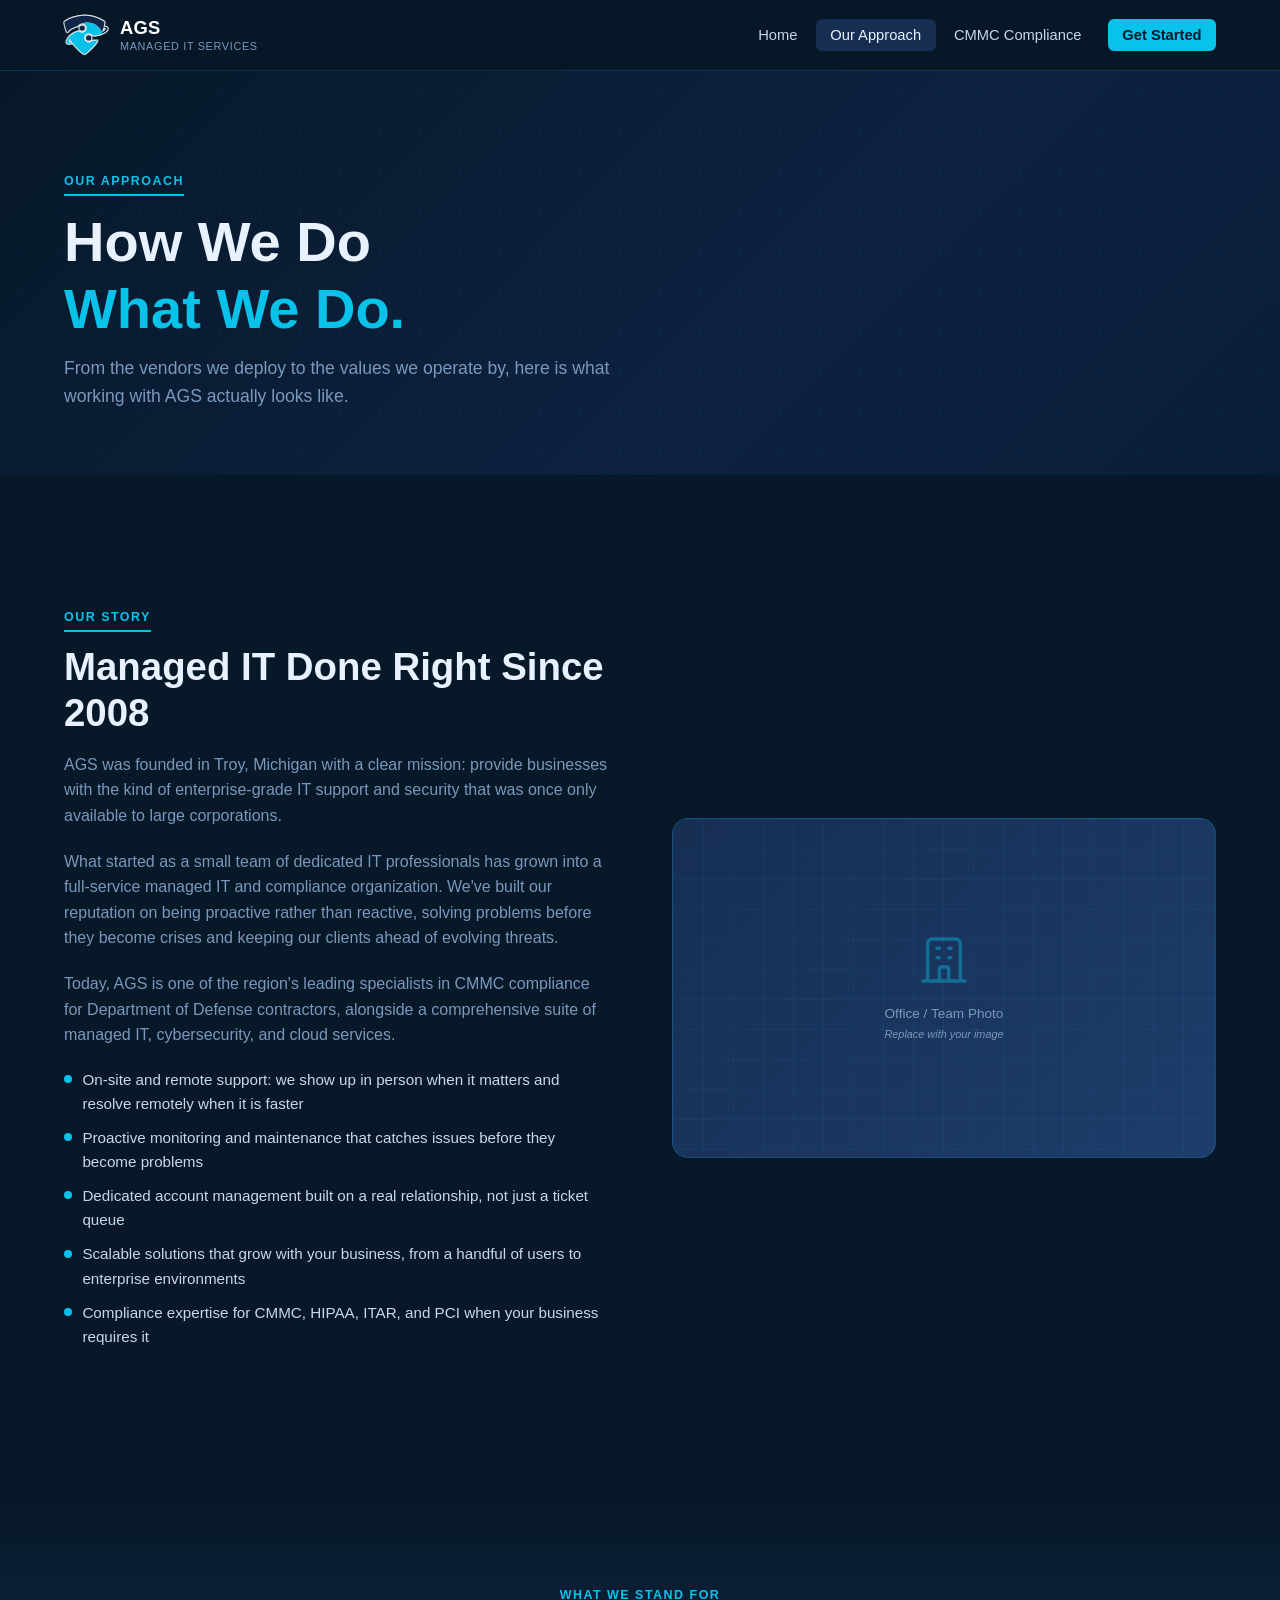
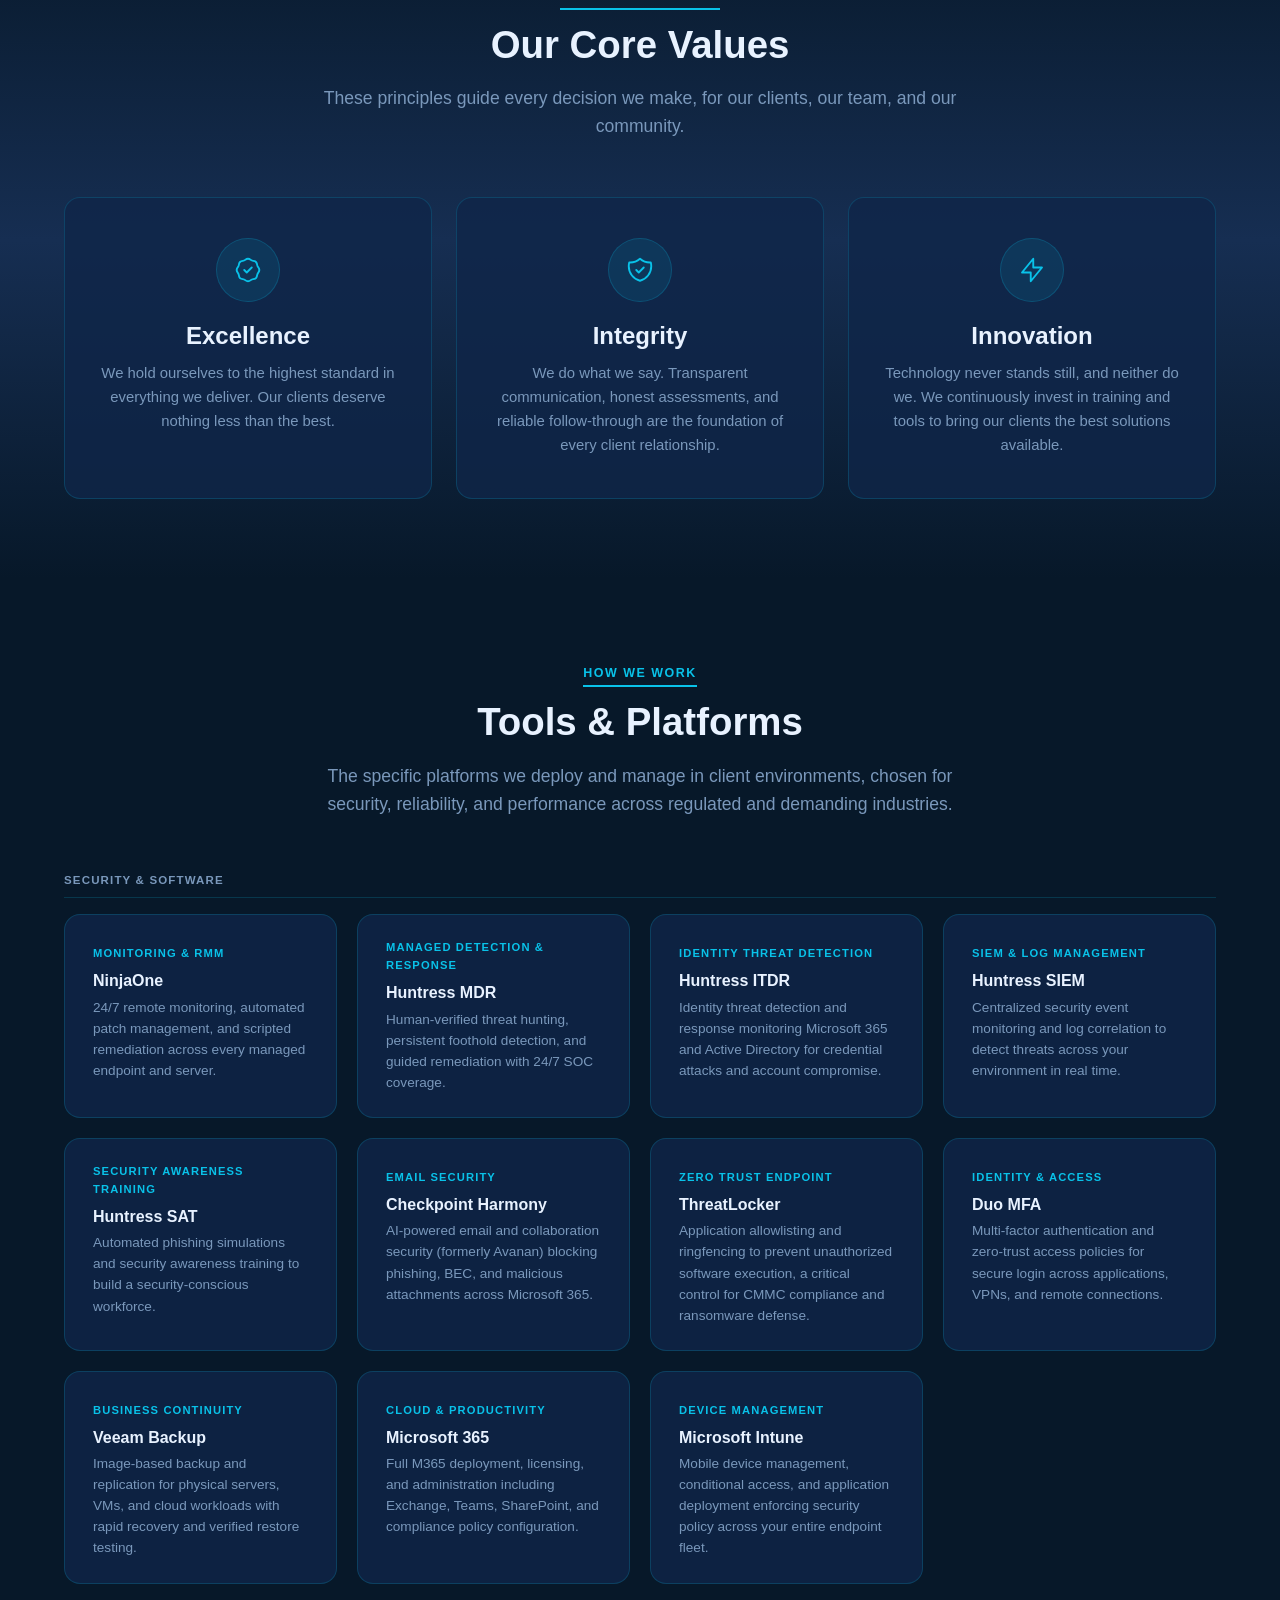
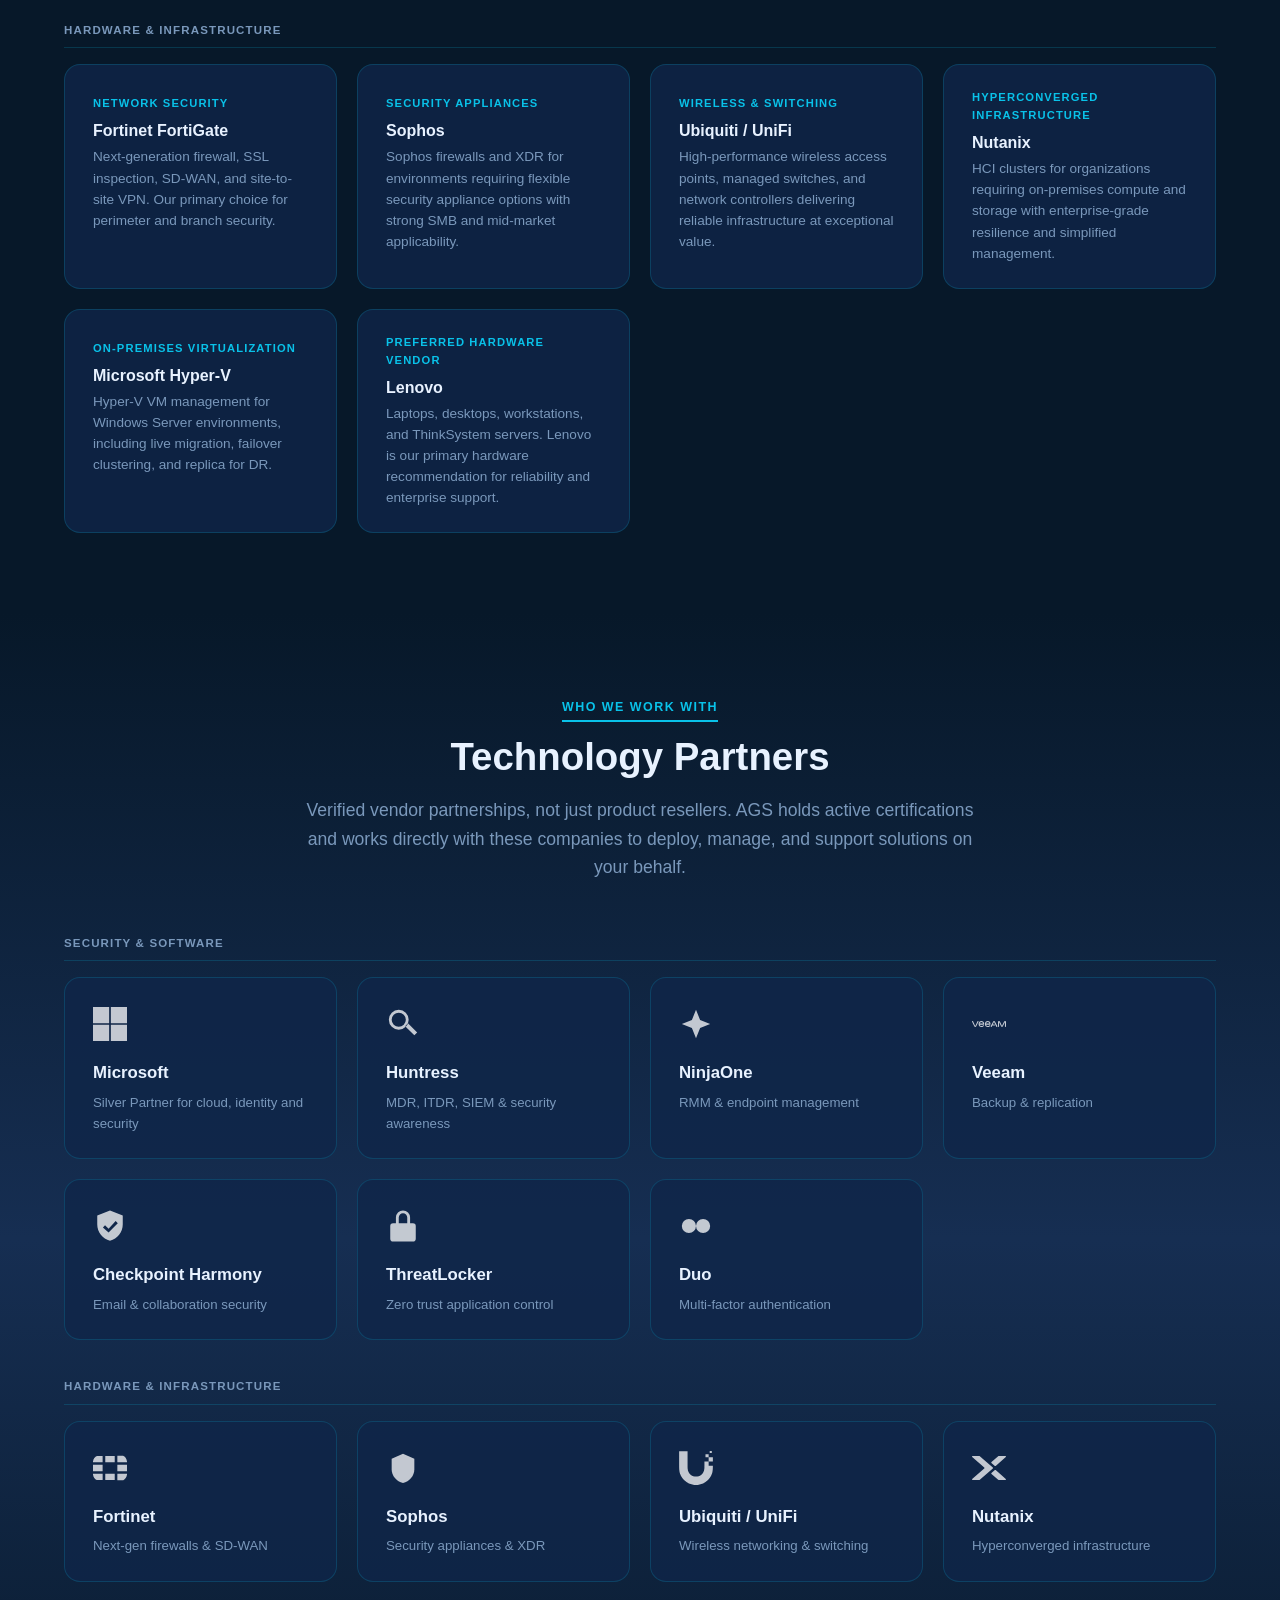
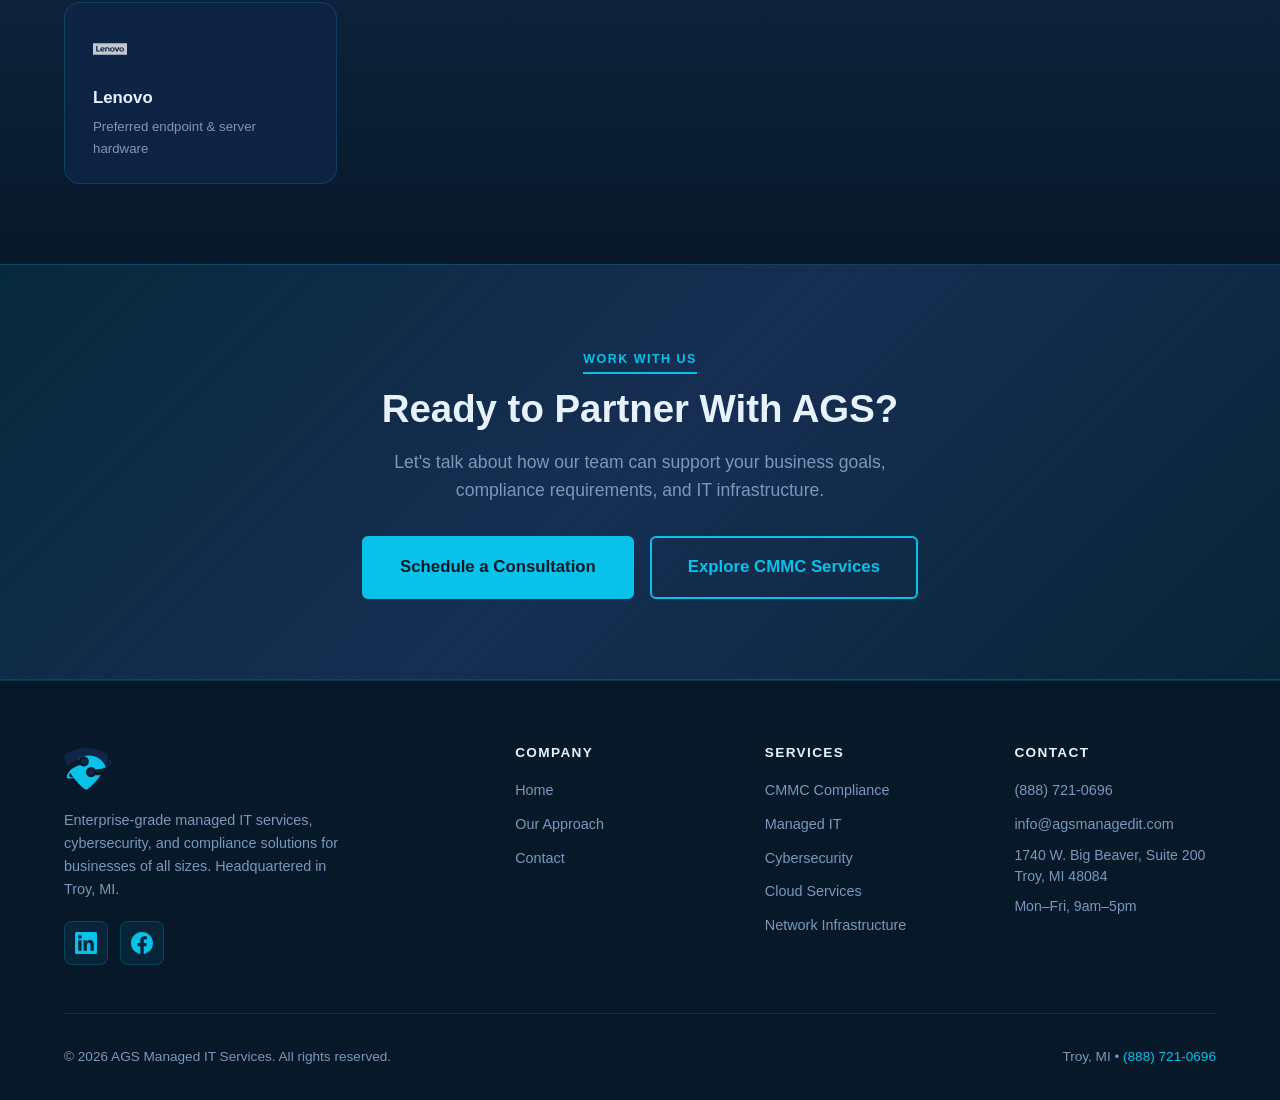
==== commit ac481838: "Remove all em-dashes from site copy, replace with appropriate grammar Each dash replaced contextuall" ====
--- a/about.html
+++ b/about.html
@@ -3,8 +3,8 @@
 <head>
   <meta charset="UTF-8" />
   <meta name="viewport" content="width=device-width, initial-scale=1.0" />
-  <title>Our Approach — AGS Managed IT Services</title>
-  <meta name="description" content="How AGS delivers managed IT and CMMC compliance — our company story, core values, technology partners, and the tools we use to protect and support your environment." />
+  <title>Our Approach | AGS Managed IT Services</title>
+  <meta name="description" content="How AGS delivers managed IT and CMMC compliance: our company story, core values, technology partners, and the tools we use to protect and support your environment." />
   <link rel="icon" type="image/svg+xml" href="images/AGS_ICON.svg" />
   <link rel="stylesheet" href="css/styles.css" />
 </head>
@@ -34,7 +34,7 @@
   <div class="container">
     <span class="section-label">Our Approach</span>
     <h1>How We Do<br><span class="text-cyan">What We Do.</span></h1>
-    <p>From the vendors we deploy to the values we operate by — here's what working with AGS actually looks like.</p>
+    <p>From the vendors we deploy to the values we operate by, here is what working with AGS actually looks like.</p>
   </div>
 </section>
 
@@ -51,7 +51,7 @@
         </p>
         <p>
           What started as a small team of dedicated IT professionals has grown into a full-service managed
-          IT and compliance organization. We've built our reputation on being proactive rather than reactive —
+          IT and compliance organization. We've built our reputation on being proactive rather than reactive,
           solving problems before they become crises and keeping our clients ahead of evolving threats.
         </p>
         <p>
@@ -59,9 +59,9 @@
           contractors, alongside a comprehensive suite of managed IT, cybersecurity, and cloud services.
         </p>
         <ul class="feature-list">
-          <li>On-site and remote support — we show up in person when it matters and resolve remotely when it's faster</li>
+          <li>On-site and remote support: we show up in person when it matters and resolve remotely when it is faster</li>
           <li>Proactive monitoring and maintenance that catches issues before they become problems</li>
-          <li>Dedicated account management — a real relationship, not just a ticket queue</li>
+          <li>Dedicated account management built on a real relationship, not just a ticket queue</li>
           <li>Scalable solutions that grow with your business, from a handful of users to enterprise environments</li>
           <li>Compliance expertise for CMMC, HIPAA, ITAR, and PCI when your business requires it</li>
         </ul>
@@ -86,7 +86,7 @@
     <div class="section-header fade-in">
       <span class="section-label">What We Stand For</span>
       <h2>Our Core Values</h2>
-      <p>These principles guide every decision we make — for our clients, our team, and our community.</p>
+      <p>These principles guide every decision we make, for our clients, our team, and our community.</p>
     </div>
 
     <div class="values-grid">
@@ -132,7 +132,7 @@
     <div class="section-header fade-in">
       <span class="section-label">How We Work</span>
       <h2>Tools &amp; Platforms</h2>
-      <p>The specific platforms we deploy and manage in client environments — chosen for security, reliability, and performance across regulated and demanding industries.</p>
+      <p>The specific platforms we deploy and manage in client environments, chosen for security, reliability, and performance across regulated and demanding industries.</p>
     </div>
 
     <h3 class="partner-category-label fade-in">Security &amp; Software</h3>
@@ -177,7 +177,7 @@
       <div class="tool-card fade-in">
         <div class="tool-category">Zero Trust Endpoint</div>
         <h4>ThreatLocker</h4>
-        <p>Application allowlisting and ringfencing to prevent unauthorized software execution — a critical control for CMMC compliance and ransomware defense.</p>
+        <p>Application allowlisting and ringfencing to prevent unauthorized software execution, a critical control for CMMC compliance and ransomware defense.</p>
       </div>
 
       <div class="tool-card fade-in">
@@ -195,7 +195,7 @@
       <div class="tool-card fade-in">
         <div class="tool-category">Cloud &amp; Productivity</div>
         <h4>Microsoft 365</h4>
-        <p>Full M365 deployment, licensing, and administration — Exchange, Teams, SharePoint, and compliance policy configuration.</p>
+        <p>Full M365 deployment, licensing, and administration including Exchange, Teams, SharePoint, and compliance policy configuration.</p>
       </div>
 
       <div class="tool-card fade-in">
@@ -212,7 +212,7 @@
       <div class="tool-card fade-in">
         <div class="tool-category">Network Security</div>
         <h4>Fortinet FortiGate</h4>
-        <p>Next-generation firewall, SSL inspection, SD-WAN, and site-to-site VPN — our primary choice for perimeter and branch security.</p>
+        <p>Next-generation firewall, SSL inspection, SD-WAN, and site-to-site VPN. Our primary choice for perimeter and branch security.</p>
       </div>
 
       <div class="tool-card fade-in">
@@ -242,7 +242,7 @@
       <div class="tool-card fade-in">
         <div class="tool-category">Preferred Hardware Vendor</div>
         <h4>Lenovo</h4>
-        <p>Laptops, desktops, workstations, and ThinkSystem servers — Lenovo is our primary hardware recommendation for reliability and enterprise support.</p>
+        <p>Laptops, desktops, workstations, and ThinkSystem servers. Lenovo is our primary hardware recommendation for reliability and enterprise support.</p>
       </div>
 
     </div>
@@ -255,7 +255,7 @@
     <div class="section-header fade-in">
       <span class="section-label">Who We Work With</span>
       <h2>Technology Partners</h2>
-      <p>Verified vendor partnerships — not just product resellers. AGS holds active certifications and works directly with these companies to deploy, manage, and support solutions on your behalf.</p>
+      <p>Verified vendor partnerships, not just product resellers. AGS holds active certifications and works directly with these companies to deploy, manage, and support solutions on your behalf.</p>
     </div>
 
     <h3 class="partner-category-label fade-in">Security &amp; Software</h3>
@@ -266,7 +266,7 @@
           <img src="images/vendors/microsoft.svg" alt="Microsoft" class="partner-logo" />
         </div>
         <div class="partner-name">Microsoft</div>
-        <div class="partner-desc">Silver Partner — cloud, identity &amp; security</div>
+        <div class="partner-desc">Silver Partner for cloud, identity and security</div>
       </div>
 
       <div class="partner-card">
@@ -429,7 +429,7 @@
     </div>
     <div class="footer-bottom">
       <p>&copy; 2026 AGS Managed IT Services. All rights reserved.</p>
-      <p>Troy, MI &mdash; <a href="tel:8887210696">(888) 721-0696</a></p>
+      <p>Troy, MI &bull; <a href="tel:8887210696">(888) 721-0696</a></p>
     </div>
   </div>
 </footer>
